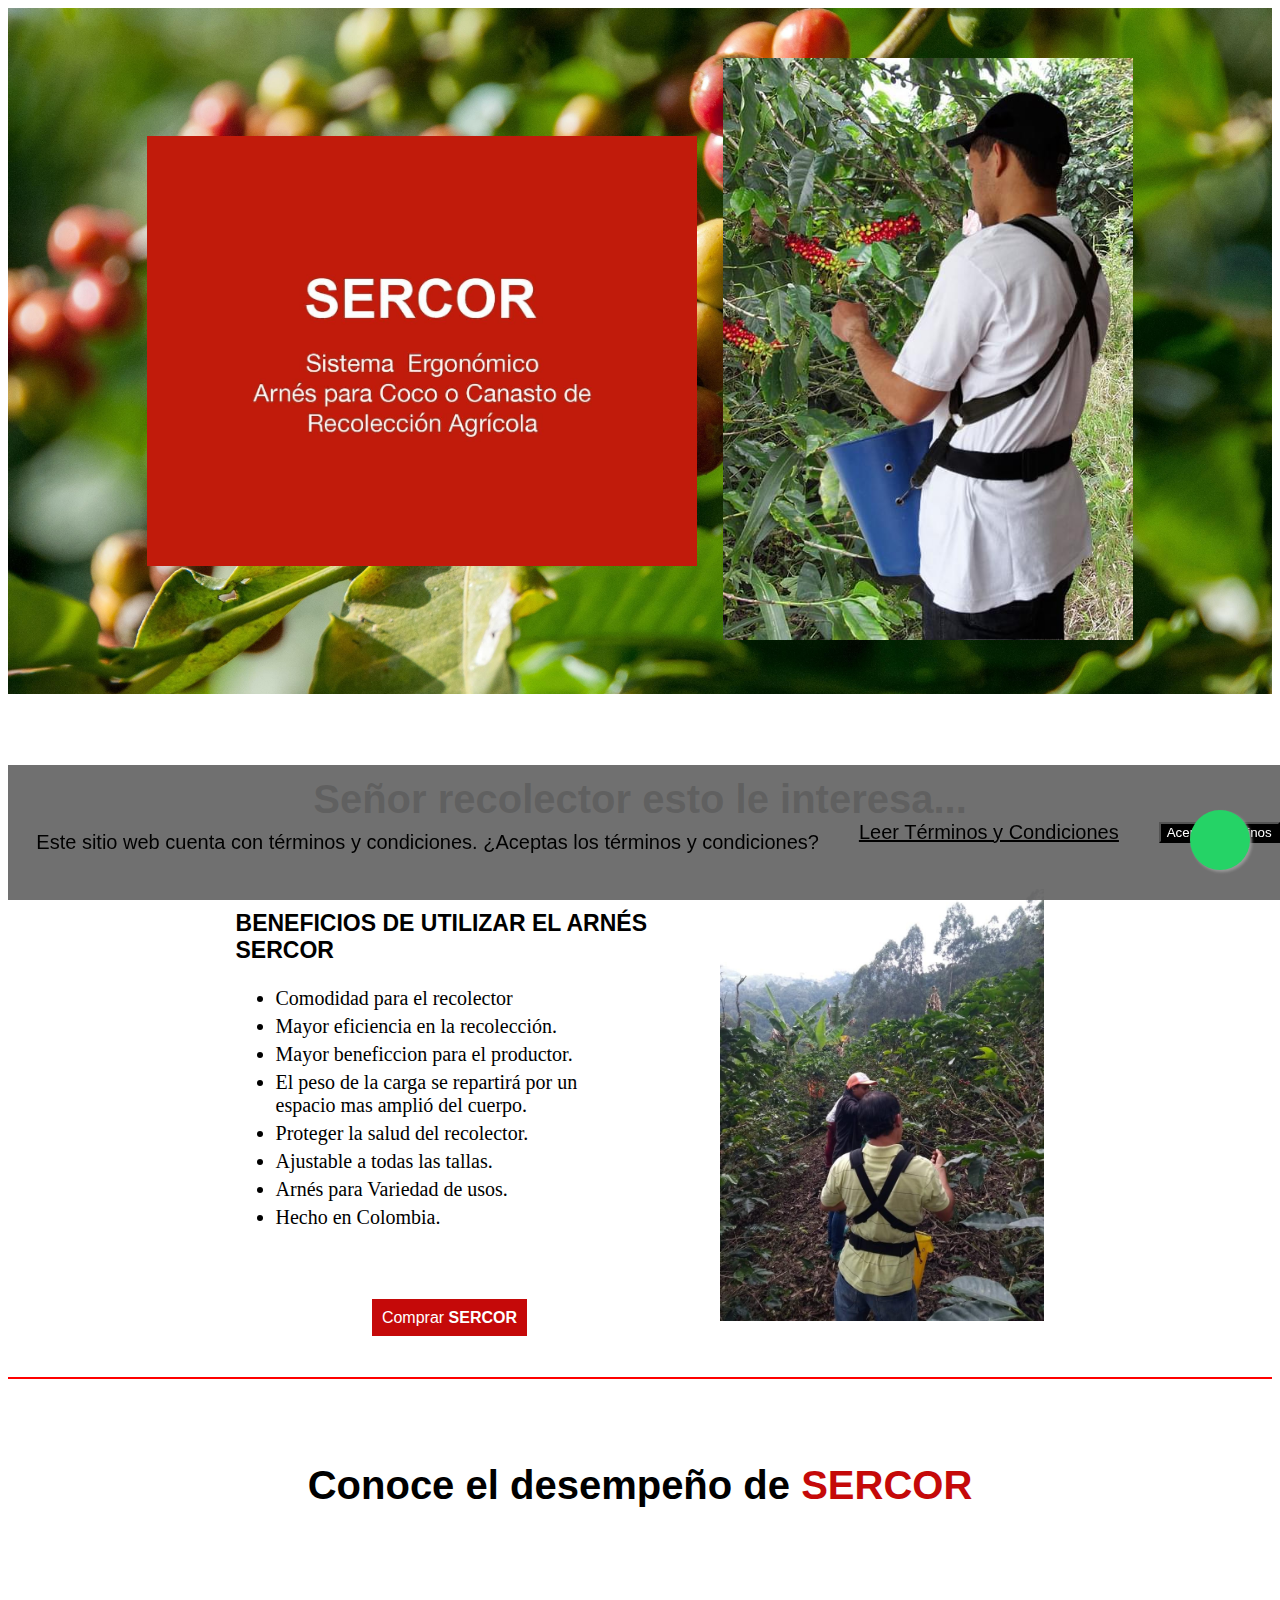
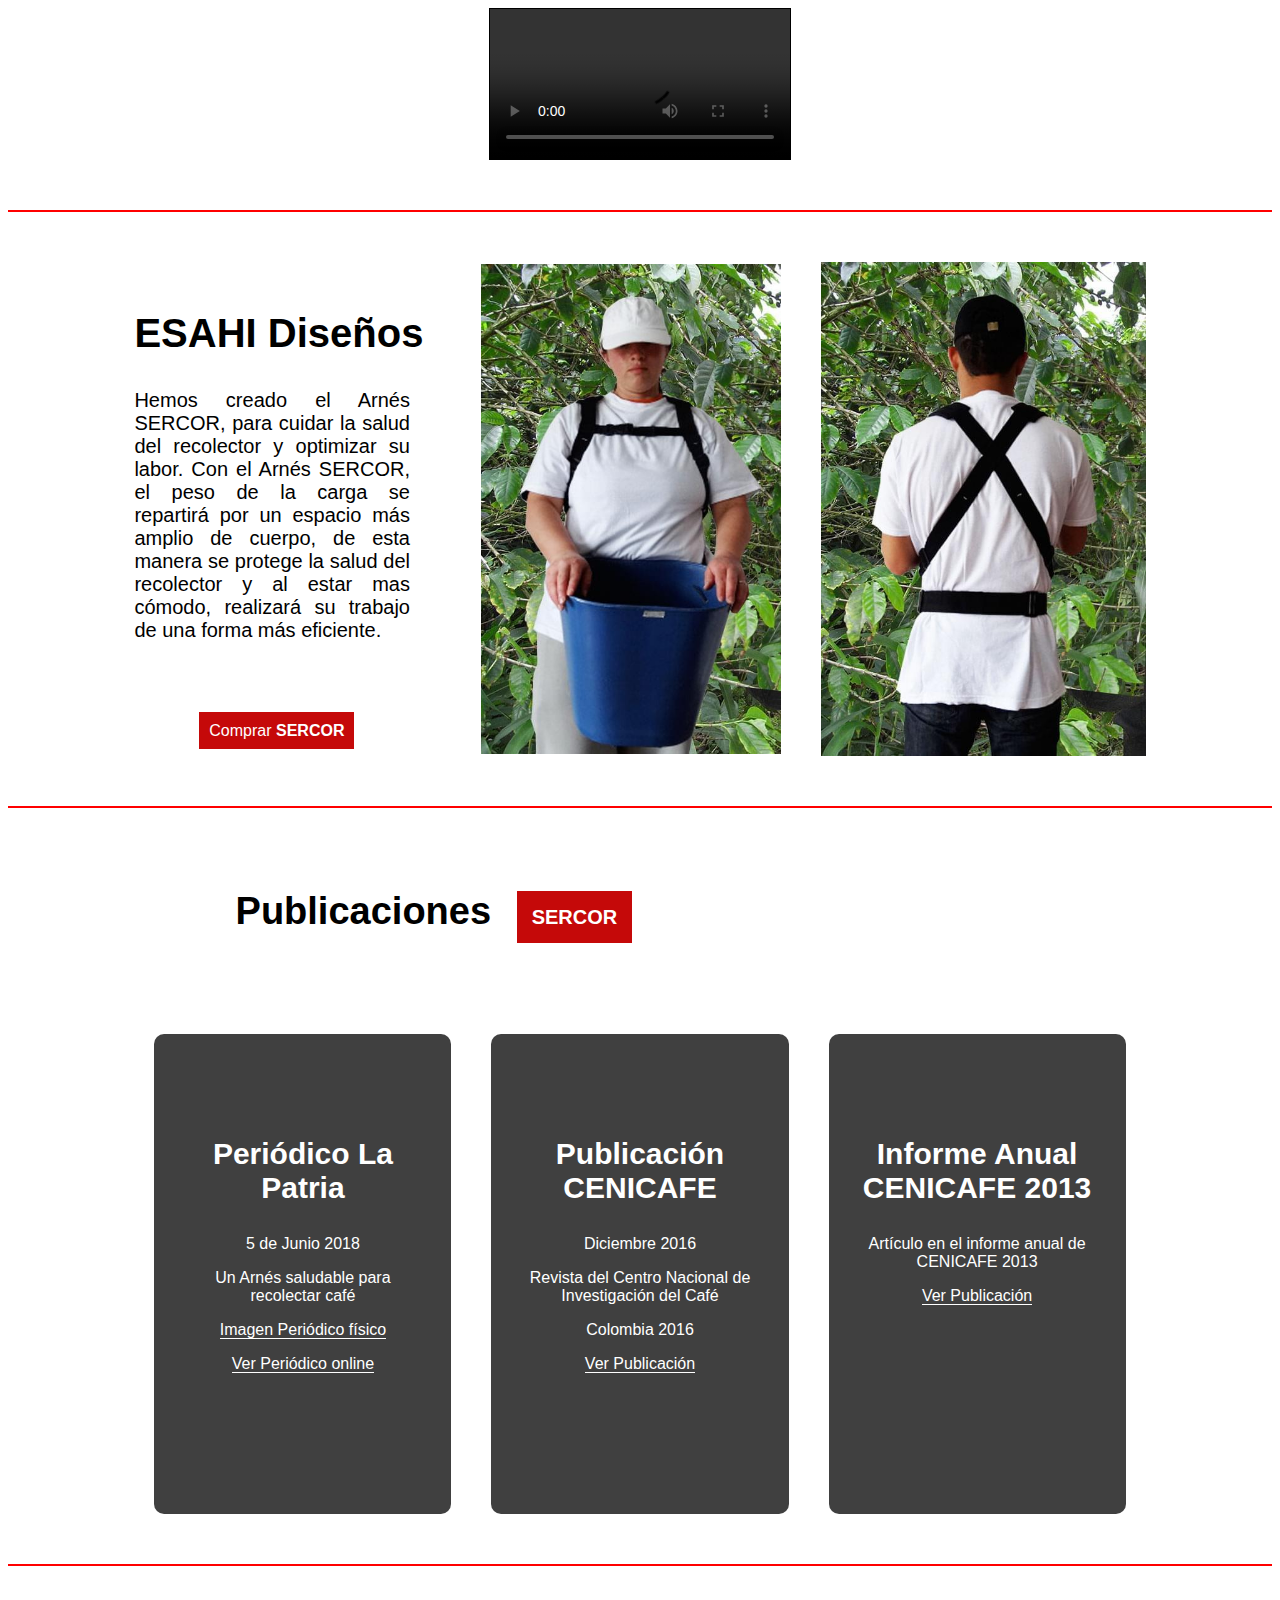
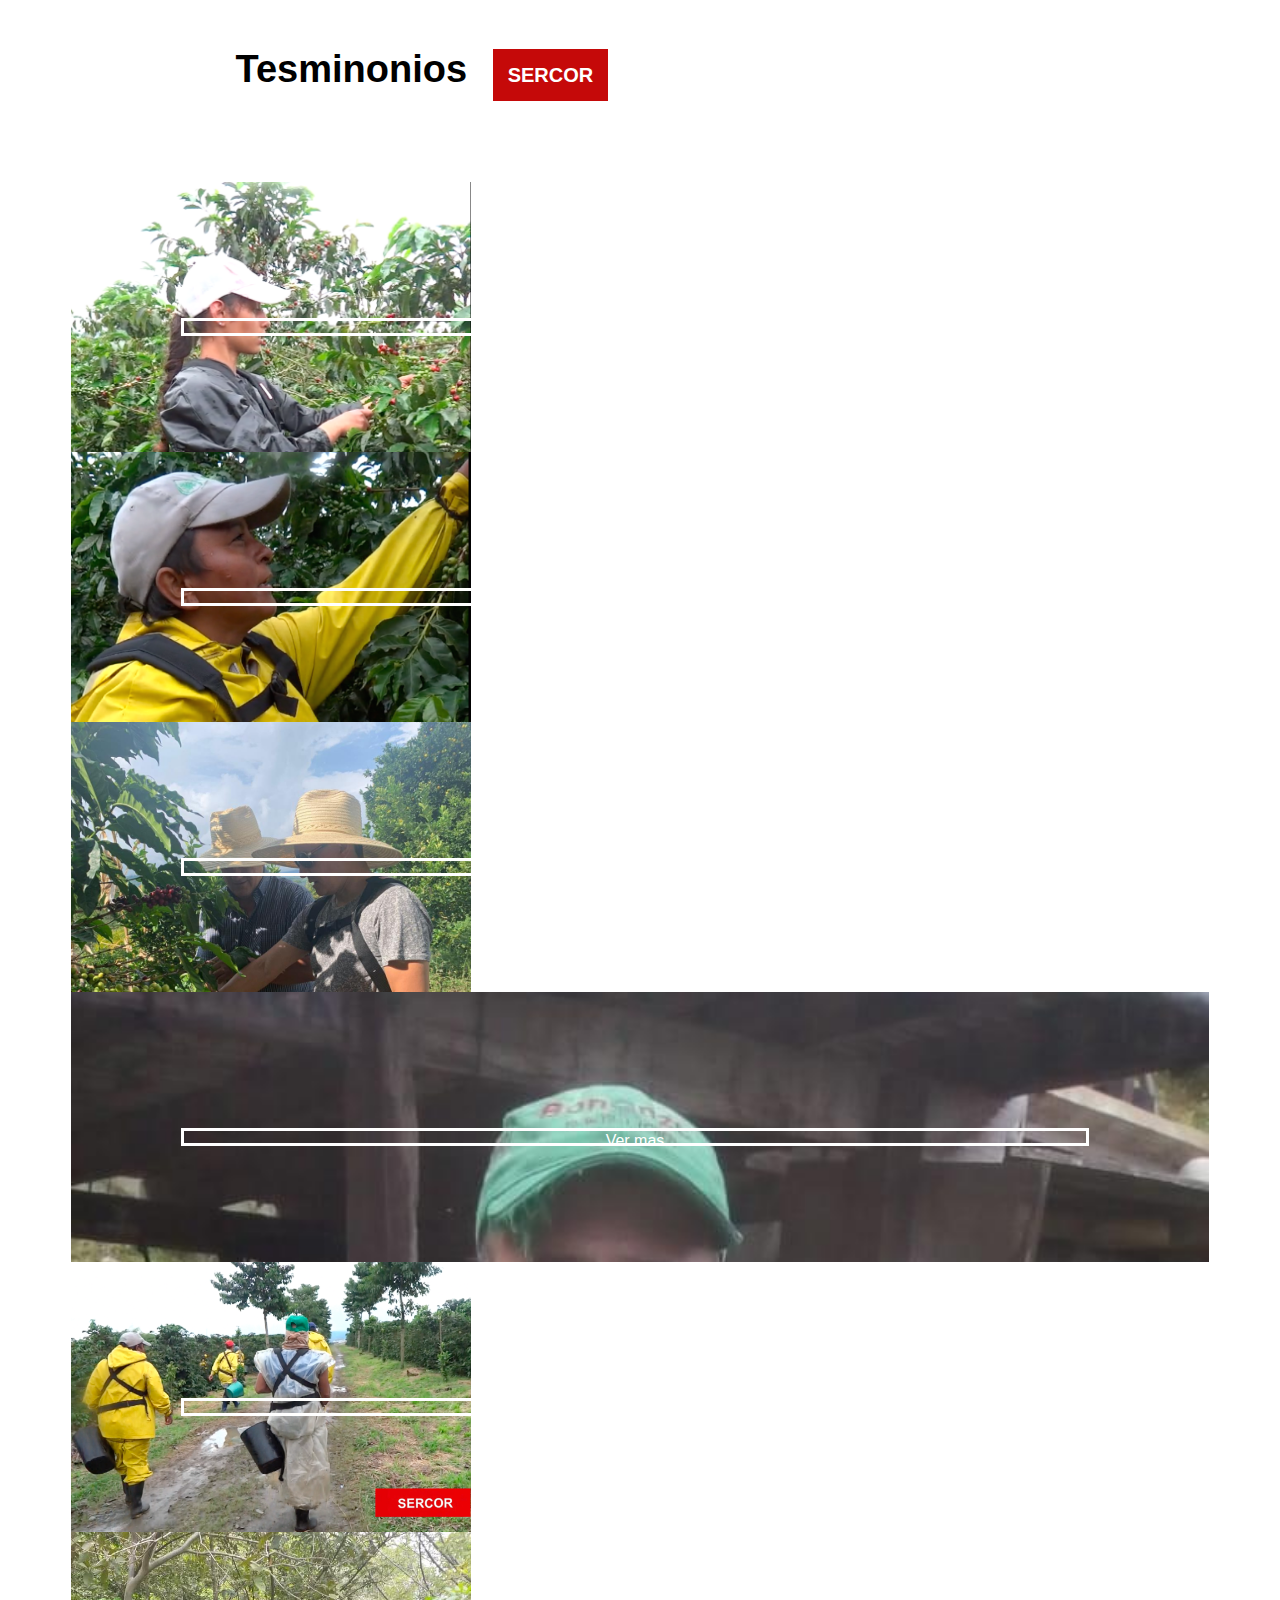
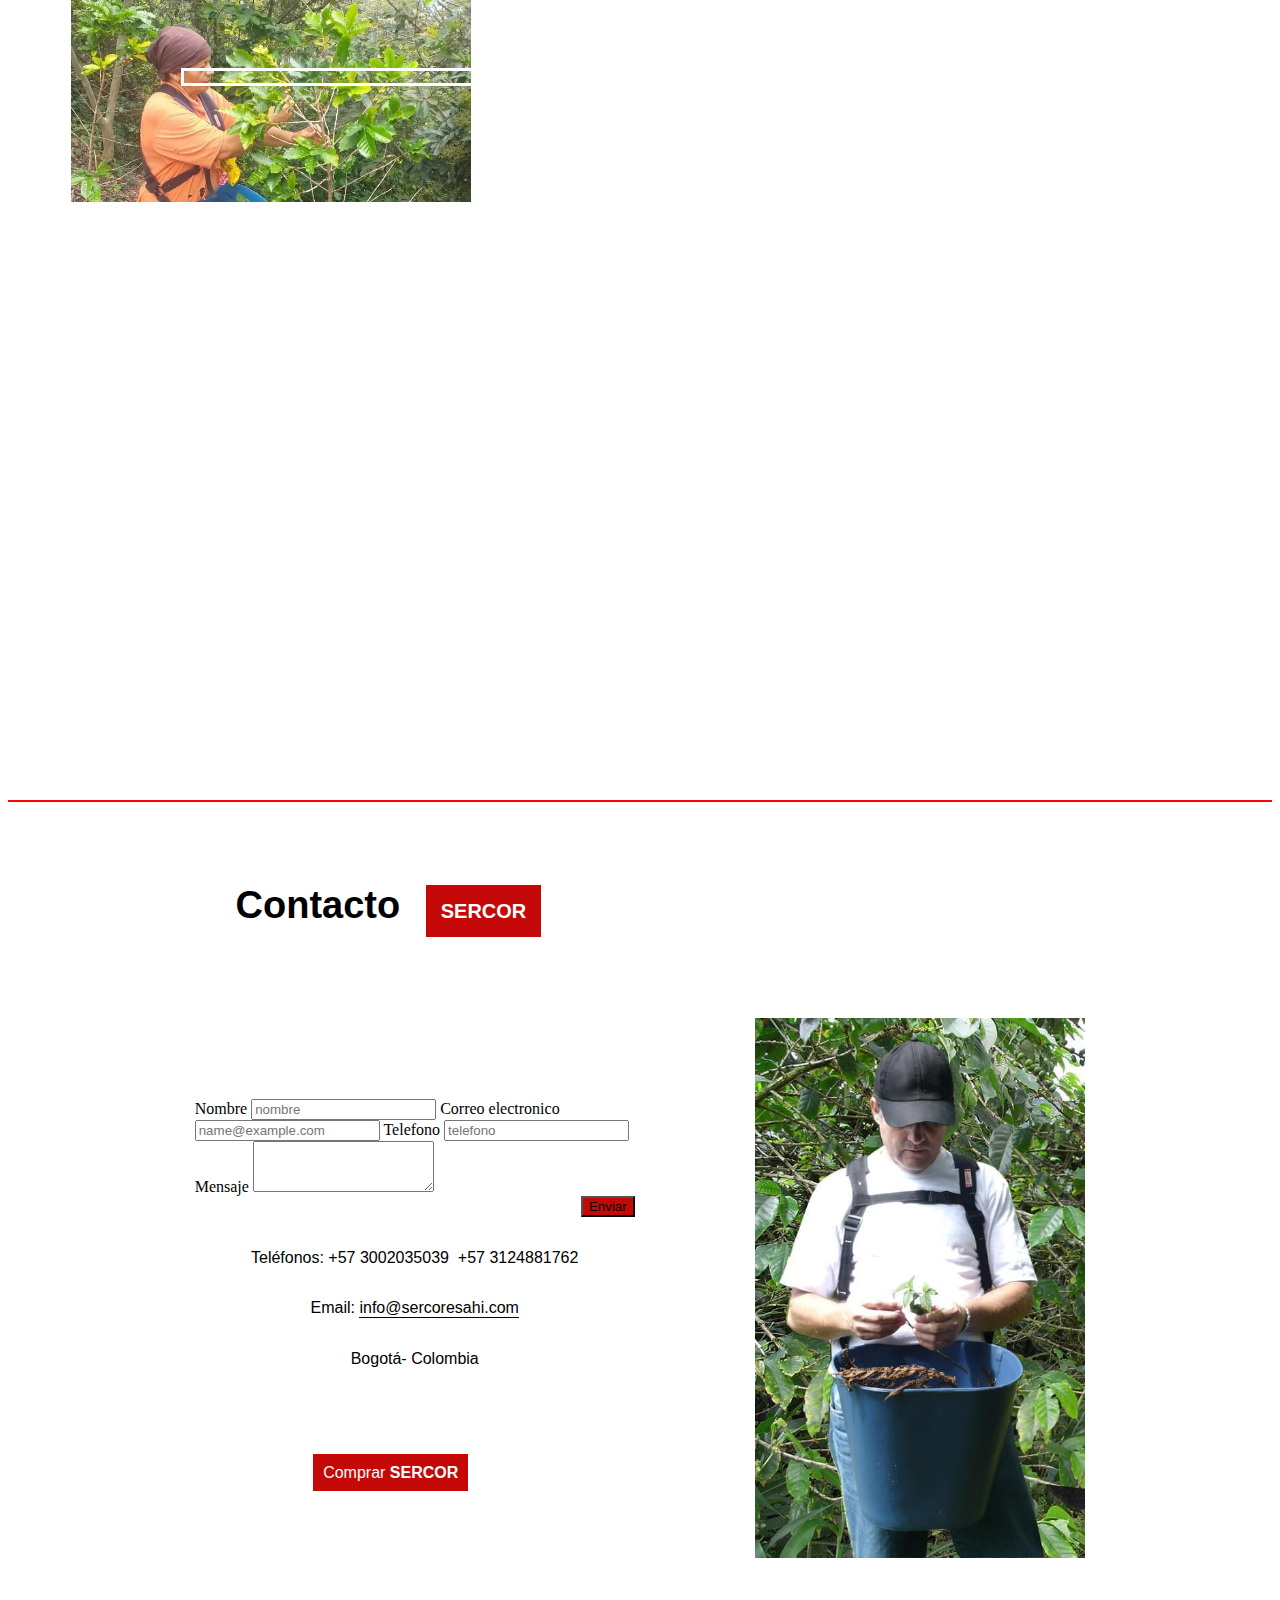
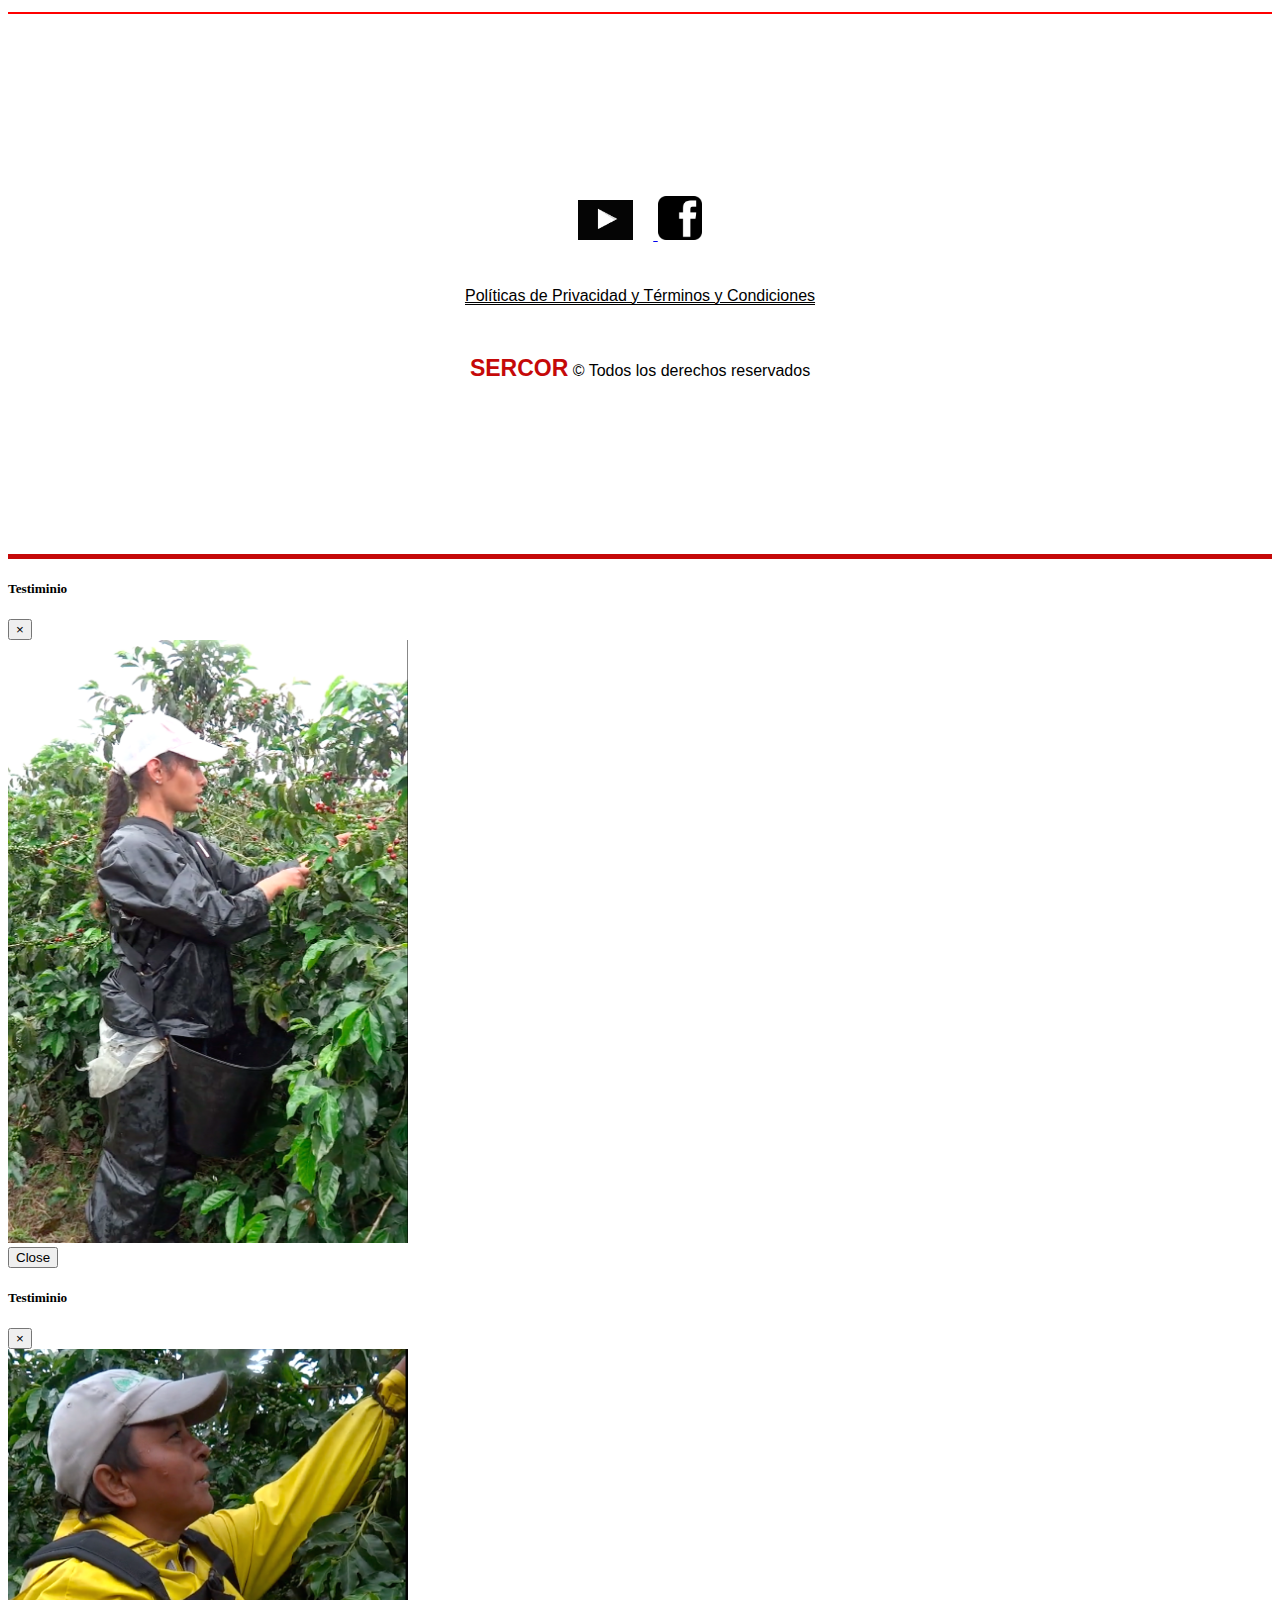
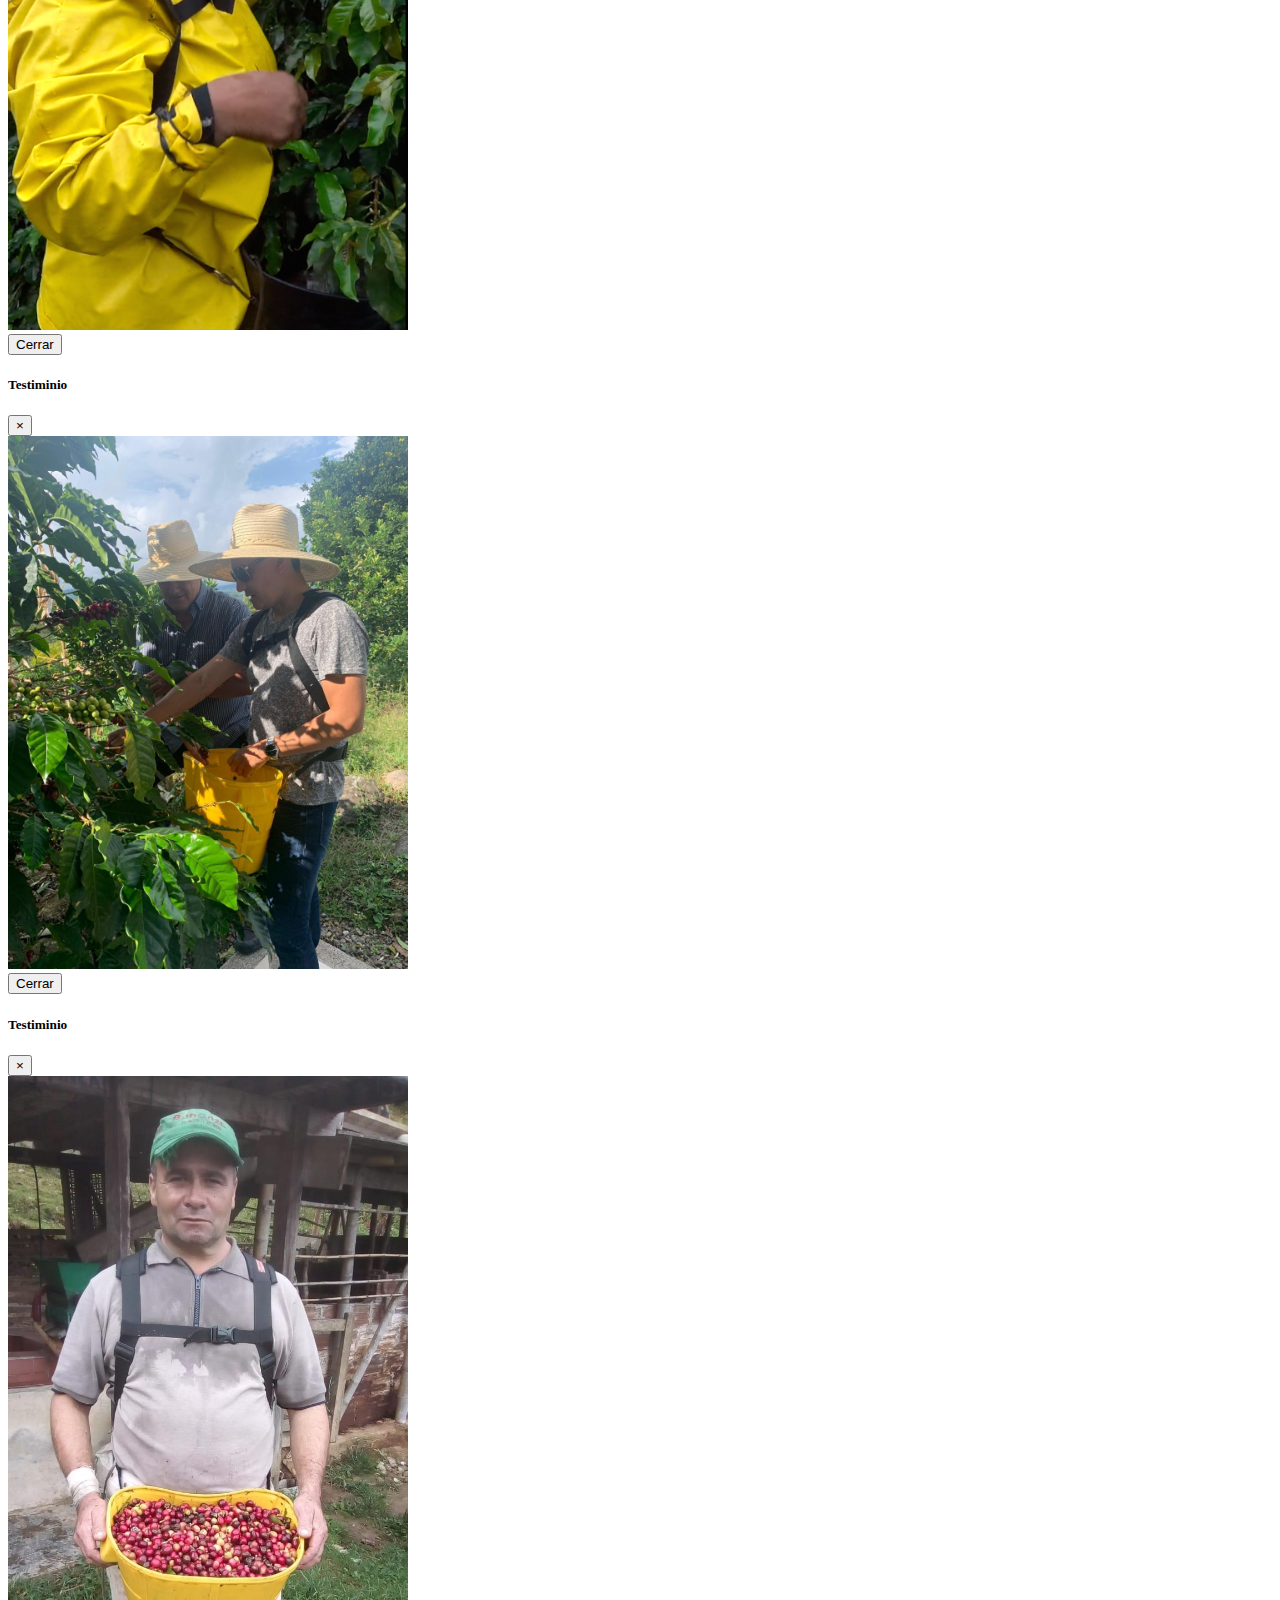
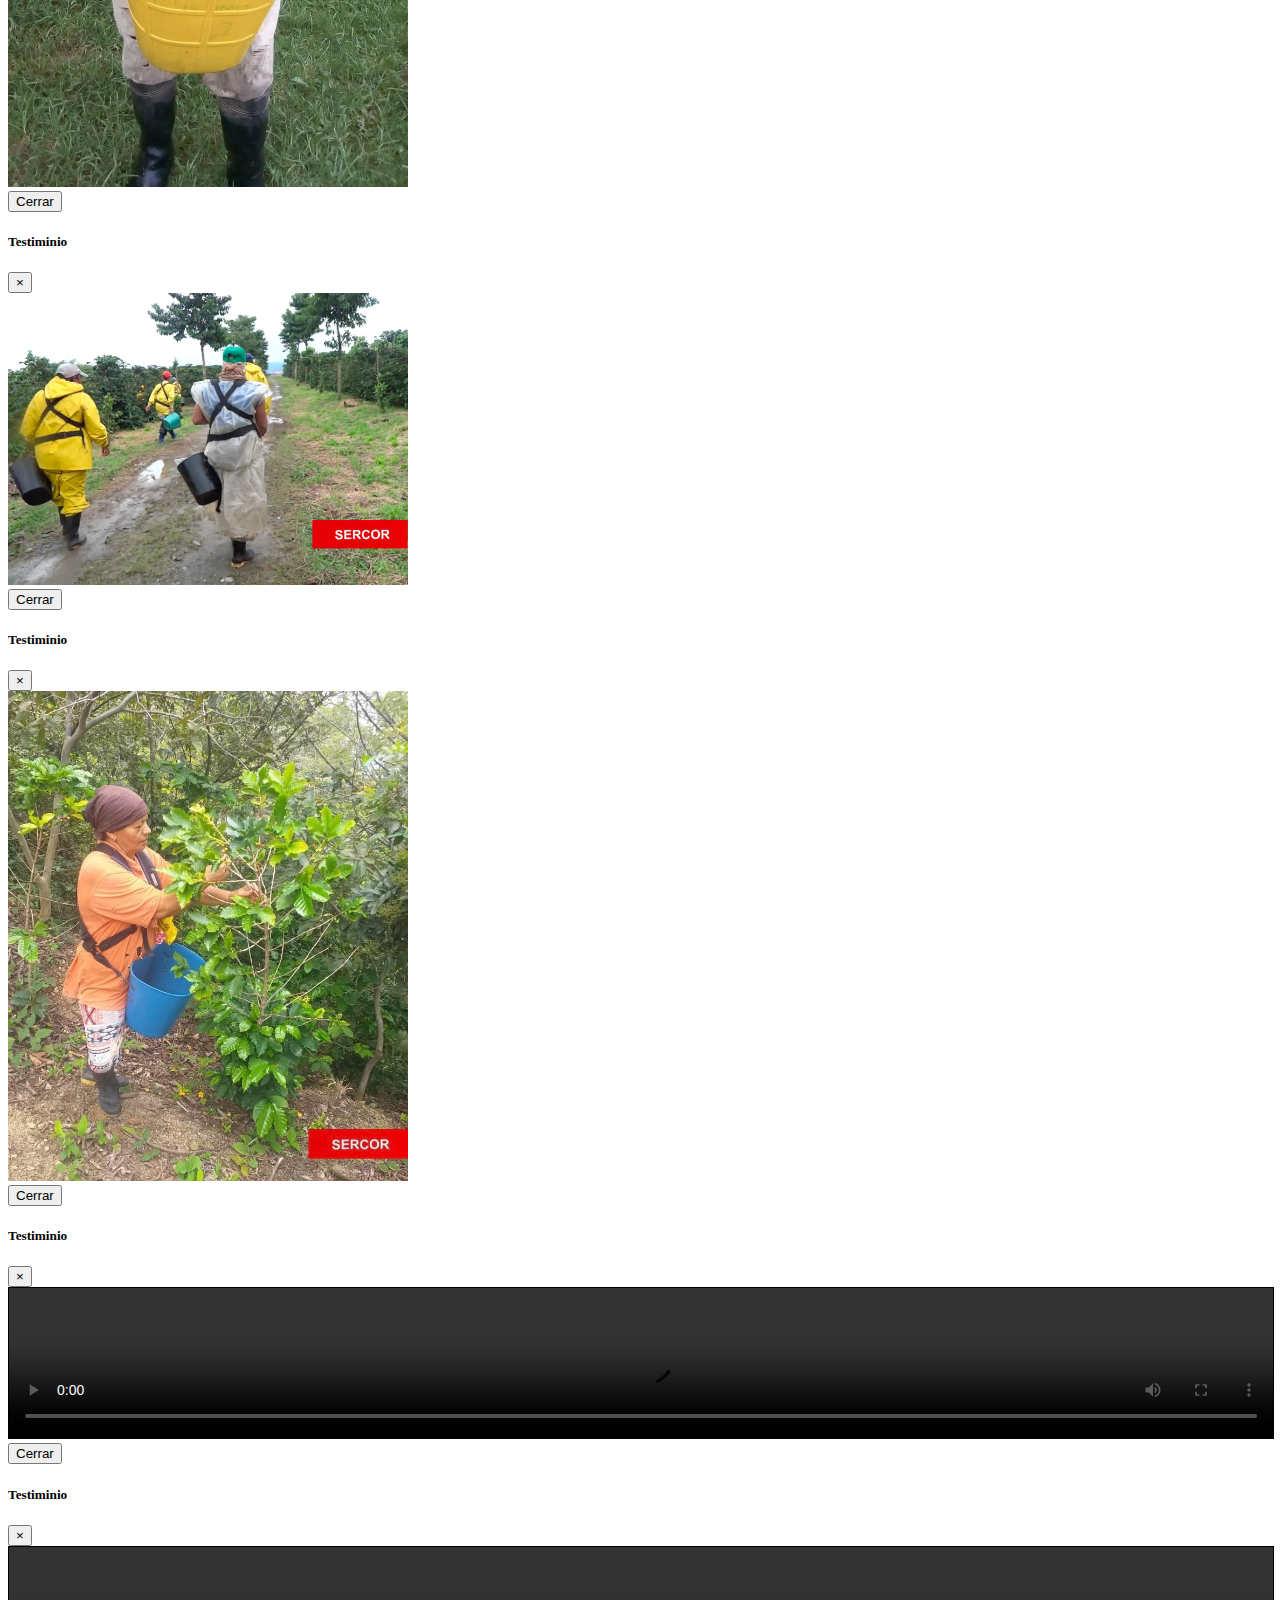
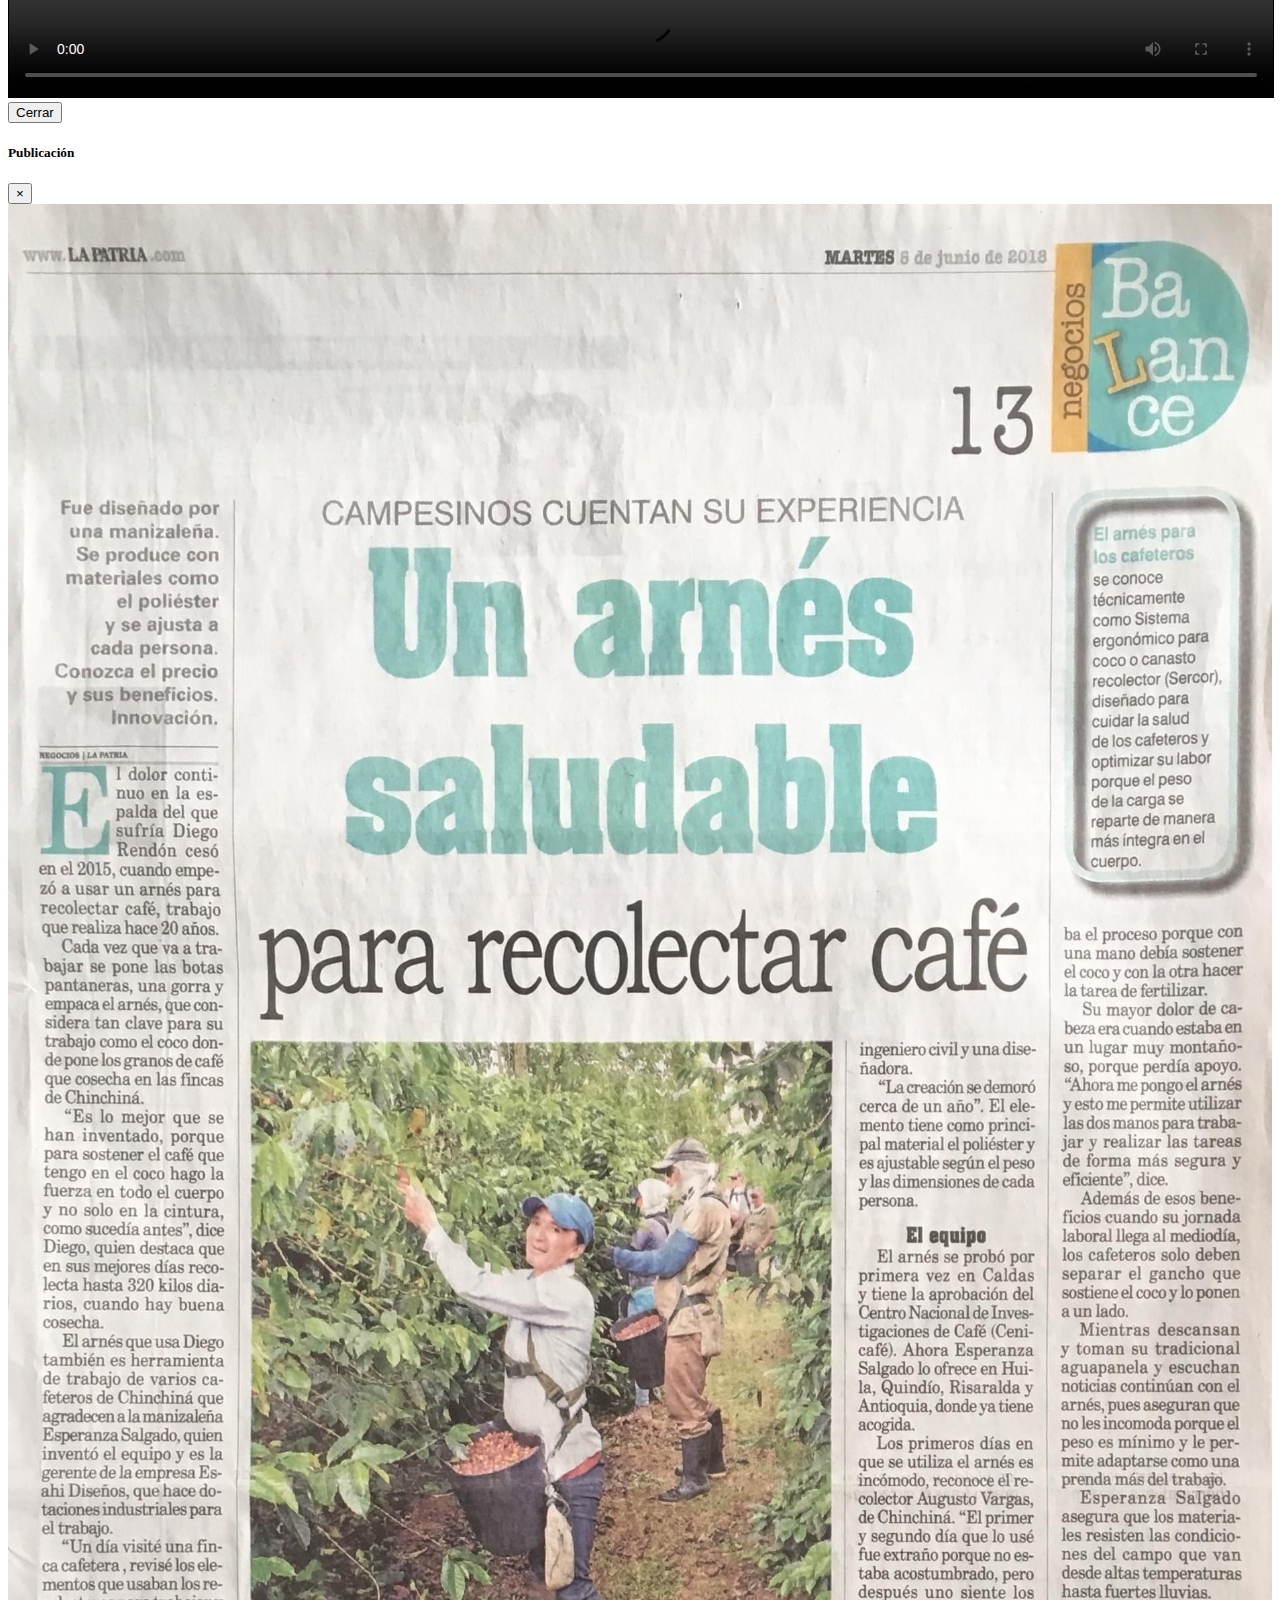
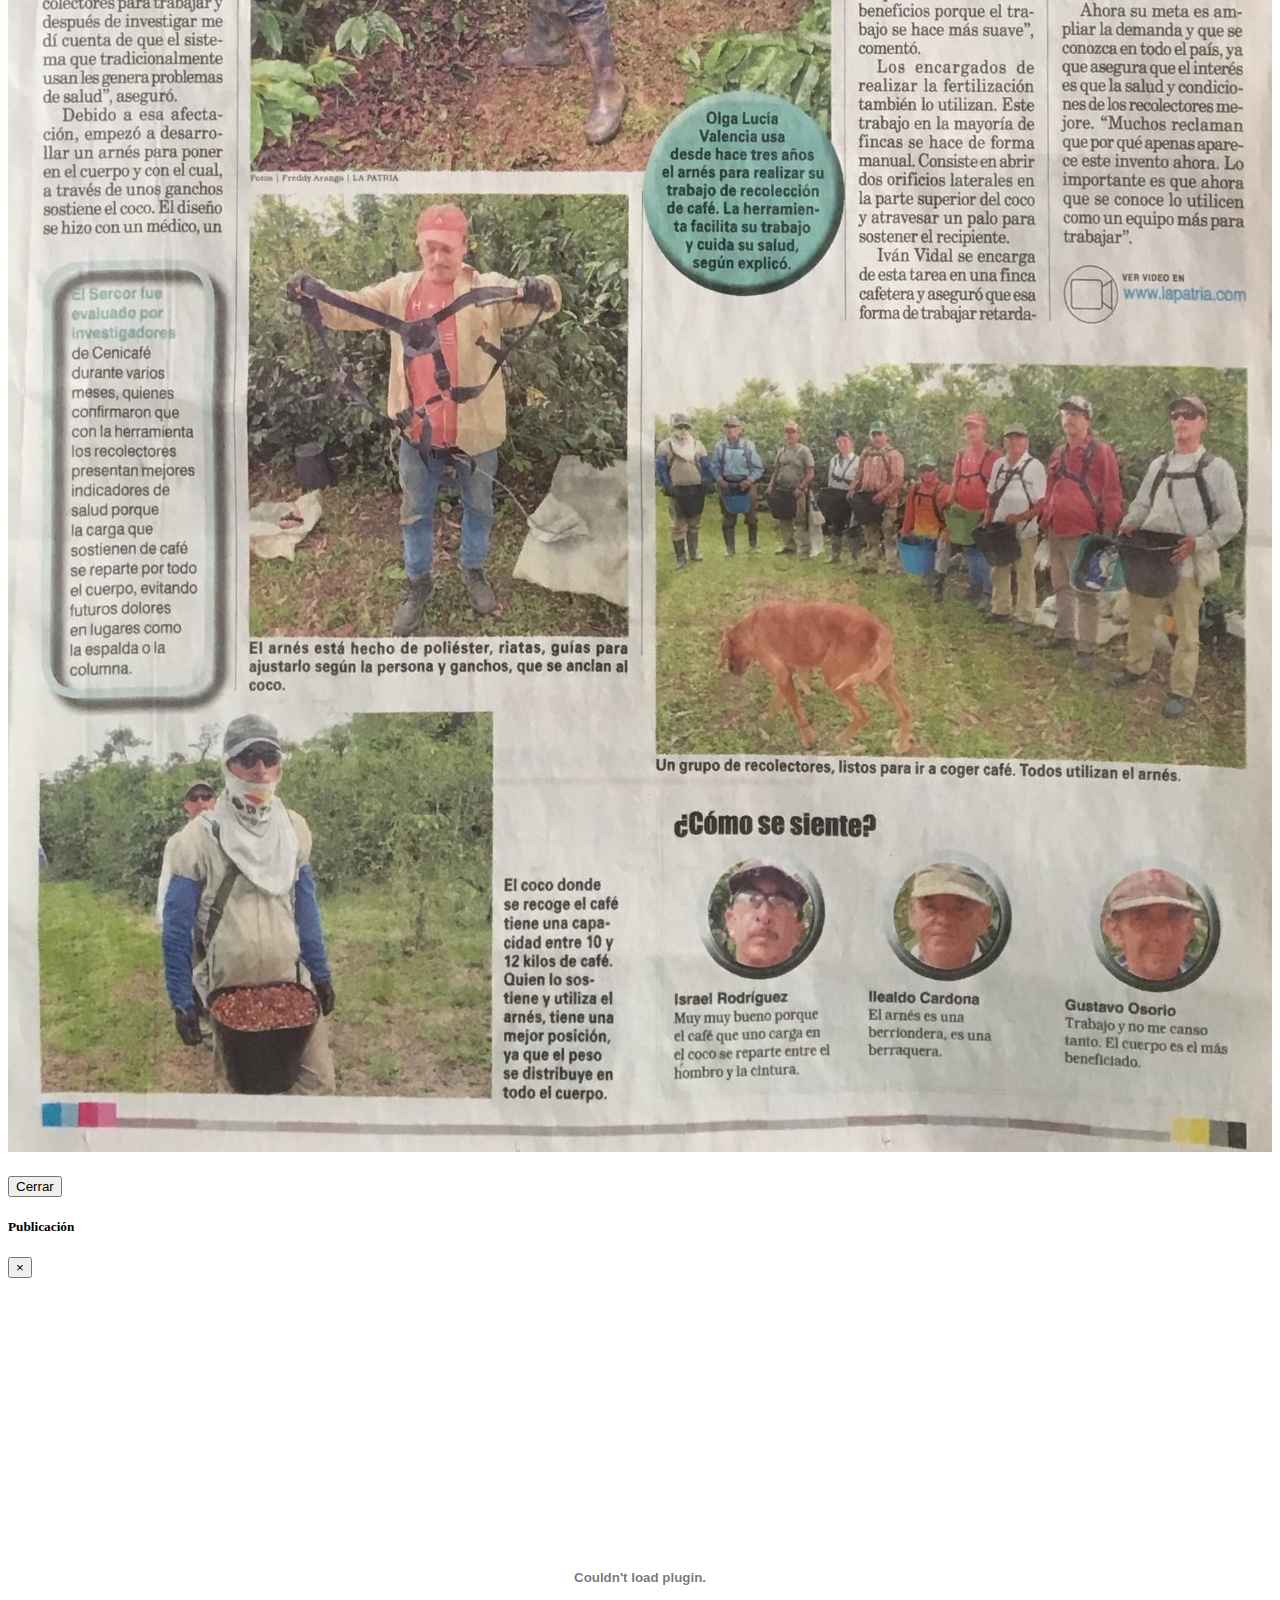
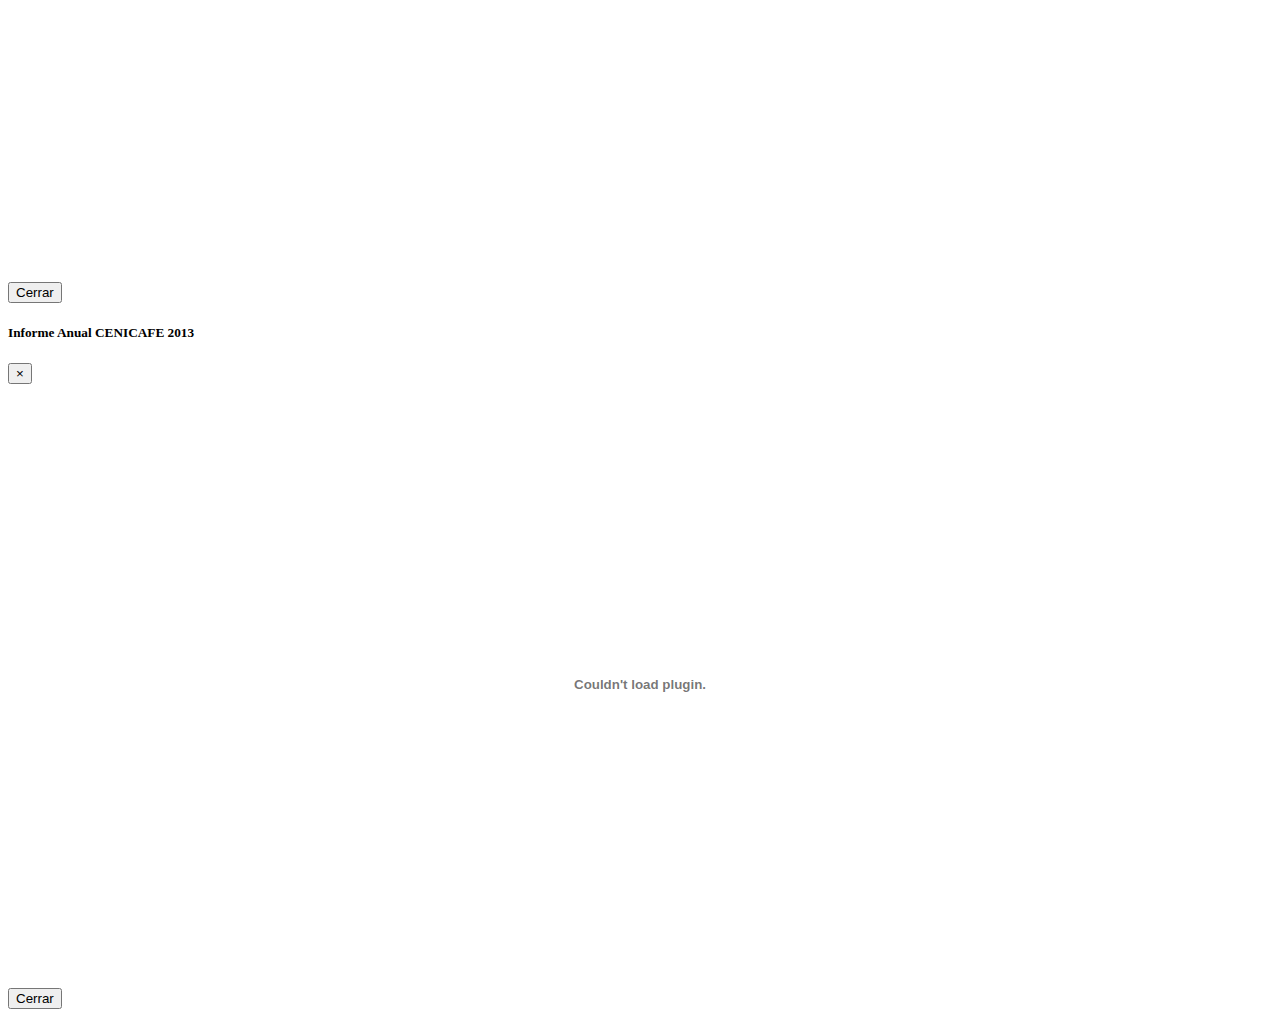
==== index.html @ 4ec70754 "sercor formulario nodemailer" ====
<!DOCTYPE html>
<html lang="en">
  <head>
    <meta charset="utf-8">
    <meta name="viewport" content="user-scalable=no, width=device-width, initial-scale=1, maximum-scale=1">
    <meta http-equiv="X-UA-Compatible" content="ie=edge">
    <title>SERCOR</title>
    <link
      rel="stylesheet"
      href="https://cdn.jsdelivr.net/npm/bootstrap@4.5.3/dist/css/bootstrap.min.css"
      integrity="sha384-TX8t27EcRE3e/ihU7zmQxVncDAy5uIKz4rEkgIXeMed4M0jlfIDPvg6uqKI2xXr2"
      crossorigin="anonymous"
    />
    <link rel="stylesheet" href="./css/estilos.css" />
    <link rel="stylesheet" href="https://pro.fontawesome.com/releases/v5.10.0/css/all.css" integrity="sha384-AYmEC3Yw5cVb3ZcuHtOA93w35dYTsvhLPVnYs9eStHfGJvOvKxVfELGroGkvsg+p" crossorigin="anonymous"/>
  </head>
  <body>

    <a href="https://wa.me/+573002035039" class="float" target="_blank">
      <i class="fab fa-whatsapp my-float"></i>
      </a>

    <article class="pagina1">
      <div class="ctn-img">
        <div>
          <img class="imgRojaSercor" src="./images/img1-1.jpg" alt="sercor" />
        </div>
        <div>
          <img class="imgDosPaginaUno" src="./images/img1-2.jpg" alt="sercor" />
        </div>
      </div>
    </article>
    <article class="pagina2">
      <div class="ctn-pag2">
        <div class="ctn-titulo-pag2">
          <h2 class="titulo-pag2-h2">
            Señor recolector esto le interesa...
          </h2>
        </div>
         <div class="ctnPagDos">
            <div>
              <div>
                <p class="titulo-pag2">BENEFICIOS DE UTILIZAR EL ARNÉS SERCOR</p>
              </div>
              <div>
                <ul class="lista-beneficios">
                  <li>Comodidad para el recolector</li>
                  <li>Mayor eficiencia en la recolección.</li>
                  <li>Mayor beneficcion para el productor.</li>
                  <li>
                    El peso de la carga se repartirá por un espacio mas amplió del
                    cuerpo.
                  </li>
                  <li>Proteger la salud del recolector.</li>
                  <li>Ajustable a todas las tallas.</li>
                  <li>Arnés para Variedad de usos.</li>
                  <li>Hecho en Colombia.</li>
                </ul>
                <div class="ctn-boton">
                  <a href="https://wa.me/3002035039" target="_blanck" class="btn-comprar">
                    Comprar <strong class="resaltado-boton">SERCOR</strong> 
                  </a>
                </div>
              </div>
            </div>
            <div>
              <img class="imgUnoPaginaDos" src="./images/img2-1.JPG" alt="sercor" />
            </div>
         </div>

      </div>
    </article>
    <article class="pagina3">
      <div class="ctn-pag3">
        <h2>Conoce el desempeño de <strong class="resaltado">SERCOR</strong></h2>
        <video src="./assets/videos/videosercor.mp4" controls></video>
      </div>
    </article>
    <article class="pagina4">
      <div class="ctn-pag4">
        <div class="txt-pag-4">
          <h2> <strong>ESAHI</strong> Diseños</h2>
          <p>Hemos creado el Arnés SERCOR, para cuidar la salud del recolector y optimizar su labor.
            Con el Arnés SERCOR, el peso de la carga se repartirá por un espacio más amplio de cuerpo, de esta manera se protege la salud del recolector y al estar mas cómodo, realizará su trabajo de una forma más eficiente.</p>
            <div class="ctn-boton">
              <a href="https://wa.me/3002035039" target="_blanck" class="btn-comprar">
                Comprar <strong class="resaltado-boton">SERCOR</strong> 
              </a>
            </div>
        </div>
        <img class="img-pag4-1 img-fluid" src="./images/img4-1.jpg" alt="sercor">
        <img class="img-pag4-2 img-fluid" src="./images/img4-2.jpg" alt="sercor">
      </div>
    </article>
    <article class="pagina5">
      <div class="ctn-pag5">
        <div class="ctn-titulo">
          <h2>
            Publicaciones <strong class="cuadro-rojo">SERCOR</strong>
          </h2>
        </div>
        <div class="publicaciones">
          <div class="cuadro-publicacion p-2 bd-highlight">
            <p class="primer-txt">Periódico La Patria</p>
            <p>5 de Junio 2018</p>
            <p>Un Arnés saludable para recolectar café</p>
            <a href="" data-toggle="modal" data-target="#publicacion1" class="periodico-online">Imagen Periódico físico</a> <br>
            <p></p>
            <a href="https://www.lapatria.com/economia/un-arnes-saludable-para-recolectar-cafe-417136" target="_blanck">Ver Periódico online</a>        
          </div>
          <div class="cuadro-publicacion p-2 bd-highlight">
            <p class="primer-txt">Publicación CENICAFE</p>
            <p>Diciembre 2016</p>
            <p>Revista del Centro Nacional de Investigación del Café</p>
            <p>Colombia 2016</p>
            <a href="" data-toggle="modal" data-target="#publicacion2">Ver Publicación</a>        
          </div>
          <div class="cuadro-publicacion p-2 bd-highlight" >
            <p class="primer-txt">Informe Anual CENICAFE 2013</p>
            <p>Artículo en el informe anual de CENICAFE 2013</p>
            <a href="" data-toggle="modal" data-target="#publicacion3">Ver Publicación</a>        
          </div>
        </div>

      </div>
    </article>
    <article class="pagina6">
      <div class="ctn-titulo-pag6">
        <h2>
          Tesminonios <strong class="cuadro-rojo">SERCOR</strong>
        </h2>
      </div>
      <div class="ctn-testimonios">
        <div class="card-group">
          <div class="card">
            <div class="img-testimonio1"></div>
            <p class="ver-mas" data-toggle="modal" data-target="#testimonio1">Ver mas</p>
          </div>
          <div class="card">
            <div class="img-testimonio2"></div>
            <p class="ver-mas" data-toggle="modal" data-target="#testimonio2">Ver mas</p>
          </div>
          <div class="card">
            <div class="img-testimonio3"></div>
            <p class="ver-mas" data-toggle="modal" data-target="#testimonio3">Ver mas</p>
          </div>
          <div class="card">
            <div class="img-testimonio4"></div>
            <p class="ver-mas" data-toggle="modal" data-target="#testimonio4">Ver mas</p>
          </div>
        </div>
        <div class="card-group">
          <div class="card">
            <div class="img-testimonio5"></div>
            <p class="ver-mas" data-toggle="modal" data-target="#testimonio5">Ver mas</p>
          </div>
          <div class="card">
            <div class="img-testimonio6"></div>
            <p class="ver-mas" data-toggle="modal" data-target="#testimonio6">Ver mas</p>
          </div>
          <div class="card">
            <video src="./assets/videos/testimonioVideo1.mp4" class="card-img-top"></video>
            <p class="ver-mas" data-toggle="modal" data-target="#testimonio7">Ver mas</p>
            
          </div>
          <div class="card">
            <video src="./assets/videos/testimonioVideo2.mp4" class="card-img-top"></video>
            <p class="ver-mas" data-toggle="modal" data-target="#testimonio8" >Ver mas</p>

          </div>
        </div>
      </div>
    </article>

    <article class="pagina7">
      <div class="ctn-titulo-pag7">
        <h2>
          Contacto <strong class="cuadro-rojo">SERCOR</strong>
        </h2>
      </div>
      <div class="ctn-pag7">
        <div class="ctn-form">
          <form id="my-form"
          action="/send-email"
          method="POST">
            <div class="form-group">
              <label >Nombre</label>
              <input type="text" class="form-control" name="nombre" placeholder="nombre">

              <label >Correo electronico</label>
              <input type="email" class="form-control" name="correo" placeholder="name@example.com">

              <label >Telefono</label>
              <input type="number" class="form-control" name="telefono" placeholder="telefono">
            </div>
            <div class="form-group">
              <label for="exampleFormControlTextarea1">Mensaje</label>
              <textarea class="form-control" name="mensaje" rows="3"></textarea>
            </div>
            <div class="ctn-boton-enviar">
              <button type="submit" class="mt-3 mb-5 btn btn-danger enviar" id="my-form-button">Enviar</button>
            </div>
            <p id="my-form-status"></p>
            <div class="ctn-info-form">
              <p>Teléfonos: +57 3002035039  +57 3124881762</p>
              <div class="txt-email">
                <p>Email: <p class="resaltar-email">info@sercoresahi.com</p> </p>
              </div>
              <p>Bogotá- Colombia</p>
              <div class="ctn-boton">
                <a href="https://wa.me/3002035039" target="_blank" class="btn-comprar">
                  Comprar <strong class="resaltado-boton">SERCOR</strong> 
                </a>
              </div>
            </div>
          </form>
          <div>
            <img class="img-form" src="./images/img-form.jpg" alt="sercor">
          </div>
        </div>
      </div>
    </article>

    <footer>
      <div class="ctn-footer">
        <div class="ctn-logos">
          <a href="https://youtube.com/channel/UC7C7RBDLQex9ZVFKlHhBbsg" target="_blank">
            <img class="logo-you" src="./images/youtube.png" alt="youtube sercor">
          </a>
          <a href="https://www.facebook.com/sercoresahi/" target="_blank">
            <img class="logo-face" src="./images/face.png" alt="facebook sercor">
          </a>
        </div>
        <a class="resaltar-politicas" href="./politicas-privacidad.html" target="_blanck">Políticas de Privacidad y Términos y Condiciones</a>
        <p class="derechos"> <strong class="resaltado-footer">SERCOR</strong>  © Todos los derechos reservados</p>
      </div>
    </footer>
    <!--Terminos y codiciones-->
    <div class="ctn-modal-term" id="ctn-term">
      <div class="ctn-contenido">
        <p>Este sitio web cuenta con términos y condiciones. ¿Aceptas los términos y condiciones?</p>
        <a href="./politicas-privacidad.html"><u>Leer Términos y Condiciones</u> </a>
        <button type="button" class="btn verde" id="btn-terminos">Aceptar Términos</button>
      </div>
    </div>

    <script
      src="https://code.jquery.com/jquery-3.5.1.slim.min.js"
      integrity="sha384-DfXdz2htPH0lsSSs5nCTpuj/zy4C+OGpamoFVy38MVBnE+IbbVYUew+OrCXaRkfj"
      crossorigin="anonymous"
    ></script>
    <script
      src="https://cdn.jsdelivr.net/npm/bootstrap@4.5.3/dist/js/bootstrap.bundle.min.js"
      integrity="sha384-ho+j7jyWK8fNQe+A12Hb8AhRq26LrZ/JpcUGGOn+Y7RsweNrtN/tE3MoK7ZeZDyx"
      crossorigin="anonymous"
    ></script>
    <script src="./js/index.js"></script>

    
  </body>
</html>

<!-- Modal -->
<div class="modal fade" id="testimonio1" tabindex="-1" role="dialog" aria-labelledby="testimonio1Label" aria-hidden="true">
  <div class="modal-dialog modal-dialog-centered"  role="document">
    <div class="modal-content">
      <div class="modal-header">
        <h5 class="modal-title" id="testimonio1Label">Testiminio</h5>
        <button type="button" class="close" data-dismiss="modal" aria-label="Close">
          <span aria-hidden="true">&times;</span>
        </button>
      </div>
      <div class="modal-body">
        <img src="./images/testimonio.png" class="rounded mx-auto d-block img-modal1" alt="testimonio sercor">
      </div>
      <div class="modal-footer">
        <button type="button" class="btn btn-secondary" data-dismiss="modal">Close</button>
      </div>
    </div>
  </div>
</div>

<!-- Modal 2-->
<div class="modal fade" id="testimonio2" tabindex="-1" role="dialog" aria-labelledby="testimonio2Label" aria-hidden="true">
  <div class="modal-dialog modal-dialog-centered"  role="document">
    <div class="modal-content">
      <div class="modal-header">
        <h5 class="modal-title" id="testimonio2Label">Testiminio</h5>
        <button type="button" class="close" data-dismiss="modal" aria-label="Close">
          <span aria-hidden="true">&times;</span>
        </button>
      </div>
      <div class="modal-body">
        <img src="./images/tesminio1.png" class="rounded mx-auto d-block img-modal1" alt="testimonio sercor">

      </div>
      <div class="modal-footer">
        <button type="button" class="btn btn-secondary" data-dismiss="modal">Cerrar</button>
      </div>
    </div>
  </div>
</div>

<!-- Modal 3-->
<div class="modal fade" id="testimonio3" tabindex="-1" role="dialog" aria-labelledby="testimonio3Label" aria-hidden="true">
  <div class="modal-dialog modal-dialog-centered"  role="document">
    <div class="modal-content">
      <div class="modal-header">
        <h5 class="modal-title" id="testimonio3Label">Testiminio</h5>
        <button type="button" class="close" data-dismiss="modal" aria-label="Close">
          <span aria-hidden="true">&times;</span>
        </button>
      </div>
      <div class="modal-body">
        <img src="./images/testimonio2.JPG" class="rounded mx-auto d-block img-modal1" alt="testimonio sercor">
      </div>
      <div class="modal-footer">
        <button type="button" class="btn btn-secondary" data-dismiss="modal">Cerrar</button>
      </div>
    </div>
  </div>
</div>

<!-- Modal 4-->
<div class="modal fade" id="testimonio4" tabindex="-1" role="dialog" aria-labelledby="testimonio4Label" aria-hidden="true">
  <div class="modal-dialog modal-dialog-centered"  role="document">
    <div class="modal-content">
      <div class="modal-header">
        <h5 class="modal-title" id="testimonio4Label">Testiminio</h5>
        <button type="button" class="close" data-dismiss="modal" aria-label="Close">
          <span aria-hidden="true">&times;</span>
        </button>
      </div>
      <div class="modal-body">
        <img src="./images/testimonio3.jpg" class="rounded mx-auto d-block img-modal1" alt="testimonio sercor">
      </div>
      <div class="modal-footer">
        <button type="button" class="btn btn-secondary" data-dismiss="modal">Cerrar</button>
      </div>
    </div>
  </div>
</div>

<!-- Modal 5-->
<div class="modal fade" id="testimonio5" tabindex="-1" role="dialog" aria-labelledby="testimonio5Label" aria-hidden="true">
  <div class="modal-dialog modal-dialog-centered"  role="document">
    <div class="modal-content">
      <div class="modal-header">
        <h5 class="modal-title" id="testimonio5Label">Testiminio</h5>
        <button type="button" class="close" data-dismiss="modal" aria-label="Close">
          <span aria-hidden="true">&times;</span>
        </button>
      </div>
      <div class="modal-body">
        <img src="./images/testimonio4.png" class="rounded mx-auto d-block img-modal1" alt="testimonio sercor">
      </div>
      <div class="modal-footer">
        <button type="button" class="btn btn-secondary" data-dismiss="modal">Cerrar</button>
      </div>
    </div>
  </div>
</div>

<!-- Modal 6-->
<div class="modal fade" id="testimonio6" tabindex="-1" role="dialog" aria-labelledby="testimonio6Label" aria-hidden="true">
  <div class="modal-dialog modal-dialog-centered"  role="document">
    <div class="modal-content">
      <div class="modal-header">
        <h5 class="modal-title" id="testimonio6Label">Testiminio</h5>
        <button type="button" class="close" data-dismiss="modal" aria-label="Close">
          <span aria-hidden="true">&times;</span>
        </button>
      </div>
      <div class="modal-body">
        <img src="./images/testimonio6.jpg" class="rounded mx-auto d-block img-modal1" alt="testimonio sercor">
      </div>
      <div class="modal-footer">
        <button type="button" class="btn btn-secondary" data-dismiss="modal">Cerrar</button>
      </div>
    </div>
  </div>
</div>

<!-- Modal 7-->
<div class="modal fade bd-example-modal-lg" id="testimonio7" tabindex="-1" role="dialog" aria-labelledby="testimonio7Label" aria-hidden="true">
  <div class="modal-dialog modal-lg"  role="document">
    <div class="modal-content">
      <div class="modal-header">
        <h5 class="modal-title" id="testimonio7Label">Testiminio</h5>
        <button type="button" class="close" data-dismiss="modal" aria-label="Close">
          <span aria-hidden="true">&times;</span>
        </button>
      </div>
      <div class="modal-body">
        <video src="./assets/videos/testimonioVideo1.mp4" class="rounded mx-auto d-block video-testimonio" controls alt="testimonio sercor"></video>
      </div>
      <div class="modal-footer">
        <button type="button" class="btn btn-secondary" data-dismiss="modal">Cerrar</button>
      </div>
    </div>
  </div>
</div>

<!-- Modal 8-->
<div class="modal fade bd-example-modal-lg" id="testimonio8" tabindex="-1" role="dialog" aria-labelledby="testimonio8Label"  aria-hidden="true">
  <div class="modal-dialog modal-lg"  role="document">
    <div class="modal-content">
      <div class="modal-header">
        <h5 class="modal-title" id="testimonio8Label">Testiminio</h5>
        <button type="button" class="close" data-dismiss="modal" aria-label="Close">
          <span aria-hidden="true">&times;</span>
        </button>
      </div>
      <div class="modal-body">
        <video src="./assets/videos/testimonioVideo2.mp4" class="rounded mx-auto d-block video-testimonio" controls alt="testimonio sercor"></video>
      </div>
      <div class="modal-footer">
        <button type="button" class="btn btn-secondary" data-dismiss="modal">Cerrar</button>
      </div>
    </div>
  </div>
</div>

<!-- Modal publicacion 1-->
<div class="modal fade bd-example-modal-lg" id="publicacion1" tabindex="-1" role="dialog" aria-labelledby="publicacion1Label"  aria-hidden="true">
  <div class="modal-dialog modal-lg"  role="document">
    <div class="modal-content">
      <div class="modal-header">
        <h5 class="modal-title" id="publicacion1Label">Publicación</h5>
        <button type="button" class="close" data-dismiss="modal" aria-label="Close">
          <span aria-hidden="true">&times;</span>
        </button>
      </div>
      <div class="modal-body">
        <img src="./images/lapatria.jpg" class="rounded mx-auto d-block periodico-online " alt="testimonio sercor">
      </div>
      <div class="modal-footer">
        <button type="button" class="btn btn-secondary" data-dismiss="modal">Cerrar</button>
      </div>
    </div>
  </div>
</div>

<!-- Modal publicacion 2-->
<div class="modal fade bd-example-modal-lg" id="publicacion2" tabindex="-1" role="dialog" aria-labelledby="publicacion2Label"  aria-hidden="true">
  <div class="modal-dialog modal-lg"  role="document">
    <div class="modal-content">
      <div class="modal-header">
        <h5 class="modal-title" id="publicacion2Label">Publicación</h5>
        <button type="button" class="close" data-dismiss="modal" aria-label="Close">
          <span aria-hidden="true">&times;</span>
        </button>
      </div>
      <div class="modal-body">
        <embed src="assets/pdf/Articulo SERCOR.pdf" type="application/pdf" width="100%" height="600px" />
      </div>
      <div class="modal-footer">
        <button type="button" class="btn btn-secondary" data-dismiss="modal">Cerrar</button>
      </div>
    </div>
  </div>
</div>

<!-- Modal publicacion 3-->
<div class="modal fade bd-example-modal-lg" id="publicacion3" tabindex="-1" role="dialog" aria-labelledby="publicacion3Label"  aria-hidden="true">
  <div class="modal-dialog modal-lg"  role="document">
    <div class="modal-content">
      <div class="modal-header">
        <h5 class="modal-title" id="publicacion3Label">Informe Anual CENICAFE 2013</h5>
        <button type="button" class="close" data-dismiss="modal" aria-label="Close">
          <span aria-hidden="true">&times;</span>
        </button>
      </div>
      <div class="modal-body">
        <embed src="assets/pdf/INFORME ANUAL CENICAFE 2013 ZZ.pdf" type="application/pdf" width="100%" height="600px" />
      </div>
      <div class="modal-footer">
        <button type="button" class="btn btn-secondary" data-dismiss="modal">Cerrar</button>
      </div>
    </div>
  </div>
</div>
---- css/estilos.css ----
.pagina1{background-image:url(../images/fondo1.jpg);background-repeat:no-repeat;background-size:cover;background-position:50%;height:auto;padding-bottom:90px;padding-top:90px}.pagina3,.pagina4,.pagina5{display:flex;align-items:center}.pagina3,.pagina4,.pagina5,.pagina6{height:auto;width:100%;border-bottom:2px solid red;padding-bottom:90px;padding-top:90px}.pagina2,.pagina7{height:auto;width:100%;border-bottom:2px solid red;padding-bottom:90px;padding-top:90px}.ctn-pag2,.ctn-pag3,.pagina2,.pagina7{display:flex;align-items:center;flex-direction:column}.ctn-pag2,.ctn-pag3{width:80%;margin:0 auto}.ctn-pag3 video,.video-testimonio{border:1px solid #000}.ctn-pag3 h2{margin-bottom:100px;font-weight:700;font-size:40px}.ctn-pag4,.ctnPagDos{display:flex;flex-direction:row;align-items:center;justify-content:space-around}.ctn-pag4,.ctn-pag7,.ctnPagDos{width:80%;margin:0 auto}.ctn-form{display:flex;flex-direction:row;align-items:center;justify-content:space-around}.ctn-pag5{width:80%;margin:0 auto;display:flex;flex-direction:column}.img-pag4-1{max-width:400px;margin-right:40px}.img-form,.img-pag4-1{width:100%;height:auto}.img-form{max-width:370px}.txt-pag-4{margin-right:40px}.txt-pag-4 h2{font-weight:700;font-size:40px}.txt-pag-4 p{font-size:20px;text-align:justify;width:90%}.img-pag4-2{width:100%;max-width:430px;height:auto}.ctn-img{width:80%;display:flex;flex-direction:row;justify-content:space-around;margin:0 auto;align-items:center}.imgRojaSercor{width:100%;max-width:700px;height:auto;vertical-align:middle}.imgDosPaginaUno,.imgUnoPaginaDos{width:100%;max-width:600px;height:auto;line-height:100vh}.btn-comprar{background-color:red;border:0;padding:10px}.btn-comprar,.btn-comprar:hover{color:#fff;text-decoration:none}.ctn-boton{width:80%;text-align:center;margin-top:80px;margin-left:5px}.ctn-boton a{background-color:#c50909}.cuadro-publicacion{padding:40px 30px;background-color:rgba(0,0,0,.75);border-radius:10px;margin:0 20px;text-align:center;width:25%;height:400px}.ctn-links{display:flex;flex-direction:column;width:auto;margin:0 auto}.ctn-titulo{width:80%;text-align:left;padding-bottom:70px;margin:0 auto}.ctn-titulo-pag6,.ctn-titulo-pag7{width:64%;text-align:left;padding-bottom:60px;margin:0 auto}.ctn-titulo-pag6 h2,.ctn-titulo-pag7 h2,.ctn-titulo h2{font-weight:700;font-size:38px}.ctn-titulo-pag2{width:80%;text-align:center;margin:0 auto}.primer-txt{margin-top:63px;font-size:30px;font-weight:700;color:#fff}.cuadro-publicacion p{color:#fff}.cuadro-publicacion a{border-bottom:1px solid #fff}.cuadro-publicacion a,.cuadro-publicacion a:hover{color:#fff;text-decoration:none}.card-img-top{max-width:100%;width:500px;height:350px}.img-testimonio1{background-image:url(../images/testimonio.png)}.img-testimonio1,.img-testimonio2{background-repeat:no-repeat;background-size:cover;width:430px;height:350px}.img-testimonio2{background-image:url(../images/tesminio1.png)}.img-testimonio3{background-image:url(../images/testimonio2.JPG);width:430px}.img-testimonio3,.img-testimonio4{background-repeat:no-repeat;background-size:cover;height:350px}.img-testimonio4{background-image:url(../images/testimonio3.jpg)}.img-testimonio5{background-image:url(../images/testimonio4.png)}.img-testimonio5,.img-testimonio6{background-repeat:no-repeat;background-size:cover;width:430px;height:350px}.img-testimonio6{background-image:url(../images/testimonio6.jpg)}.ctn-testimonios{width:90%;margin:0 auto}.card{position:relative}.card:hover:before{content:"";position:absolute;top:0;bottom:0;left:0;right:0;background-color:rgba(0,0,0,.6)}form{width:440px}.ctn-info-form{display:flex;flex-direction:column}.ctn-info-form p{text-align:center}.ctn-logos{margin-bottom:43px}.logo-you{max-width:55px;margin-right:20px}.logo-face,.logo-you{width:100%;margin-top:60px}.logo-face{max-width:44px}.cuadro-rojo{padding:15px;margin-left:15px;background-color:#c50909;color:#fff;font-size:20px}.resaltado{color:#c50909}.resaltado-footer{color:#c50909;font-size:23px}.resaltado-boton{color:#fff}.txt-email{display:flex;width:100%;justify-content:center}.resaltar-email{border-bottom:1px solid #000}.ctn-footer{width:80%;text-align:center;margin:0 auto}.resaltar-politicas{color:#000;border-bottom:1px solid #000;margin-top:20px}.derechos{margin-bottom:50px;margin-top:50px}.ver-mas{position:absolute;top:151px;bottom:150px;left:186px;right:160px;padding:1px;color:#fff;text-align:center;border:3px solid #fff}.img-modal1{width:100%;max-width:400px}.video-testimonio{width:100%}.periodico-online{width:100%;max-width:100%;margin-bottom:20px}.lista-beneficios li{font-size:20px;width:70%;margin-bottom:5px}.titulo-pag2{font-weight:700;font-size:23px}.titulo-pag2-h2{font-weight:700;font-size:40px;margin-bottom:65px}.float{position:fixed;width:60px;height:60px;bottom:30px;right:30px;background-color:#25d366;color:#fff;border-radius:50px;text-align:center;font-size:40px;box-shadow:2px 2px 3px #999;z-index:100}.float:hover{text-decoration:none;color:#25d366;background-color:#fff}.my-float{margin-top:10px}.form-group label{margin-bottom:0;margin-top:15px}.enviar{background-color:#c50909}.ctn-boton-enviar{width:100%;text-align:end}.publicaciones{display:flex;flex-direction:row;justify-content:space-around}footer{height:60vh;display:flex;flex-direction:column;justify-content:center;border-bottom:5px solid #c50909}.ctn-modal-term{width:100%;height:15vh;position:fixed;bottom:0;background-color:hsla(0,0%,40%,.938);display:flex;align-items:center}.ctn-contenido{flex-direction:row;width:100%;text-align:center;vertical-align:middle}.ctn-contenido a,.ctn-contenido button,.ctn-contenido p{margin-left:20px}.ctn-contenido a{color:#000}.verde{background-color:#000;color:#fff}@media only screen and (max-width:1400px){.img-pag4-1{max-width:300px}.img-pag4-2{max-width:325px}.card-img-top{width:400px;height:270px}.img-form{max-width:330px}.pagina1,.pagina2,.pagina3,.pagina4,.pagina5,.pagina6,.pagina7{padding-bottom:50px;padding-top:50px}.pagina3,.pagina6,.pagina7{height:auto}.imgUnoPaginaDos{max-width:400px}.imgRojaSercor{max-width:550px}.imgDosPaginaUno{max-width:410px}.ver-mas{position:absolute;top:120px;bottom:100px;left:110px;right:120px;padding:1px;color:#fff;text-align:center;border:3px solid #fff}.img-testimonio1,.img-testimonio2,.img-testimonio3{width:400px;height:270px}.img-testimonio4{height:270px}.img-testimonio5,.img-testimonio6{width:400px;height:270px}.ctn-boton{margin-left:20px}}@media only screen and (max-width:500px){.pagina1,.pagina2,.pagina4,.pagina5{padding-bottom:50px;padding-top:50px}.ctn-pag2{width:100%}.ctn-boton{margin-bottom:60px;margin-top:60px;width:90%}.ctn-img{width:90%;display:flex;flex-direction:column}.imgRojaSercor{max-width:650px;margin-bottom:30px}.imgDosPaginaUno{max-width:710px}.ctnPagDos{display:flex;flex-direction:column}.pagina3,.pagina6,.pagina7{height:auto;padding-bottom:50px;padding-top:50px}.pagina3 video{width:100%}.ctn-pag3{width:95%}.ctn-pag3 h2{margin-bottom:30px}.ctn-pag4{display:flex;flex-direction:column;margin-top:20px;margin-bottom:20px}.img-pag4-1{padding-top:20px;padding-bottom:20px}.img-pag4-1,.img-pag4-2{max-width:200px;margin:0}.txt-pag-4{margin:0}.ctn-pag5{width:90%;margin:0 auto}.ctn-pag5,.publicaciones{display:flex;flex-direction:column;justify-content:center}.publicaciones{text-align:center}.cuadro-publicacion{padding:40px 30px;width:100%;height:360px;margin:0 0 20px}.cuadro-rojo{margin-top:20px}.ver-mas{position:absolute;top:120px;bottom:100px;left:120px;right:130px;padding:1px;color:#fff;text-align:center;border:3px solid #fff}.card:before{content:"";position:absolute;top:0;bottom:0;left:0;right:0;background-color:rgba(0,0,0,.6)}.ctn-form{display:flex;flex-direction:column;align-items:center}form{width:325px}.img-form{max-width:240px;margin:20px 0}.lista-beneficios li{font-size:17px;width:100%}.titulo-pag2-h2{font-size:30px;margin-bottom:25px}.titulo-pag2{font-size:19px}.ctn-titulo-pag2{margin-top:40px}.img-testimonio1,.img-testimonio2,.img-testimonio3,.img-testimonio5,.img-testimonio6{width:321px}.ctn-contenido{display:flex;flex-direction:column;width:95%;text-align:center;margin:0 auto;padding-top:20px}.ctn-contenido button{margin-top:10px}.ctn-contenido a{font-size:19px;margin:0}.ctn-contenido p{margin:0}.ctn-modal-term{height:30vh;width:auto}}.pol-pri,a,h1,h2,p{font-family:Arial,sans-serif}h1{text-align:center}.ctn-politicas{width:100%;height:100vh}.ctn-politicas h1{margin-top:60px;margin-bottom:30px}.ctn-politicas p{text-align:justify}.ctn-contenido{display:flex;justify-content:center;height:100%;align-items:center}.ctn-contenido a,.ctn-contenido p{font-size:20px;margin-right:20px;margin-bottom:0}.lista-term li,.resalt,.txt-term{font-size:20px}@media only screen and (max-width:500px){.ctn-politicas{width:90%;padding-bottom:40px}.resaltado{font-size:33px}.titulo-term{font-size:30px}.titulo-dos-term{font-size:25px}}
/*# sourceMappingURL=estilos.css.map */
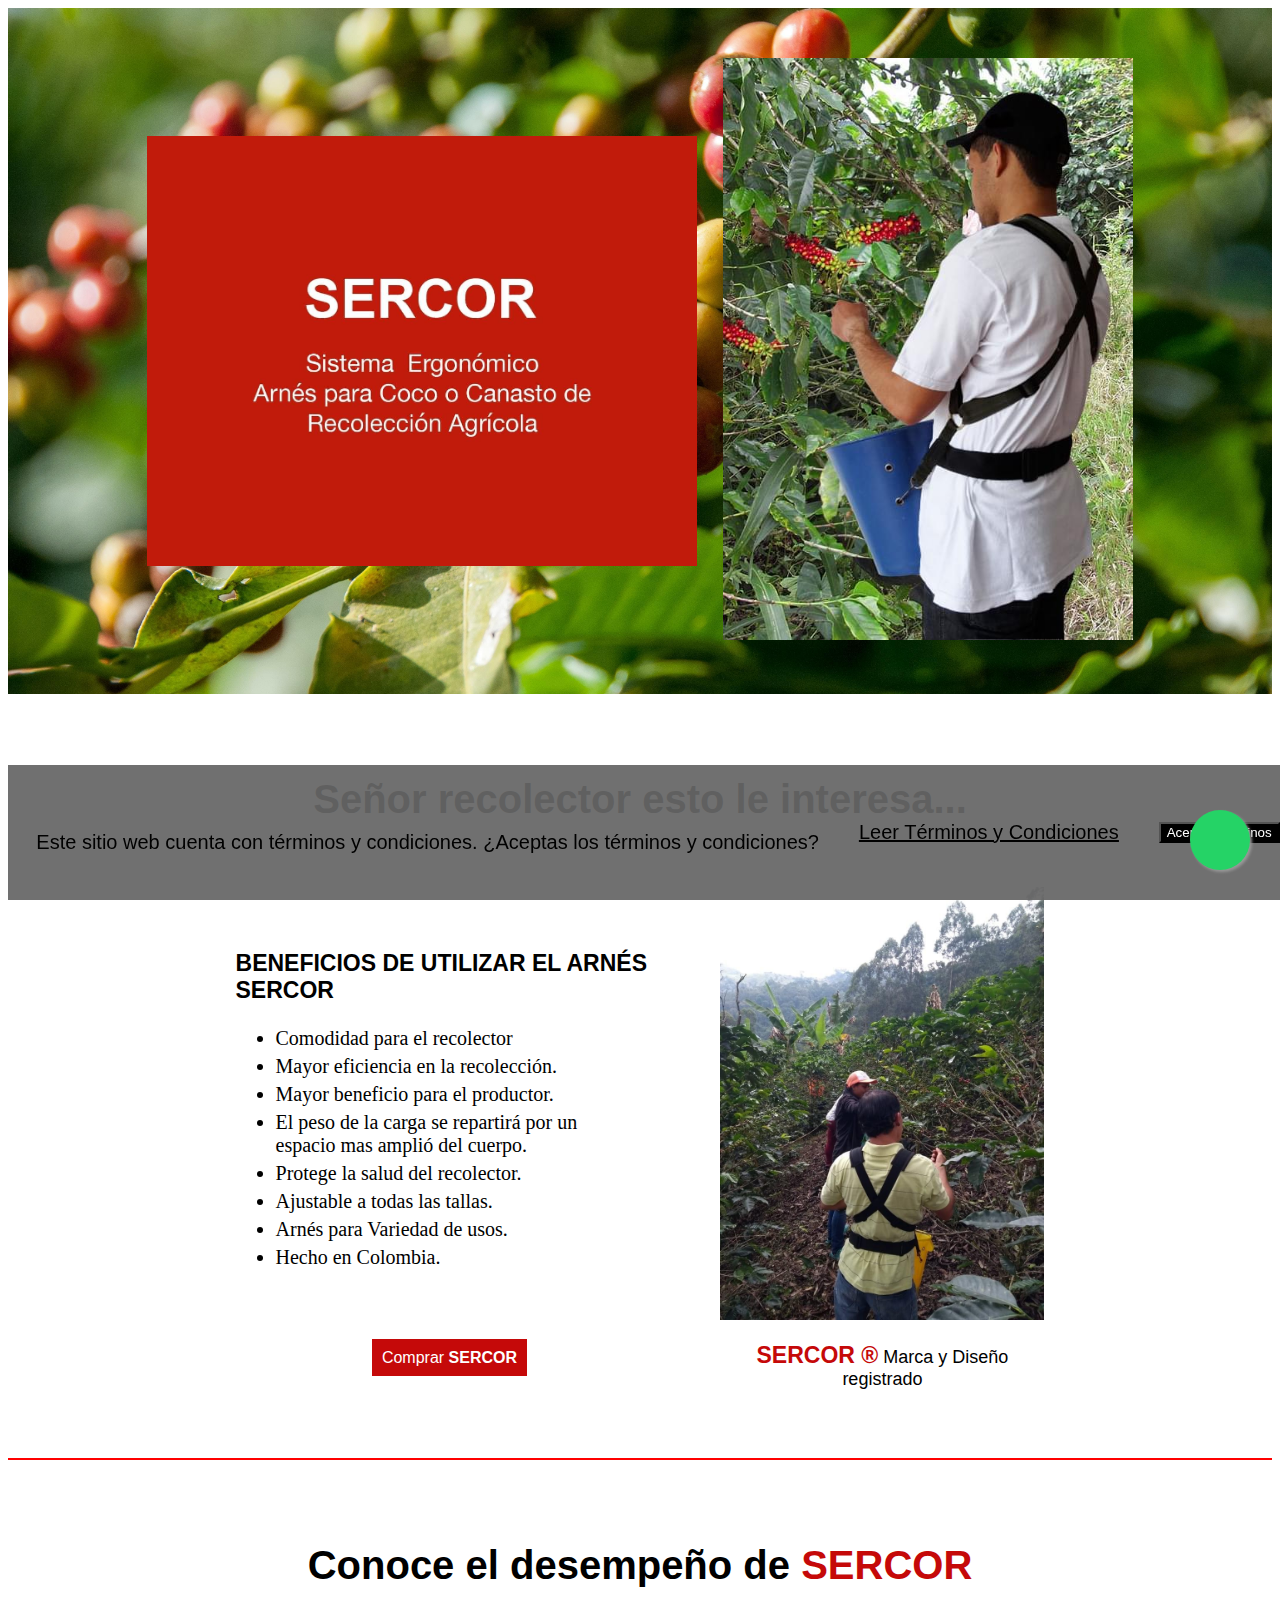
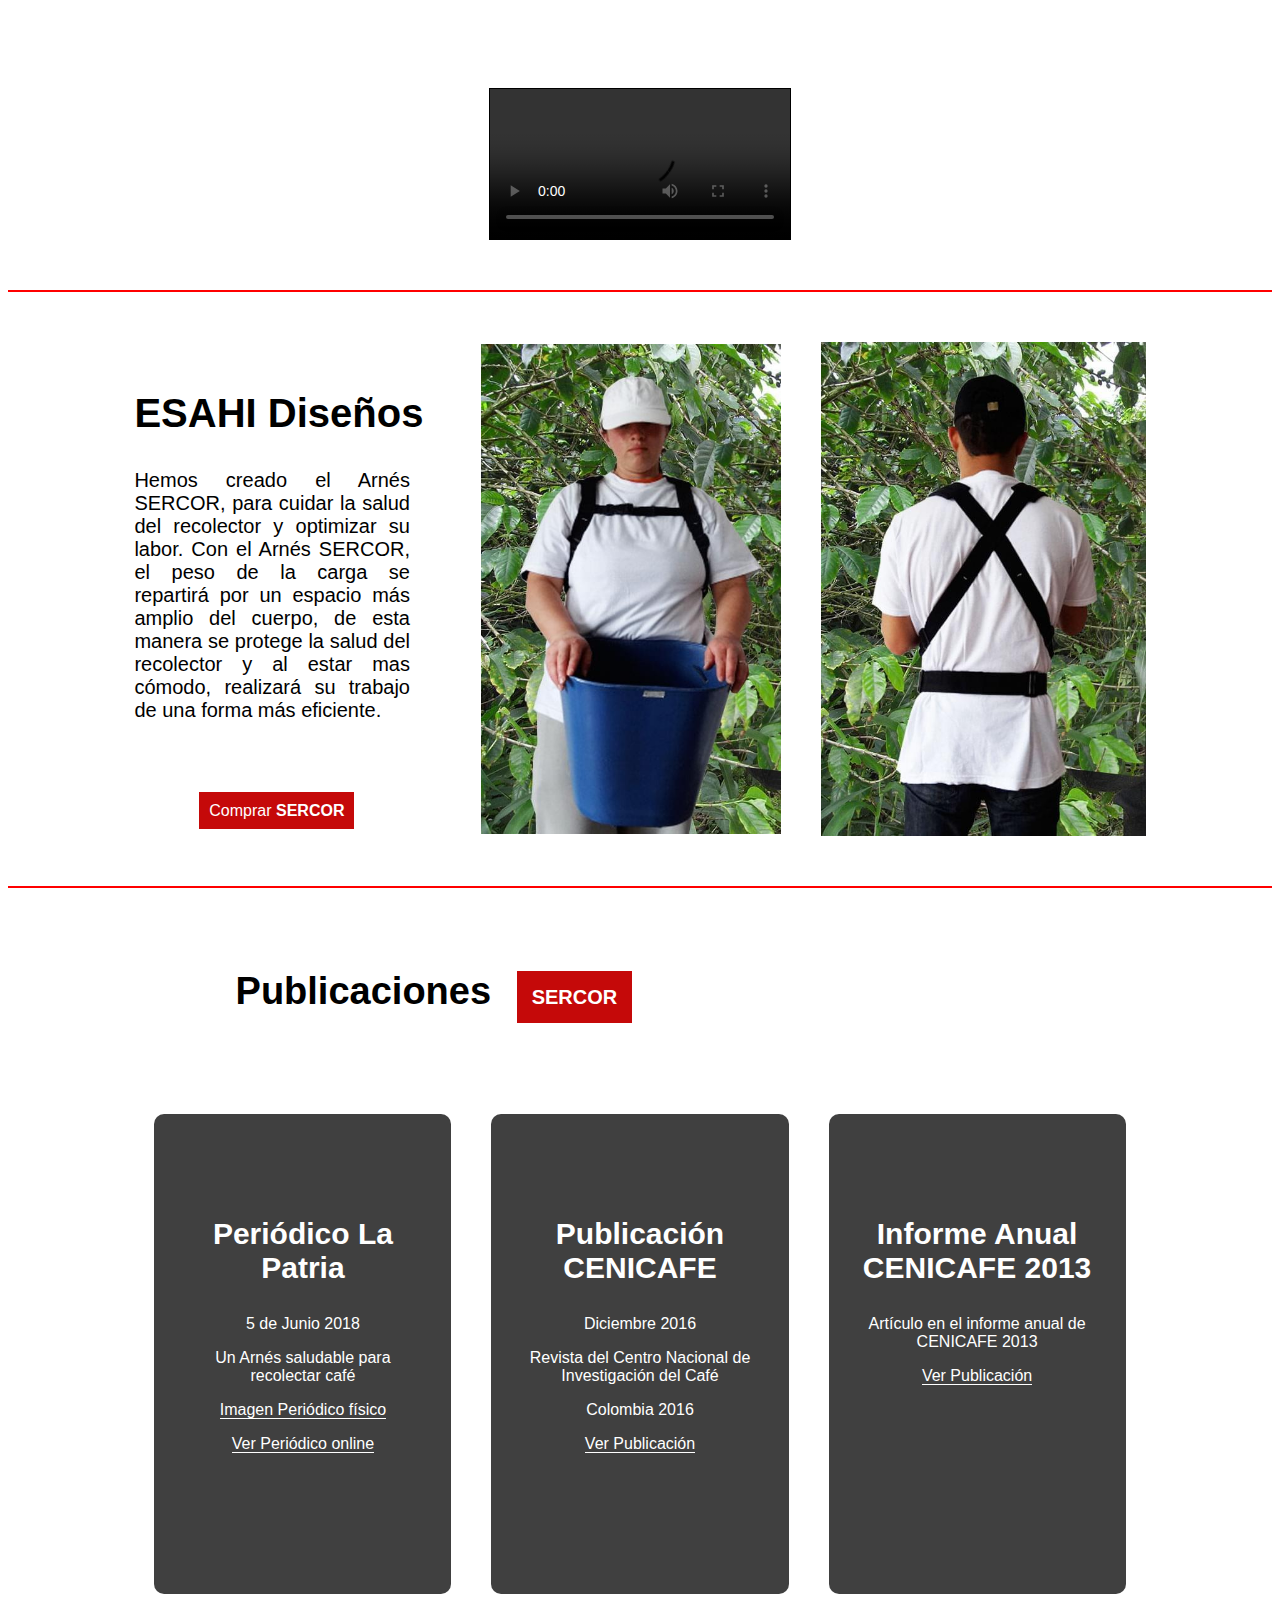
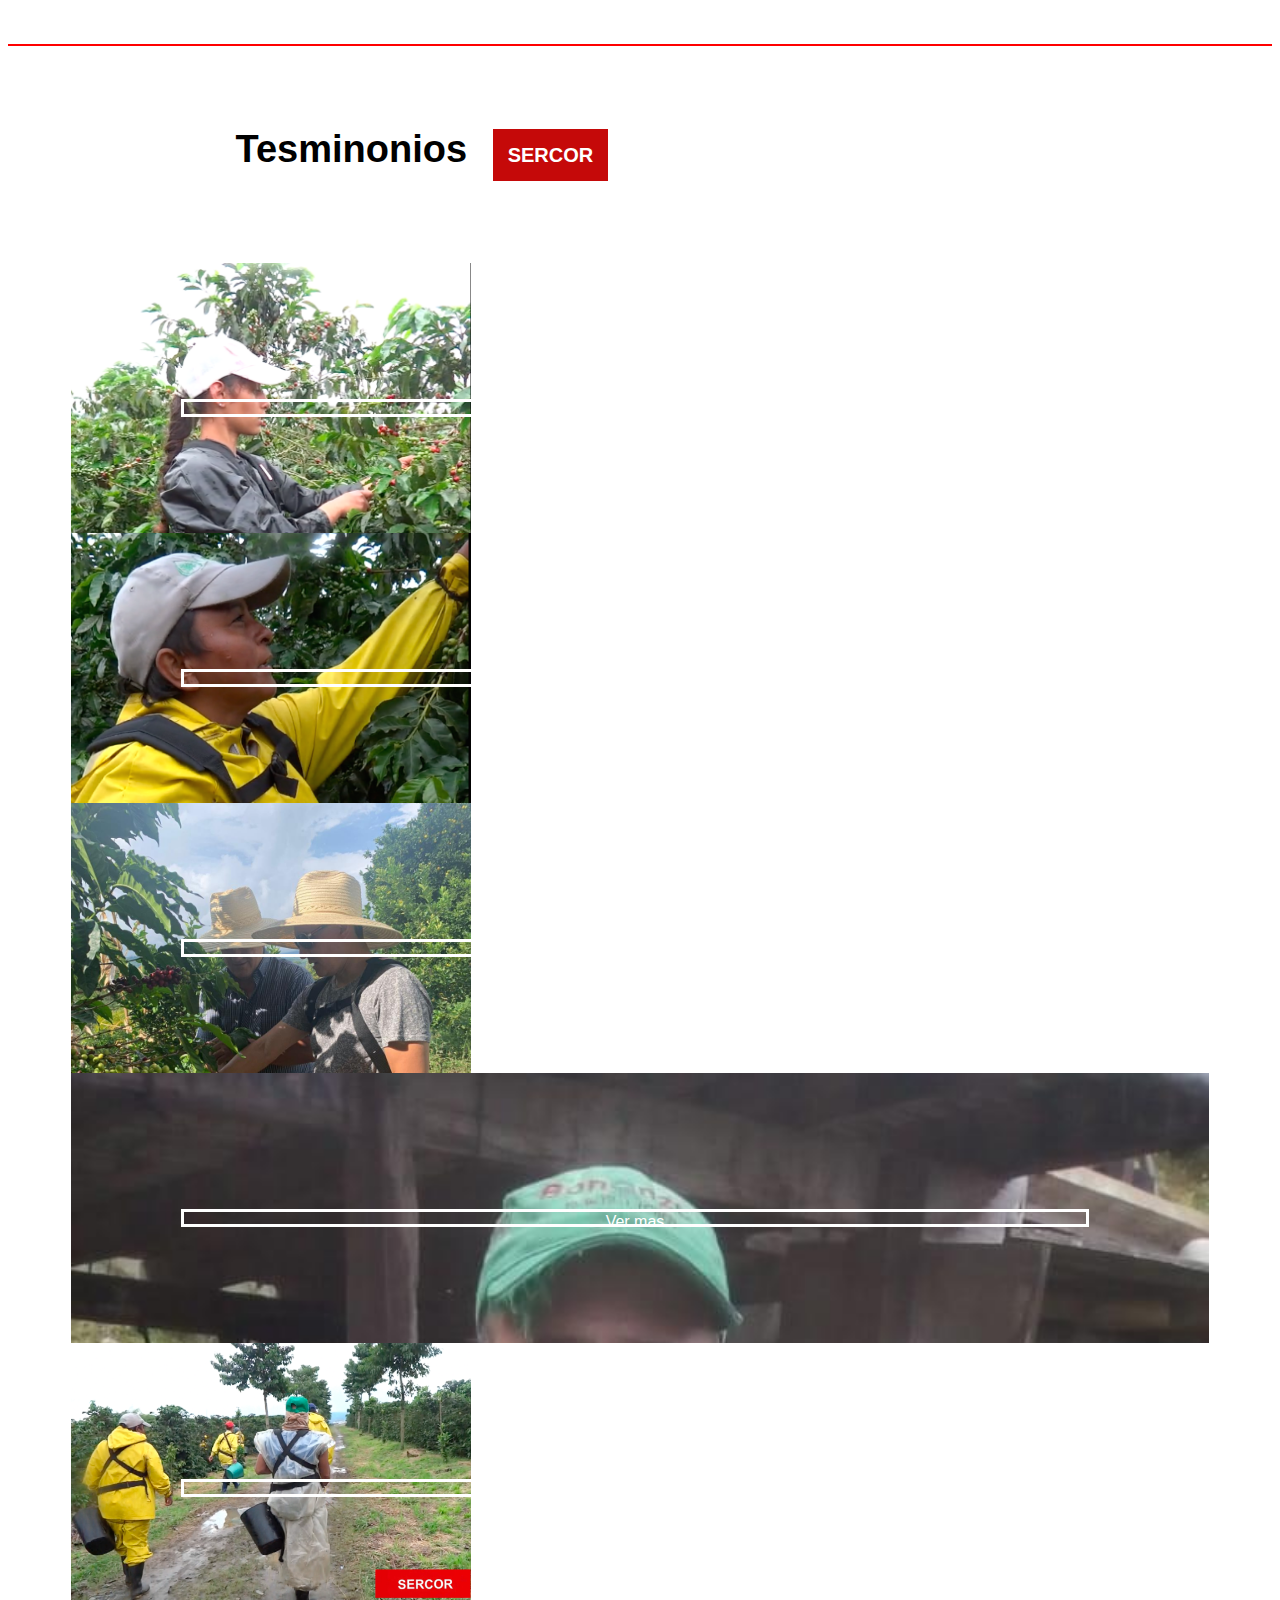
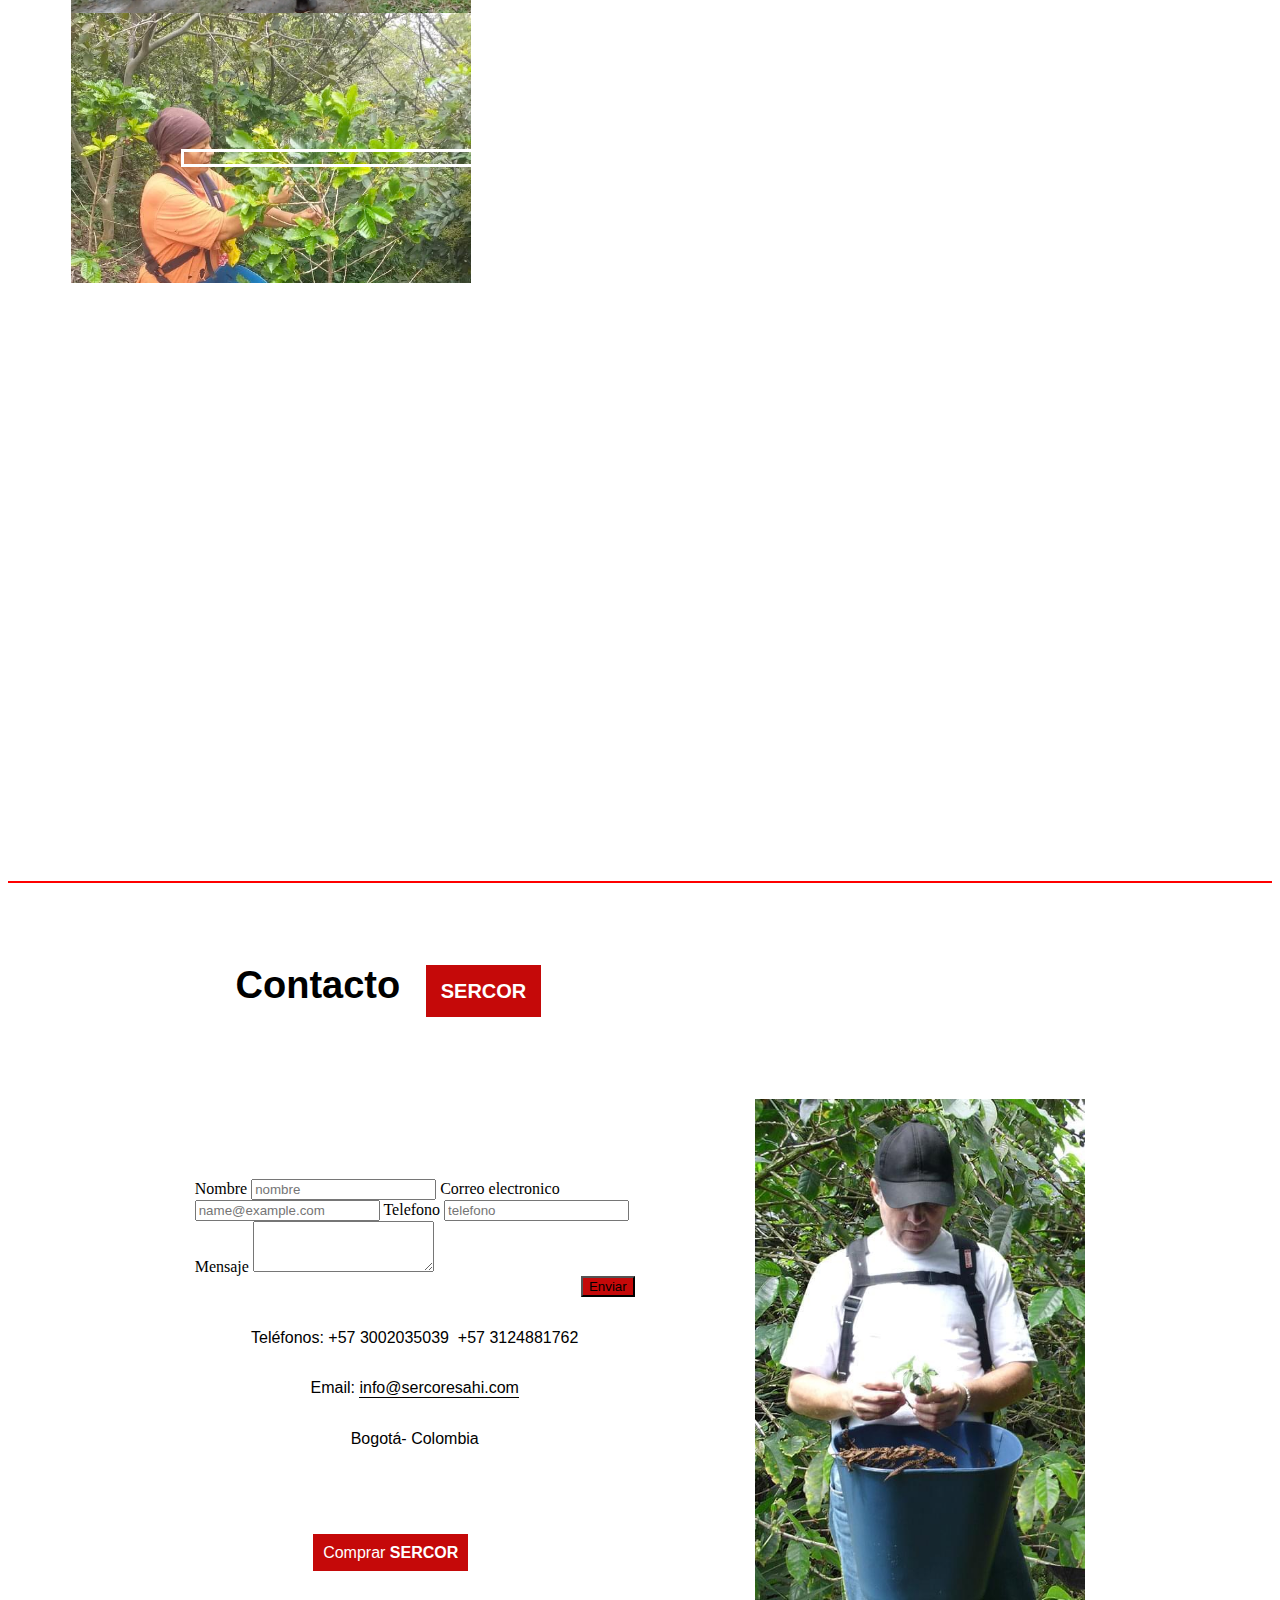
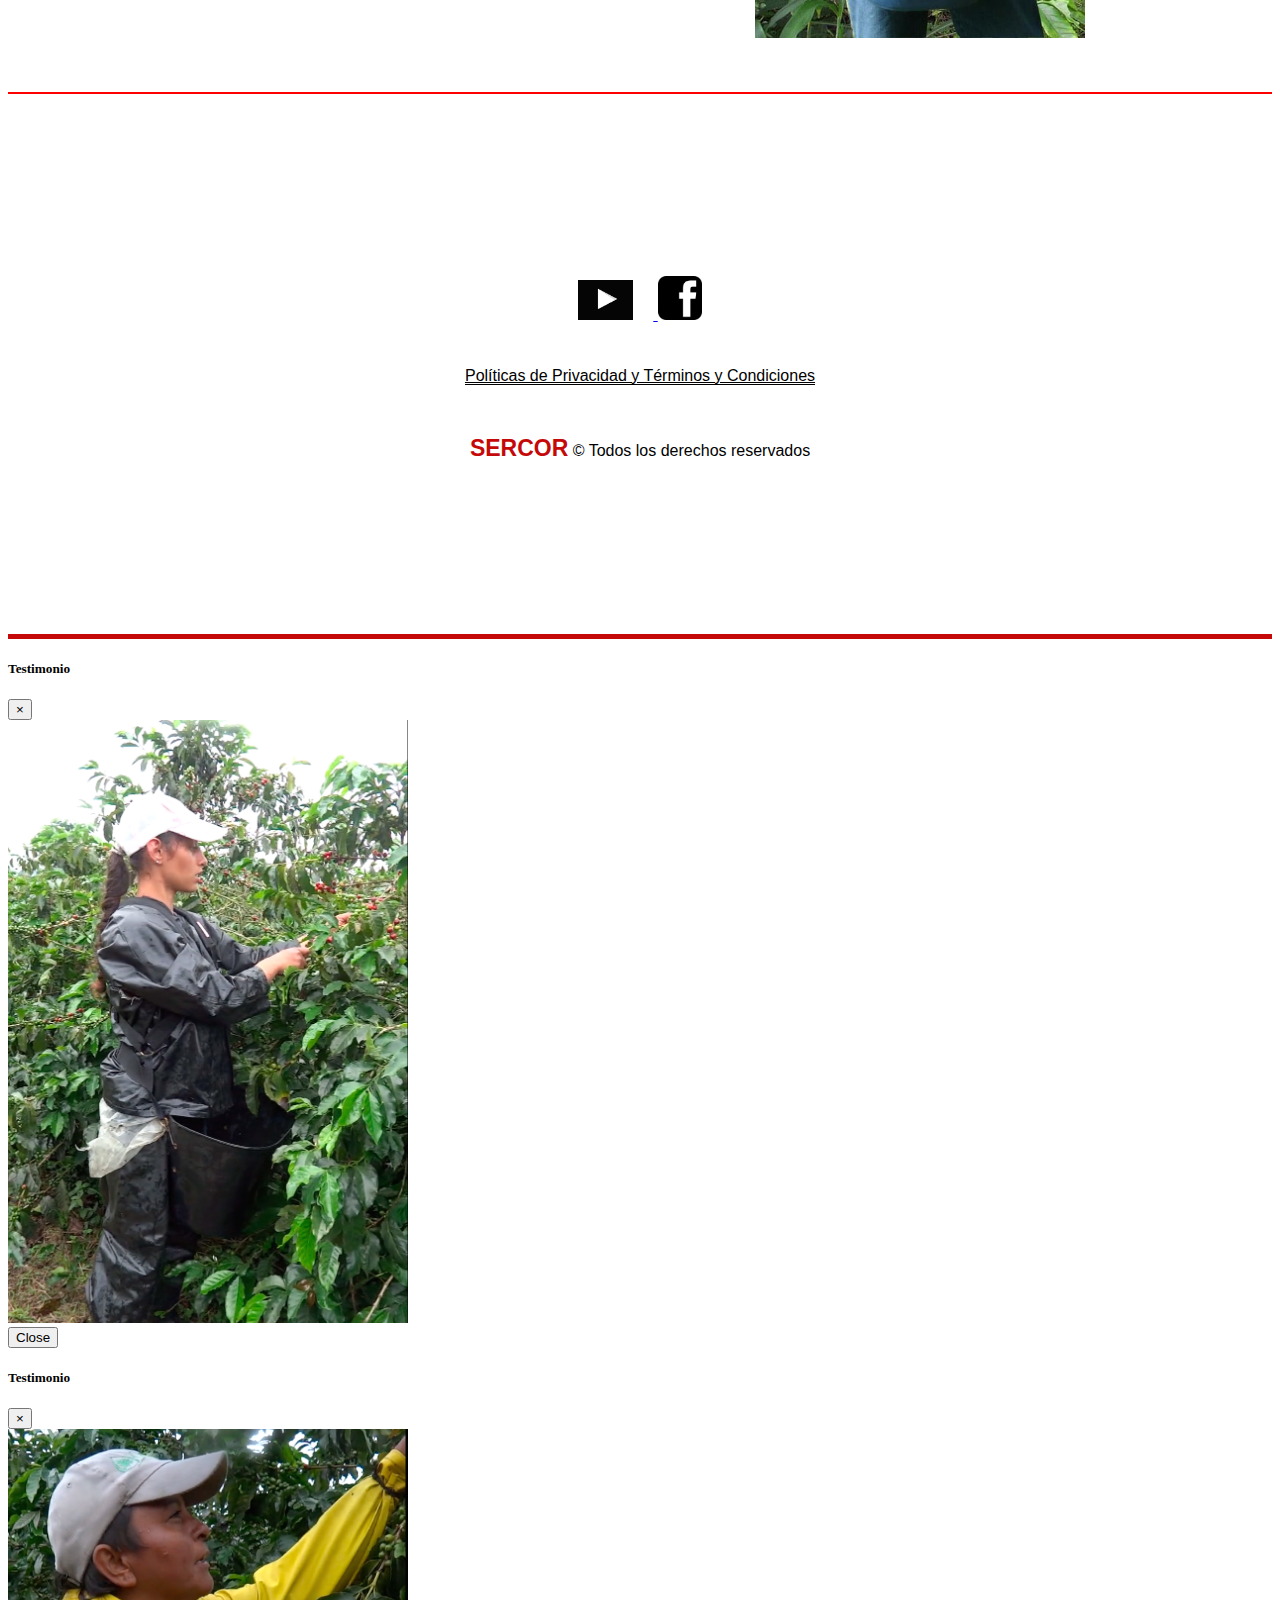
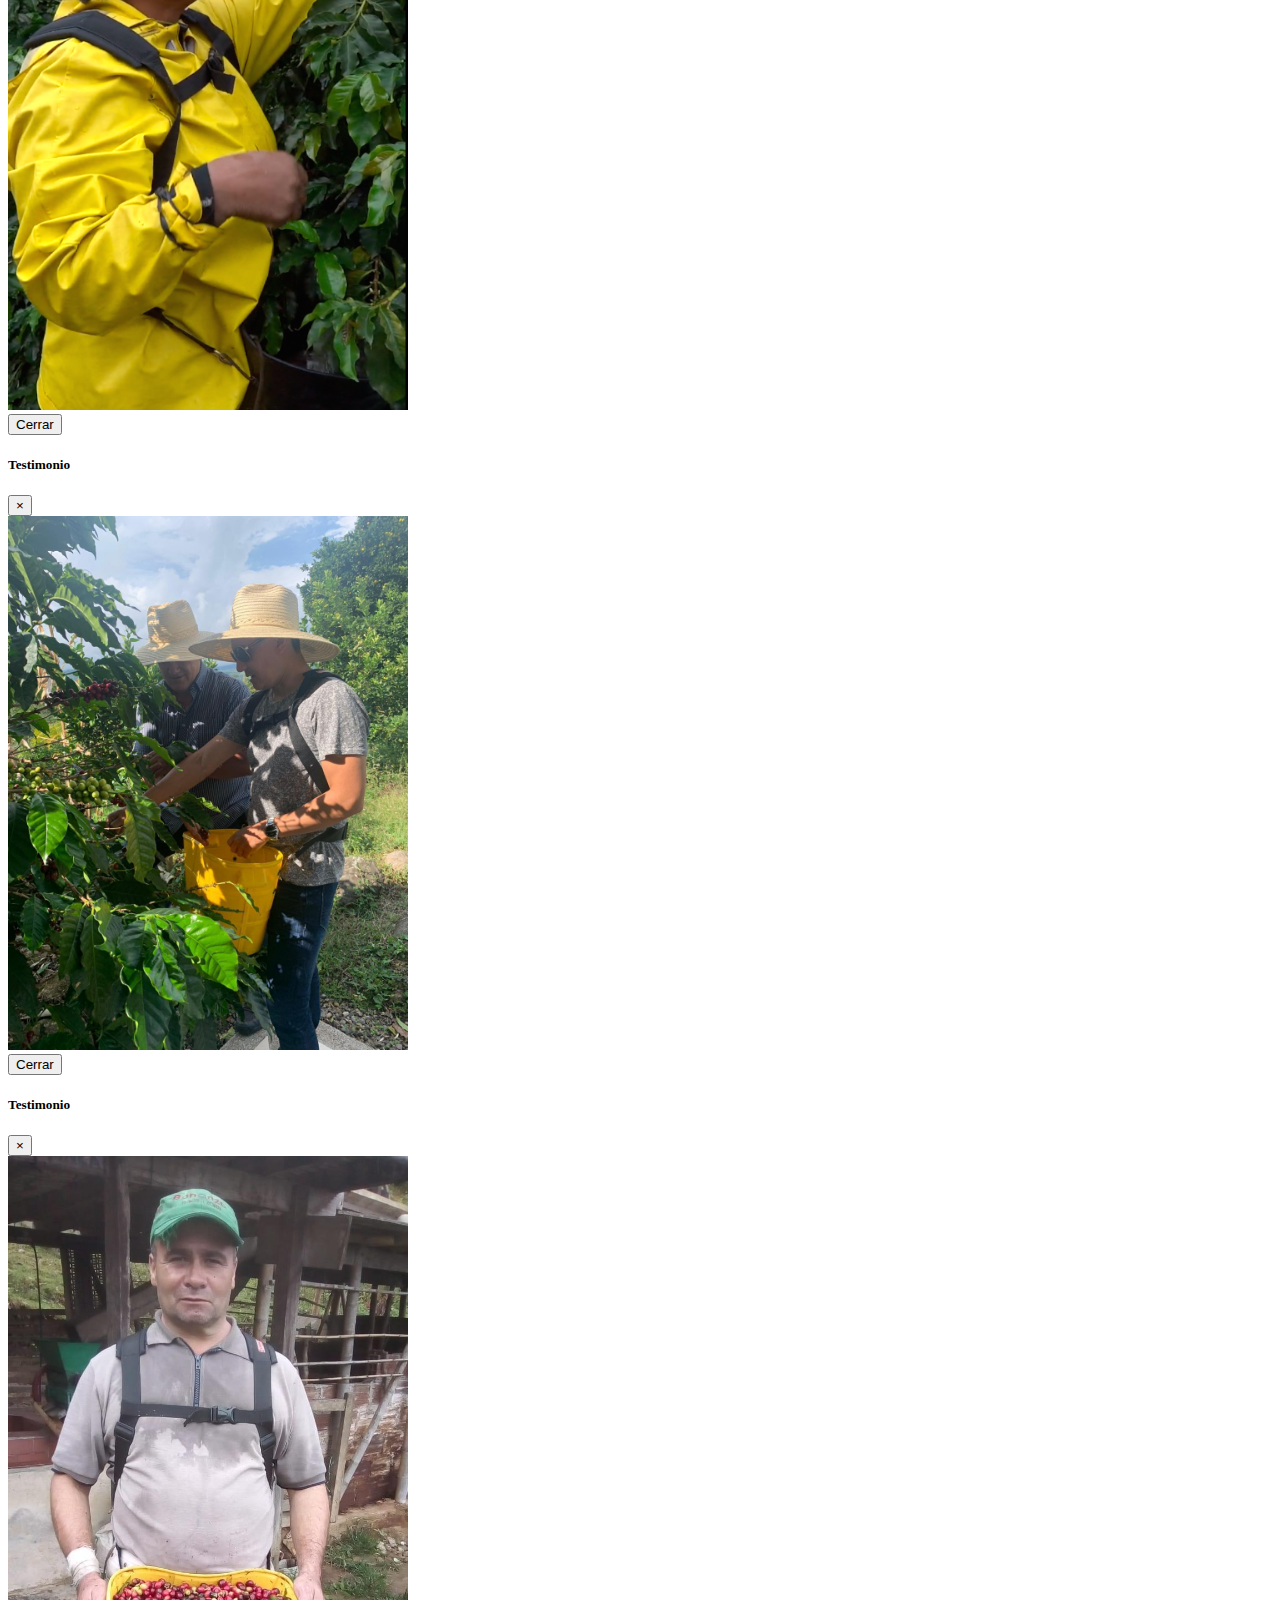
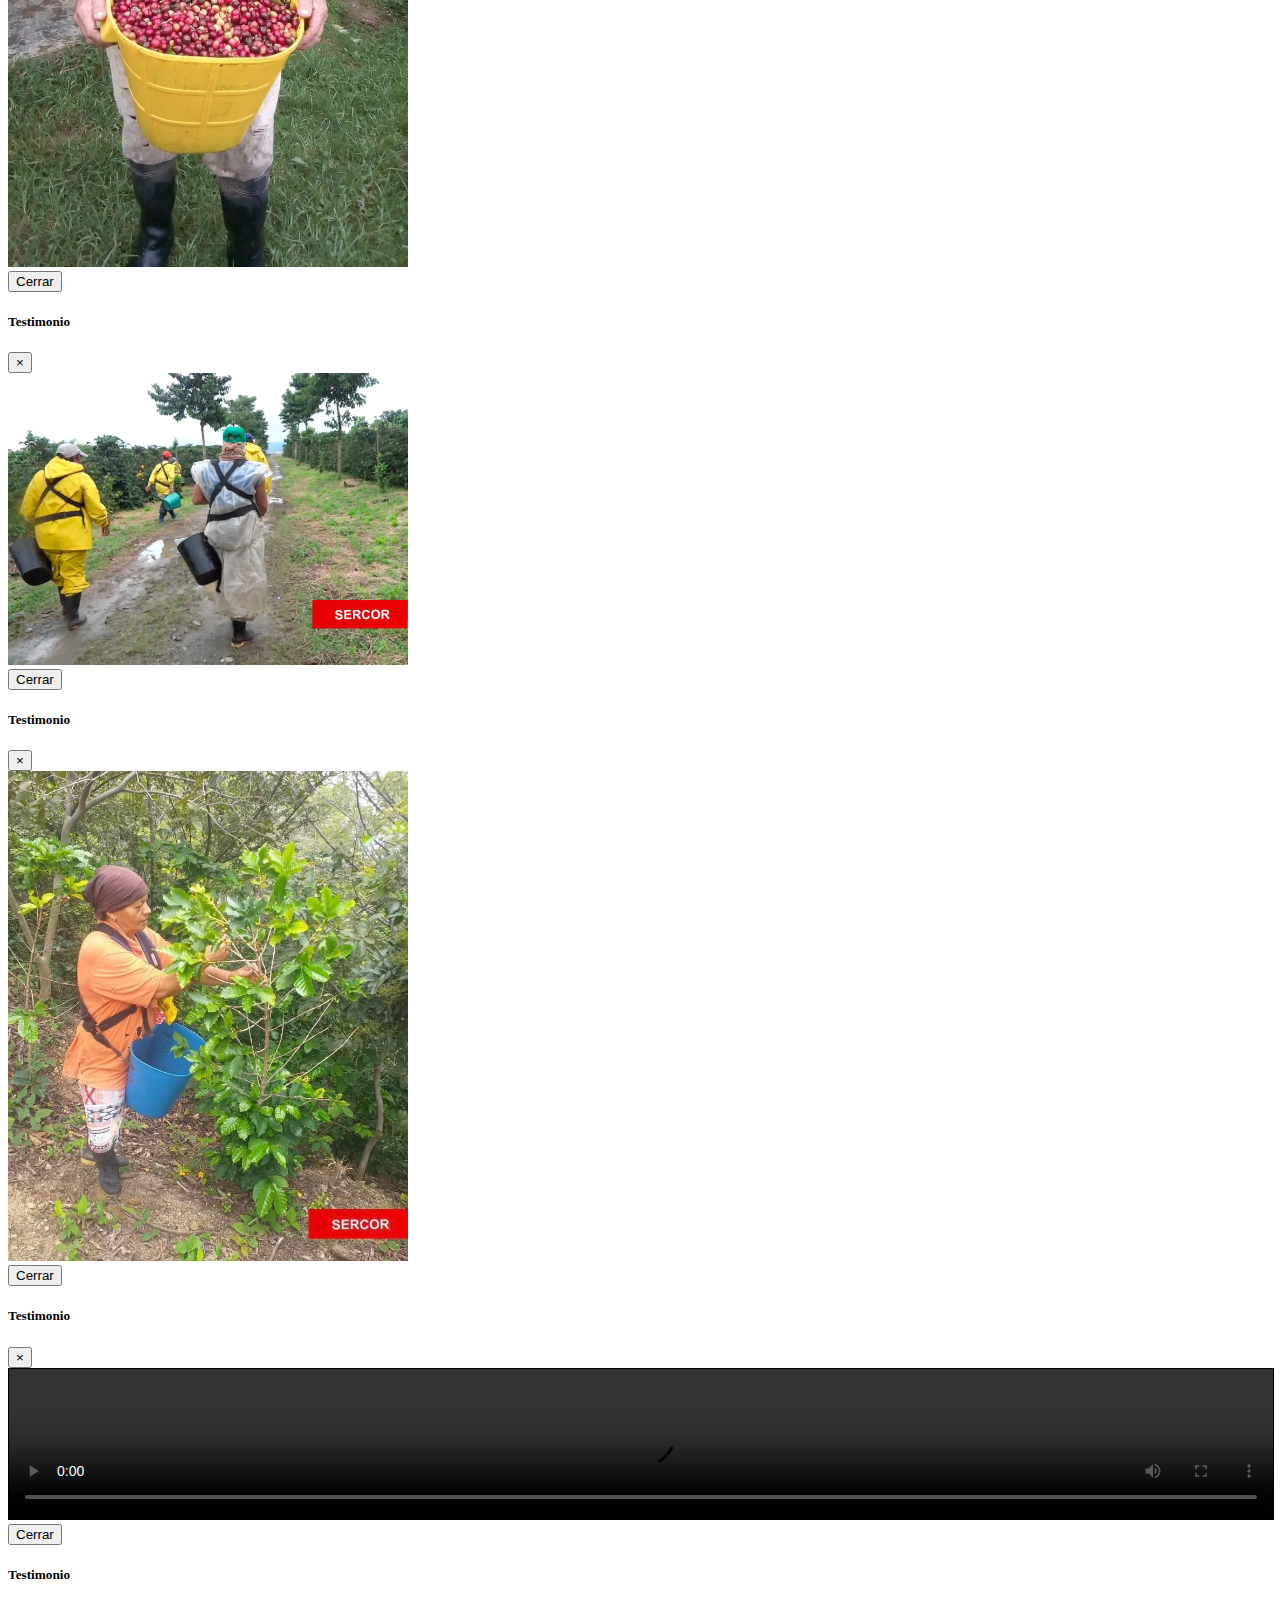
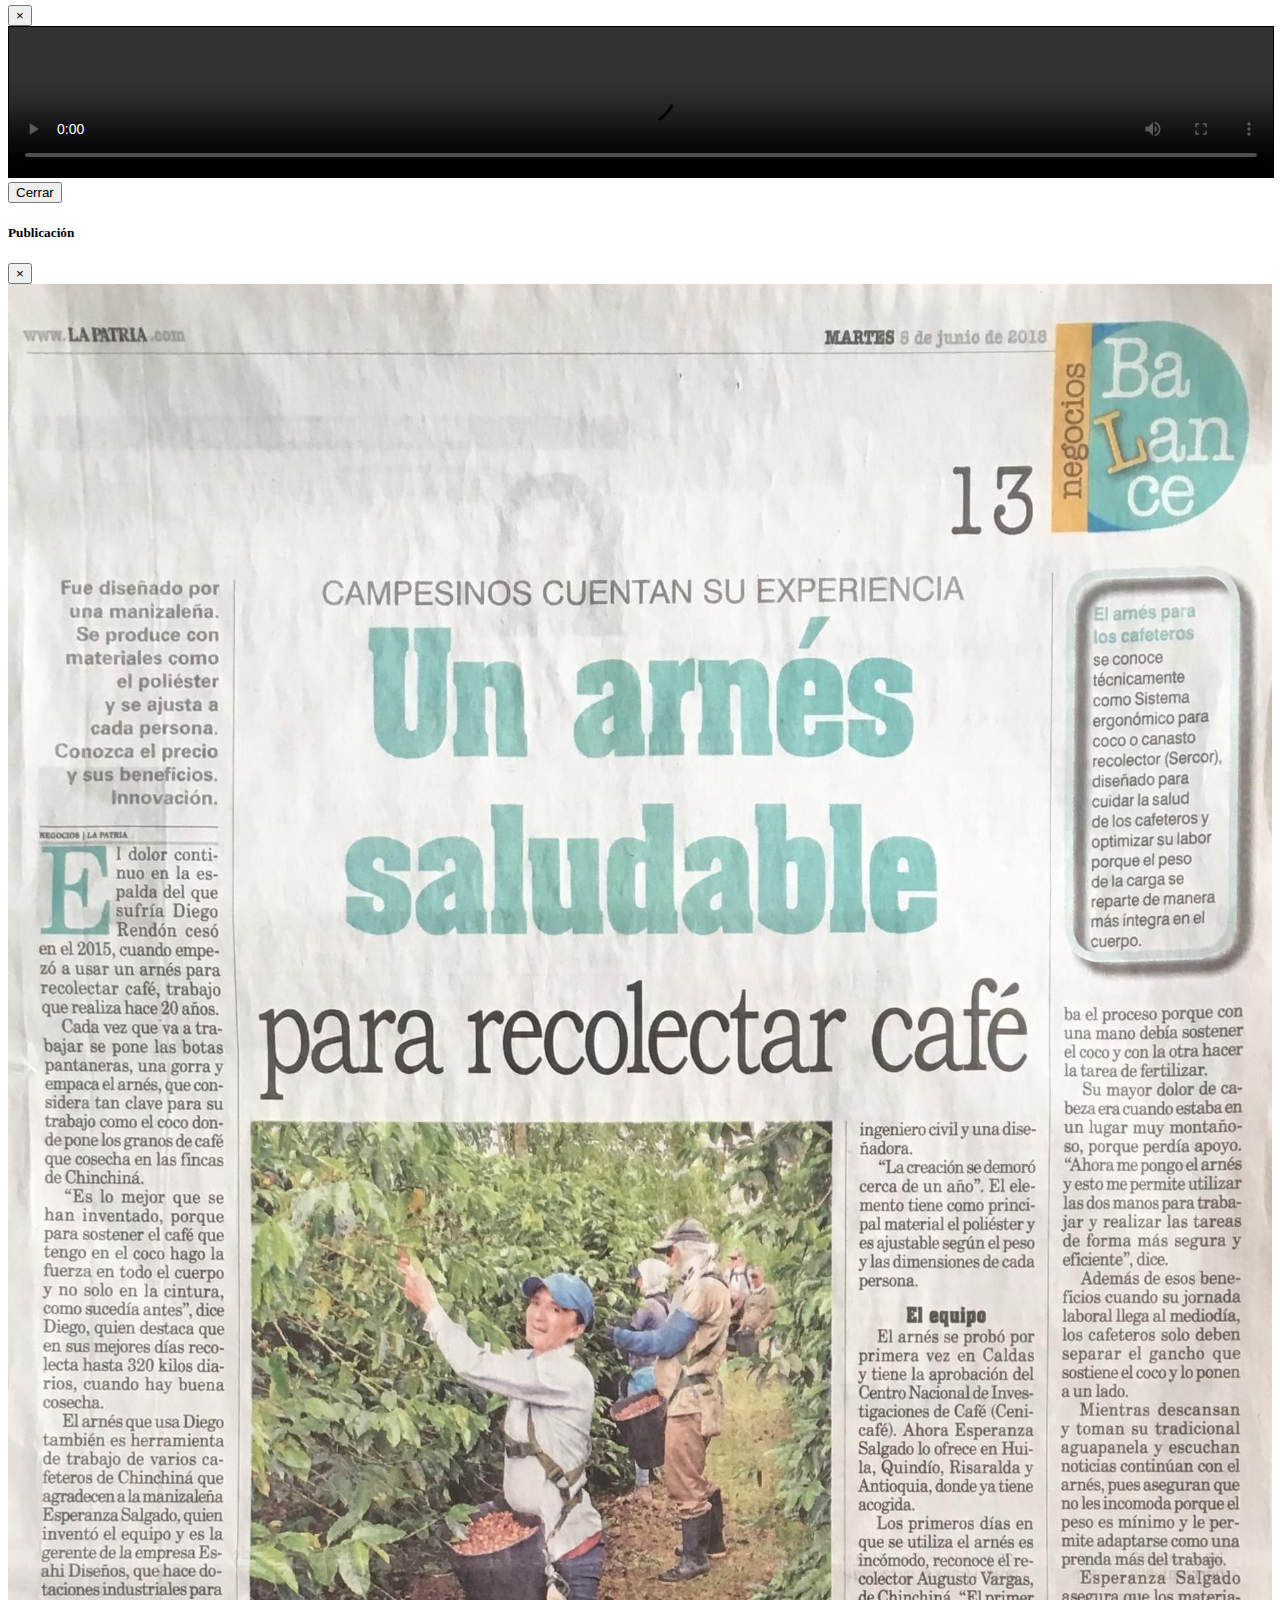
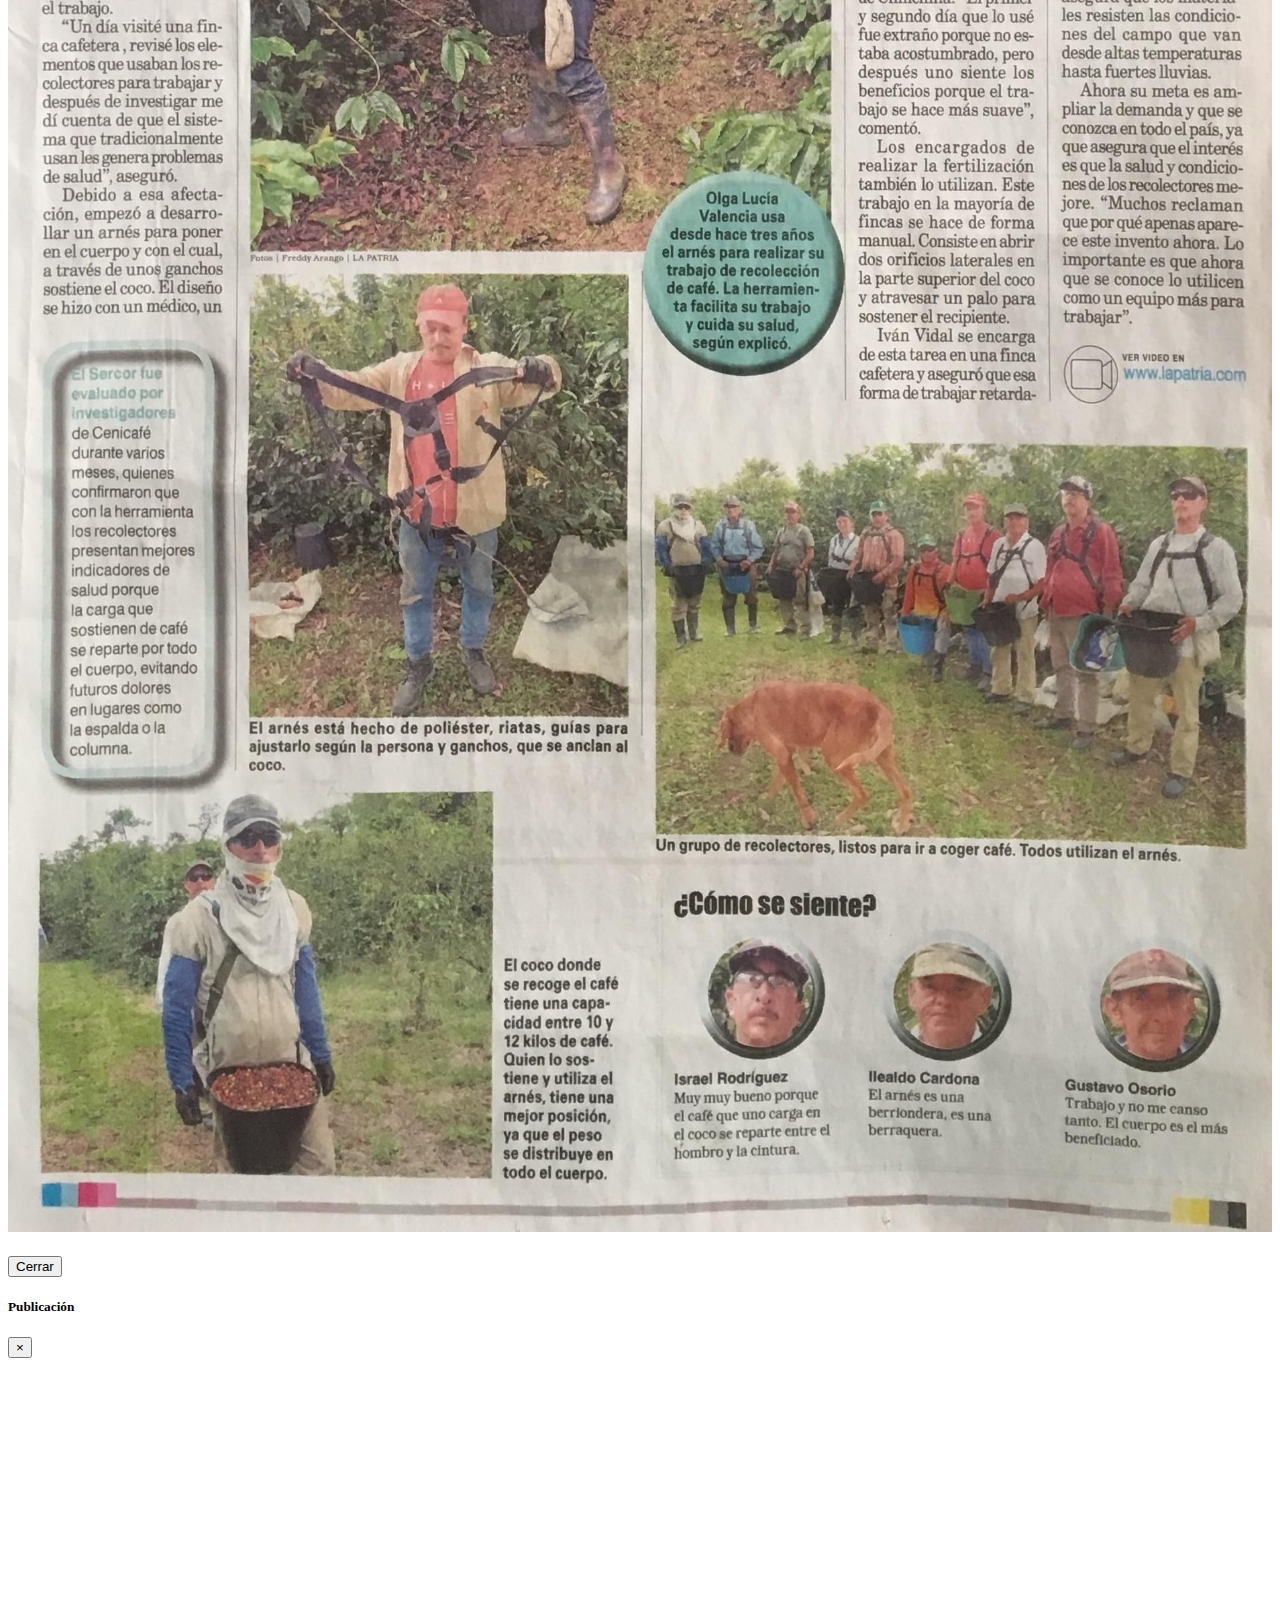
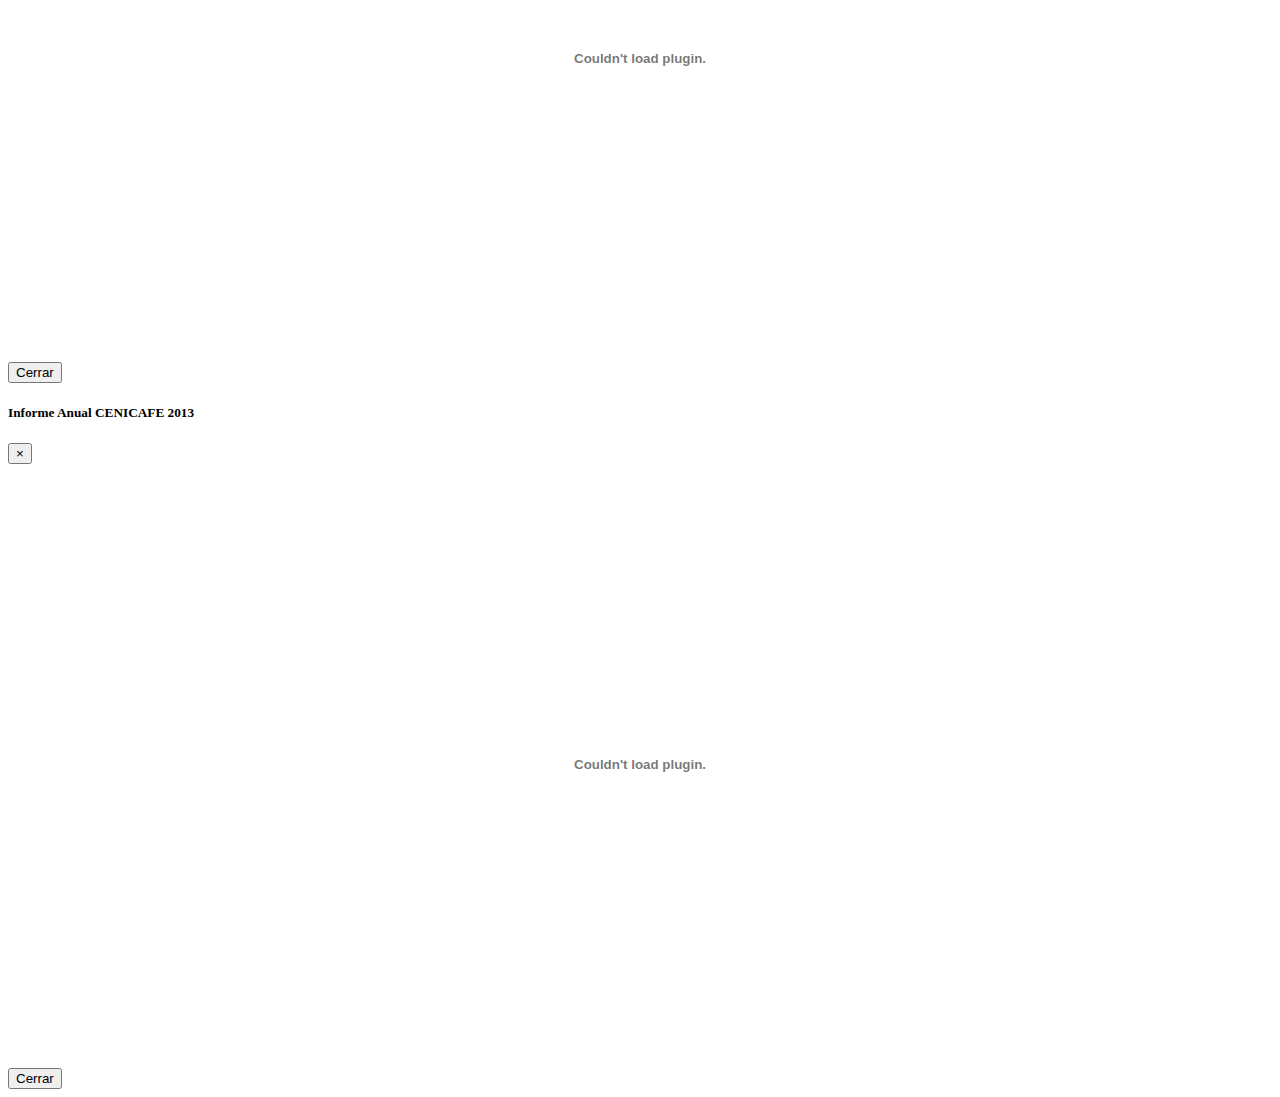
==== commit 76fc35b8: "cambios ortograficos" ====
--- a/index.html
+++ b/index.html
@@ -46,12 +46,12 @@
                 <ul class="lista-beneficios">
                   <li>Comodidad para el recolector</li>
                   <li>Mayor eficiencia en la recolección.</li>
-                  <li>Mayor beneficcion para el productor.</li>
+                  <li>Mayor beneficio para el productor.</li>
                   <li>
                     El peso de la carga se repartirá por un espacio mas amplió del
                     cuerpo.
                   </li>
-                  <li>Proteger la salud del recolector.</li>
+                  <li>Protege la salud del recolector.</li>
                   <li>Ajustable a todas las tallas.</li>
                   <li>Arnés para Variedad de usos.</li>
                   <li>Hecho en Colombia.</li>
@@ -65,6 +65,9 @@
             </div>
             <div>
               <img class="imgUnoPaginaDos" src="./images/img2-1.JPG" alt="sercor" />
+              <div class="ctn-marca">
+                <p><strong class="resaltado-footer">SERCOR ®</strong> Marca y Diseño registrado</p>
+              </div>
             </div>
          </div>
 
@@ -81,7 +84,7 @@
         <div class="txt-pag-4">
           <h2> <strong>ESAHI</strong> Diseños</h2>
           <p>Hemos creado el Arnés SERCOR, para cuidar la salud del recolector y optimizar su labor.
-            Con el Arnés SERCOR, el peso de la carga se repartirá por un espacio más amplio de cuerpo, de esta manera se protege la salud del recolector y al estar mas cómodo, realizará su trabajo de una forma más eficiente.</p>
+            Con el Arnés SERCOR, el peso de la carga se repartirá por un espacio más amplio del cuerpo, de esta manera se protege la salud del recolector y al estar mas cómodo, realizará su trabajo de una forma más eficiente.</p>
             <div class="ctn-boton">
               <a href="https://wa.me/3002035039" target="_blanck" class="btn-comprar">
                 Comprar <strong class="resaltado-boton">SERCOR</strong> 
@@ -265,7 +268,7 @@
   <div class="modal-dialog modal-dialog-centered"  role="document">
     <div class="modal-content">
       <div class="modal-header">
-        <h5 class="modal-title" id="testimonio1Label">Testiminio</h5>
+        <h5 class="modal-title" id="testimonio1Label">Testimonio</h5>
         <button type="button" class="close" data-dismiss="modal" aria-label="Close">
           <span aria-hidden="true">&times;</span>
         </button>
@@ -285,7 +288,7 @@
   <div class="modal-dialog modal-dialog-centered"  role="document">
     <div class="modal-content">
       <div class="modal-header">
-        <h5 class="modal-title" id="testimonio2Label">Testiminio</h5>
+        <h5 class="modal-title" id="testimonio2Label">Testimonio</h5>
         <button type="button" class="close" data-dismiss="modal" aria-label="Close">
           <span aria-hidden="true">&times;</span>
         </button>
@@ -306,7 +309,7 @@
   <div class="modal-dialog modal-dialog-centered"  role="document">
     <div class="modal-content">
       <div class="modal-header">
-        <h5 class="modal-title" id="testimonio3Label">Testiminio</h5>
+        <h5 class="modal-title" id="testimonio3Label">Testimonio</h5>
         <button type="button" class="close" data-dismiss="modal" aria-label="Close">
           <span aria-hidden="true">&times;</span>
         </button>
@@ -326,7 +329,7 @@
   <div class="modal-dialog modal-dialog-centered"  role="document">
     <div class="modal-content">
       <div class="modal-header">
-        <h5 class="modal-title" id="testimonio4Label">Testiminio</h5>
+        <h5 class="modal-title" id="testimonio4Label">Testimonio</h5>
         <button type="button" class="close" data-dismiss="modal" aria-label="Close">
           <span aria-hidden="true">&times;</span>
         </button>
@@ -346,7 +349,7 @@
   <div class="modal-dialog modal-dialog-centered"  role="document">
     <div class="modal-content">
       <div class="modal-header">
-        <h5 class="modal-title" id="testimonio5Label">Testiminio</h5>
+        <h5 class="modal-title" id="testimonio5Label">Testimonio</h5>
         <button type="button" class="close" data-dismiss="modal" aria-label="Close">
           <span aria-hidden="true">&times;</span>
         </button>
@@ -366,7 +369,7 @@
   <div class="modal-dialog modal-dialog-centered"  role="document">
     <div class="modal-content">
       <div class="modal-header">
-        <h5 class="modal-title" id="testimonio6Label">Testiminio</h5>
+        <h5 class="modal-title" id="testimonio6Label">Testimonio</h5>
         <button type="button" class="close" data-dismiss="modal" aria-label="Close">
           <span aria-hidden="true">&times;</span>
         </button>
@@ -386,7 +389,7 @@
   <div class="modal-dialog modal-lg"  role="document">
     <div class="modal-content">
       <div class="modal-header">
-        <h5 class="modal-title" id="testimonio7Label">Testiminio</h5>
+        <h5 class="modal-title" id="testimonio7Label">Testimonio</h5>
         <button type="button" class="close" data-dismiss="modal" aria-label="Close">
           <span aria-hidden="true">&times;</span>
         </button>
@@ -406,7 +409,7 @@
   <div class="modal-dialog modal-lg"  role="document">
     <div class="modal-content">
       <div class="modal-header">
-        <h5 class="modal-title" id="testimonio8Label">Testiminio</h5>
+        <h5 class="modal-title" id="testimonio8Label">Testimonio</h5>
         <button type="button" class="close" data-dismiss="modal" aria-label="Close">
           <span aria-hidden="true">&times;</span>
         </button>
--- a/css/estilos.css
+++ b/css/estilos.css
@@ -1,2 +1,2 @@
-.pagina1{background-image:url(../images/fondo1.jpg);background-repeat:no-repeat;background-size:cover;background-position:50%;height:auto;padding-bottom:90px;padding-top:90px}.pagina3,.pagina4,.pagina5{display:flex;align-items:center}.pagina3,.pagina4,.pagina5,.pagina6{height:auto;width:100%;border-bottom:2px solid red;padding-bottom:90px;padding-top:90px}.pagina2,.pagina7{height:auto;width:100%;border-bottom:2px solid red;padding-bottom:90px;padding-top:90px}.ctn-pag2,.ctn-pag3,.pagina2,.pagina7{display:flex;align-items:center;flex-direction:column}.ctn-pag2,.ctn-pag3{width:80%;margin:0 auto}.ctn-pag3 video,.video-testimonio{border:1px solid #000}.ctn-pag3 h2{margin-bottom:100px;font-weight:700;font-size:40px}.ctn-pag4,.ctnPagDos{display:flex;flex-direction:row;align-items:center;justify-content:space-around}.ctn-pag4,.ctn-pag7,.ctnPagDos{width:80%;margin:0 auto}.ctn-form{display:flex;flex-direction:row;align-items:center;justify-content:space-around}.ctn-pag5{width:80%;margin:0 auto;display:flex;flex-direction:column}.img-pag4-1{max-width:400px;margin-right:40px}.img-form,.img-pag4-1{width:100%;height:auto}.img-form{max-width:370px}.txt-pag-4{margin-right:40px}.txt-pag-4 h2{font-weight:700;font-size:40px}.txt-pag-4 p{font-size:20px;text-align:justify;width:90%}.img-pag4-2{width:100%;max-width:430px;height:auto}.ctn-img{width:80%;display:flex;flex-direction:row;justify-content:space-around;margin:0 auto;align-items:center}.imgRojaSercor{width:100%;max-width:700px;height:auto;vertical-align:middle}.imgDosPaginaUno,.imgUnoPaginaDos{width:100%;max-width:600px;height:auto;line-height:100vh}.btn-comprar{background-color:red;border:0;padding:10px}.btn-comprar,.btn-comprar:hover{color:#fff;text-decoration:none}.ctn-boton{width:80%;text-align:center;margin-top:80px;margin-left:5px}.ctn-boton a{background-color:#c50909}.cuadro-publicacion{padding:40px 30px;background-color:rgba(0,0,0,.75);border-radius:10px;margin:0 20px;text-align:center;width:25%;height:400px}.ctn-links{display:flex;flex-direction:column;width:auto;margin:0 auto}.ctn-titulo{width:80%;text-align:left;padding-bottom:70px;margin:0 auto}.ctn-titulo-pag6,.ctn-titulo-pag7{width:64%;text-align:left;padding-bottom:60px;margin:0 auto}.ctn-titulo-pag6 h2,.ctn-titulo-pag7 h2,.ctn-titulo h2{font-weight:700;font-size:38px}.ctn-titulo-pag2{width:80%;text-align:center;margin:0 auto}.primer-txt{margin-top:63px;font-size:30px;font-weight:700;color:#fff}.cuadro-publicacion p{color:#fff}.cuadro-publicacion a{border-bottom:1px solid #fff}.cuadro-publicacion a,.cuadro-publicacion a:hover{color:#fff;text-decoration:none}.card-img-top{max-width:100%;width:500px;height:350px}.img-testimonio1{background-image:url(../images/testimonio.png)}.img-testimonio1,.img-testimonio2{background-repeat:no-repeat;background-size:cover;width:430px;height:350px}.img-testimonio2{background-image:url(../images/tesminio1.png)}.img-testimonio3{background-image:url(../images/testimonio2.JPG);width:430px}.img-testimonio3,.img-testimonio4{background-repeat:no-repeat;background-size:cover;height:350px}.img-testimonio4{background-image:url(../images/testimonio3.jpg)}.img-testimonio5{background-image:url(../images/testimonio4.png)}.img-testimonio5,.img-testimonio6{background-repeat:no-repeat;background-size:cover;width:430px;height:350px}.img-testimonio6{background-image:url(../images/testimonio6.jpg)}.ctn-testimonios{width:90%;margin:0 auto}.card{position:relative}.card:hover:before{content:"";position:absolute;top:0;bottom:0;left:0;right:0;background-color:rgba(0,0,0,.6)}form{width:440px}.ctn-info-form{display:flex;flex-direction:column}.ctn-info-form p{text-align:center}.ctn-logos{margin-bottom:43px}.logo-you{max-width:55px;margin-right:20px}.logo-face,.logo-you{width:100%;margin-top:60px}.logo-face{max-width:44px}.cuadro-rojo{padding:15px;margin-left:15px;background-color:#c50909;color:#fff;font-size:20px}.resaltado{color:#c50909}.resaltado-footer{color:#c50909;font-size:23px}.resaltado-boton{color:#fff}.txt-email{display:flex;width:100%;justify-content:center}.resaltar-email{border-bottom:1px solid #000}.ctn-footer{width:80%;text-align:center;margin:0 auto}.resaltar-politicas{color:#000;border-bottom:1px solid #000;margin-top:20px}.derechos{margin-bottom:50px;margin-top:50px}.ver-mas{position:absolute;top:151px;bottom:150px;left:186px;right:160px;padding:1px;color:#fff;text-align:center;border:3px solid #fff}.img-modal1{width:100%;max-width:400px}.video-testimonio{width:100%}.periodico-online{width:100%;max-width:100%;margin-bottom:20px}.lista-beneficios li{font-size:20px;width:70%;margin-bottom:5px}.titulo-pag2{font-weight:700;font-size:23px}.titulo-pag2-h2{font-weight:700;font-size:40px;margin-bottom:65px}.float{position:fixed;width:60px;height:60px;bottom:30px;right:30px;background-color:#25d366;color:#fff;border-radius:50px;text-align:center;font-size:40px;box-shadow:2px 2px 3px #999;z-index:100}.float:hover{text-decoration:none;color:#25d366;background-color:#fff}.my-float{margin-top:10px}.form-group label{margin-bottom:0;margin-top:15px}.enviar{background-color:#c50909}.ctn-boton-enviar{width:100%;text-align:end}.publicaciones{display:flex;flex-direction:row;justify-content:space-around}footer{height:60vh;display:flex;flex-direction:column;justify-content:center;border-bottom:5px solid #c50909}.ctn-modal-term{width:100%;height:15vh;position:fixed;bottom:0;background-color:hsla(0,0%,40%,.938);display:flex;align-items:center}.ctn-contenido{flex-direction:row;width:100%;text-align:center;vertical-align:middle}.ctn-contenido a,.ctn-contenido button,.ctn-contenido p{margin-left:20px}.ctn-contenido a{color:#000}.verde{background-color:#000;color:#fff}@media only screen and (max-width:1400px){.img-pag4-1{max-width:300px}.img-pag4-2{max-width:325px}.card-img-top{width:400px;height:270px}.img-form{max-width:330px}.pagina1,.pagina2,.pagina3,.pagina4,.pagina5,.pagina6,.pagina7{padding-bottom:50px;padding-top:50px}.pagina3,.pagina6,.pagina7{height:auto}.imgUnoPaginaDos{max-width:400px}.imgRojaSercor{max-width:550px}.imgDosPaginaUno{max-width:410px}.ver-mas{position:absolute;top:120px;bottom:100px;left:110px;right:120px;padding:1px;color:#fff;text-align:center;border:3px solid #fff}.img-testimonio1,.img-testimonio2,.img-testimonio3{width:400px;height:270px}.img-testimonio4{height:270px}.img-testimonio5,.img-testimonio6{width:400px;height:270px}.ctn-boton{margin-left:20px}}@media only screen and (max-width:500px){.pagina1,.pagina2,.pagina4,.pagina5{padding-bottom:50px;padding-top:50px}.ctn-pag2{width:100%}.ctn-boton{margin-bottom:60px;margin-top:60px;width:90%}.ctn-img{width:90%;display:flex;flex-direction:column}.imgRojaSercor{max-width:650px;margin-bottom:30px}.imgDosPaginaUno{max-width:710px}.ctnPagDos{display:flex;flex-direction:column}.pagina3,.pagina6,.pagina7{height:auto;padding-bottom:50px;padding-top:50px}.pagina3 video{width:100%}.ctn-pag3{width:95%}.ctn-pag3 h2{margin-bottom:30px}.ctn-pag4{display:flex;flex-direction:column;margin-top:20px;margin-bottom:20px}.img-pag4-1{padding-top:20px;padding-bottom:20px}.img-pag4-1,.img-pag4-2{max-width:200px;margin:0}.txt-pag-4{margin:0}.ctn-pag5{width:90%;margin:0 auto}.ctn-pag5,.publicaciones{display:flex;flex-direction:column;justify-content:center}.publicaciones{text-align:center}.cuadro-publicacion{padding:40px 30px;width:100%;height:360px;margin:0 0 20px}.cuadro-rojo{margin-top:20px}.ver-mas{position:absolute;top:120px;bottom:100px;left:120px;right:130px;padding:1px;color:#fff;text-align:center;border:3px solid #fff}.card:before{content:"";position:absolute;top:0;bottom:0;left:0;right:0;background-color:rgba(0,0,0,.6)}.ctn-form{display:flex;flex-direction:column;align-items:center}form{width:325px}.img-form{max-width:240px;margin:20px 0}.lista-beneficios li{font-size:17px;width:100%}.titulo-pag2-h2{font-size:30px;margin-bottom:25px}.titulo-pag2{font-size:19px}.ctn-titulo-pag2{margin-top:40px}.img-testimonio1,.img-testimonio2,.img-testimonio3,.img-testimonio5,.img-testimonio6{width:321px}.ctn-contenido{display:flex;flex-direction:column;width:95%;text-align:center;margin:0 auto;padding-top:20px}.ctn-contenido button{margin-top:10px}.ctn-contenido a{font-size:19px;margin:0}.ctn-contenido p{margin:0}.ctn-modal-term{height:30vh;width:auto}}.pol-pri,a,h1,h2,p{font-family:Arial,sans-serif}h1{text-align:center}.ctn-politicas{width:100%;height:100vh}.ctn-politicas h1{margin-top:60px;margin-bottom:30px}.ctn-politicas p{text-align:justify}.ctn-contenido{display:flex;justify-content:center;height:100%;align-items:center}.ctn-contenido a,.ctn-contenido p{font-size:20px;margin-right:20px;margin-bottom:0}.lista-term li,.resalt,.txt-term{font-size:20px}@media only screen and (max-width:500px){.ctn-politicas{width:90%;padding-bottom:40px}.resaltado{font-size:33px}.titulo-term{font-size:30px}.titulo-dos-term{font-size:25px}}
+.pagina1{background-image:url(../images/fondo1.jpg);background-repeat:no-repeat;background-size:cover;background-position:50%;height:auto;padding-bottom:90px;padding-top:90px}.ctn-marca{width:100%;text-align:center;margin-top:15px}.ctn-marca p{font-size:18px}.pagina3,.pagina4,.pagina5{display:flex;align-items:center}.pagina3,.pagina4,.pagina5,.pagina6{height:auto;width:100%;border-bottom:2px solid red;padding-bottom:90px;padding-top:90px}.pagina2,.pagina7{height:auto;width:100%;border-bottom:2px solid red;padding-bottom:90px;padding-top:90px}.ctn-pag2,.ctn-pag3,.pagina2,.pagina7{display:flex;align-items:center;flex-direction:column}.ctn-pag2,.ctn-pag3{width:80%;margin:0 auto}.ctn-pag3 video,.video-testimonio{border:1px solid #000}.ctn-pag3 h2{margin-bottom:100px;font-weight:700;font-size:40px}.ctn-pag4,.ctnPagDos{display:flex;flex-direction:row;align-items:center;justify-content:space-around}.ctn-pag4,.ctn-pag7,.ctnPagDos{width:80%;margin:0 auto}.ctn-form{display:flex;flex-direction:row;align-items:center;justify-content:space-around}.ctn-pag5{width:80%;margin:0 auto;display:flex;flex-direction:column}.img-pag4-1{max-width:400px;margin-right:40px}.img-form,.img-pag4-1{width:100%;height:auto}.img-form{max-width:370px}.txt-pag-4{margin-right:40px}.txt-pag-4 h2{font-weight:700;font-size:40px}.txt-pag-4 p{font-size:20px;text-align:justify;width:90%}.img-pag4-2{width:100%;max-width:430px;height:auto}.ctn-img{width:80%;display:flex;flex-direction:row;justify-content:space-around;margin:0 auto;align-items:center}.imgRojaSercor{width:100%;max-width:700px;height:auto;vertical-align:middle}.imgDosPaginaUno,.imgUnoPaginaDos{width:100%;max-width:600px;height:auto;line-height:100vh}.btn-comprar{background-color:red;border:0;padding:10px}.btn-comprar,.btn-comprar:hover{color:#fff;text-decoration:none}.ctn-boton{width:80%;text-align:center;margin-top:80px;margin-left:5px}.ctn-boton a{background-color:#c50909}.cuadro-publicacion{padding:40px 30px;background-color:rgba(0,0,0,.75);border-radius:10px;margin:0 20px;text-align:center;width:25%;height:400px}.ctn-links{display:flex;flex-direction:column;width:auto;margin:0 auto}.ctn-titulo{width:80%;text-align:left;padding-bottom:70px;margin:0 auto}.ctn-titulo-pag6,.ctn-titulo-pag7{width:64%;text-align:left;padding-bottom:60px;margin:0 auto}.ctn-titulo-pag6 h2,.ctn-titulo-pag7 h2,.ctn-titulo h2{font-weight:700;font-size:38px}.ctn-titulo-pag2{width:80%;text-align:center;margin:0 auto}.primer-txt{margin-top:63px;font-size:30px;font-weight:700;color:#fff}.cuadro-publicacion p{color:#fff}.cuadro-publicacion a{border-bottom:1px solid #fff}.cuadro-publicacion a,.cuadro-publicacion a:hover{color:#fff;text-decoration:none}.card-img-top{max-width:100%;width:500px;height:350px}.img-testimonio1{background-image:url(../images/testimonio.png)}.img-testimonio1,.img-testimonio2{background-repeat:no-repeat;background-size:cover;width:430px;height:350px}.img-testimonio2{background-image:url(../images/tesminio1.png)}.img-testimonio3{background-image:url(../images/testimonio2.JPG);width:430px}.img-testimonio3,.img-testimonio4{background-repeat:no-repeat;background-size:cover;height:350px}.img-testimonio4{background-image:url(../images/testimonio3.jpg)}.img-testimonio5{background-image:url(../images/testimonio4.png)}.img-testimonio5,.img-testimonio6{background-repeat:no-repeat;background-size:cover;width:430px;height:350px}.img-testimonio6{background-image:url(../images/testimonio6.jpg)}.ctn-testimonios{width:90%;margin:0 auto}.card{position:relative}.card:hover:before{content:"";position:absolute;top:0;bottom:0;left:0;right:0;background-color:rgba(0,0,0,.6)}form{width:440px}.ctn-info-form{display:flex;flex-direction:column}.ctn-info-form p{text-align:center}.ctn-logos{margin-bottom:43px}.logo-you{max-width:55px;margin-right:20px}.logo-face,.logo-you{width:100%;margin-top:60px}.logo-face{max-width:44px}.cuadro-rojo{padding:15px;margin-left:15px;background-color:#c50909;color:#fff;font-size:20px}.resaltado{color:#c50909}.resaltado-footer{color:#c50909;font-size:23px}.resaltado-boton{color:#fff}.txt-email{display:flex;width:100%;justify-content:center}.resaltar-email{border-bottom:1px solid #000}.ctn-footer{width:80%;text-align:center;margin:0 auto}.resaltar-politicas{color:#000;border-bottom:1px solid #000;margin-top:20px}.derechos{margin-bottom:50px;margin-top:50px}.ver-mas{position:absolute;top:151px;bottom:150px;left:186px;right:160px;padding:1px;color:#fff;text-align:center;border:3px solid #fff}.img-modal1{width:100%;max-width:400px}.video-testimonio{width:100%}.periodico-online{width:100%;max-width:100%;margin-bottom:20px}.lista-beneficios li{font-size:20px;width:70%;margin-bottom:5px}.titulo-pag2{font-weight:700;font-size:23px}.titulo-pag2-h2{font-weight:700;font-size:40px;margin-bottom:65px}.float{position:fixed;width:60px;height:60px;bottom:30px;right:30px;background-color:#25d366;color:#fff;border-radius:50px;text-align:center;font-size:40px;box-shadow:2px 2px 3px #999;z-index:100}.float:hover{text-decoration:none;color:#25d366;background-color:#fff}.my-float{margin-top:10px}.form-group label{margin-bottom:0;margin-top:15px}.enviar{background-color:#c50909}.ctn-boton-enviar{width:100%;text-align:end}.publicaciones{display:flex;flex-direction:row;justify-content:space-around}footer{height:60vh;display:flex;flex-direction:column;justify-content:center;border-bottom:5px solid #c50909}.ctn-modal-term{width:100%;height:15vh;position:fixed;bottom:0;background-color:hsla(0,0%,40%,.938);display:flex;align-items:center}.ctn-contenido{flex-direction:row;width:100%;text-align:center;vertical-align:middle}.ctn-contenido a,.ctn-contenido button,.ctn-contenido p{margin-left:20px}.ctn-contenido a{color:#000}.verde{background-color:#000;color:#fff}@media only screen and (max-width:1400px){.img-pag4-1{max-width:300px}.img-pag4-2{max-width:325px}.card-img-top{width:400px;height:270px}.img-form{max-width:330px}.pagina1,.pagina2,.pagina3,.pagina4,.pagina5,.pagina6,.pagina7{padding-bottom:50px;padding-top:50px}.pagina3,.pagina6,.pagina7{height:auto}.imgUnoPaginaDos{max-width:400px}.imgRojaSercor{max-width:550px}.imgDosPaginaUno{max-width:410px}.ver-mas{position:absolute;top:120px;bottom:100px;left:110px;right:120px;padding:1px;color:#fff;text-align:center;border:3px solid #fff}.img-testimonio1,.img-testimonio2,.img-testimonio3{width:400px;height:270px}.img-testimonio4{height:270px}.img-testimonio5,.img-testimonio6{width:400px;height:270px}.ctn-boton{margin-left:20px}}@media only screen and (max-width:500px){.pagina1,.pagina2,.pagina4,.pagina5{padding-bottom:50px;padding-top:50px}.ctn-pag2{width:100%}.ctn-boton{margin-bottom:60px;margin-top:60px;width:90%}.ctn-img{width:90%;display:flex;flex-direction:column}.imgRojaSercor{max-width:650px;margin-bottom:30px}.imgDosPaginaUno{max-width:710px}.ctnPagDos{display:flex;flex-direction:column}.pagina3,.pagina6,.pagina7{height:auto;padding-bottom:50px;padding-top:50px}.pagina3 video{width:100%}.ctn-pag3{width:95%}.ctn-pag3 h2{margin-bottom:30px}.ctn-pag4{display:flex;flex-direction:column;margin-top:20px;margin-bottom:20px}.img-pag4-1{padding-top:20px;padding-bottom:20px}.img-pag4-1,.img-pag4-2{max-width:200px;margin:0}.txt-pag-4{margin:0}.ctn-pag5{width:90%;margin:0 auto}.ctn-pag5,.publicaciones{display:flex;flex-direction:column;justify-content:center}.publicaciones{text-align:center}.cuadro-publicacion{padding:40px 30px;width:100%;height:360px;margin:0 0 20px}.cuadro-rojo{margin-top:20px}.ver-mas{position:absolute;top:120px;bottom:100px;left:120px;right:130px;padding:1px;color:#fff;text-align:center;border:3px solid #fff}.card:before{content:"";position:absolute;top:0;bottom:0;left:0;right:0;background-color:rgba(0,0,0,.6)}.ctn-form{display:flex;flex-direction:column;align-items:center}form{width:325px}.img-form{max-width:240px;margin:20px 0}.lista-beneficios li{font-size:17px;width:100%}.titulo-pag2-h2{font-size:30px;margin-bottom:25px}.titulo-pag2{font-size:19px}.ctn-titulo-pag2{margin-top:40px}.img-testimonio1,.img-testimonio2,.img-testimonio3,.img-testimonio5,.img-testimonio6{width:321px}.ctn-contenido{display:flex;flex-direction:column;width:95%;text-align:center;margin:0 auto;padding-top:20px}.ctn-contenido button{margin-top:10px}.ctn-contenido a{font-size:19px;margin:0}.ctn-contenido p{margin:0}.ctn-modal-term{height:30vh;width:auto}}.pol-pri,a,h1,h2,p{font-family:Arial,sans-serif}h1{text-align:center}.ctn-politicas{width:100%;height:100vh}.ctn-politicas h1{margin-top:60px;margin-bottom:30px}.ctn-politicas p{text-align:justify}.ctn-contenido{display:flex;justify-content:center;height:100%;align-items:center}.ctn-contenido a,.ctn-contenido p{font-size:20px;margin-right:20px;margin-bottom:0}.lista-term li,.resalt,.txt-term{font-size:20px}@media only screen and (max-width:500px){.ctn-politicas{width:90%;padding-bottom:40px}.resaltado{font-size:33px}.titulo-term{font-size:30px}.titulo-dos-term{font-size:25px}}
 /*# sourceMappingURL=estilos.css.map */
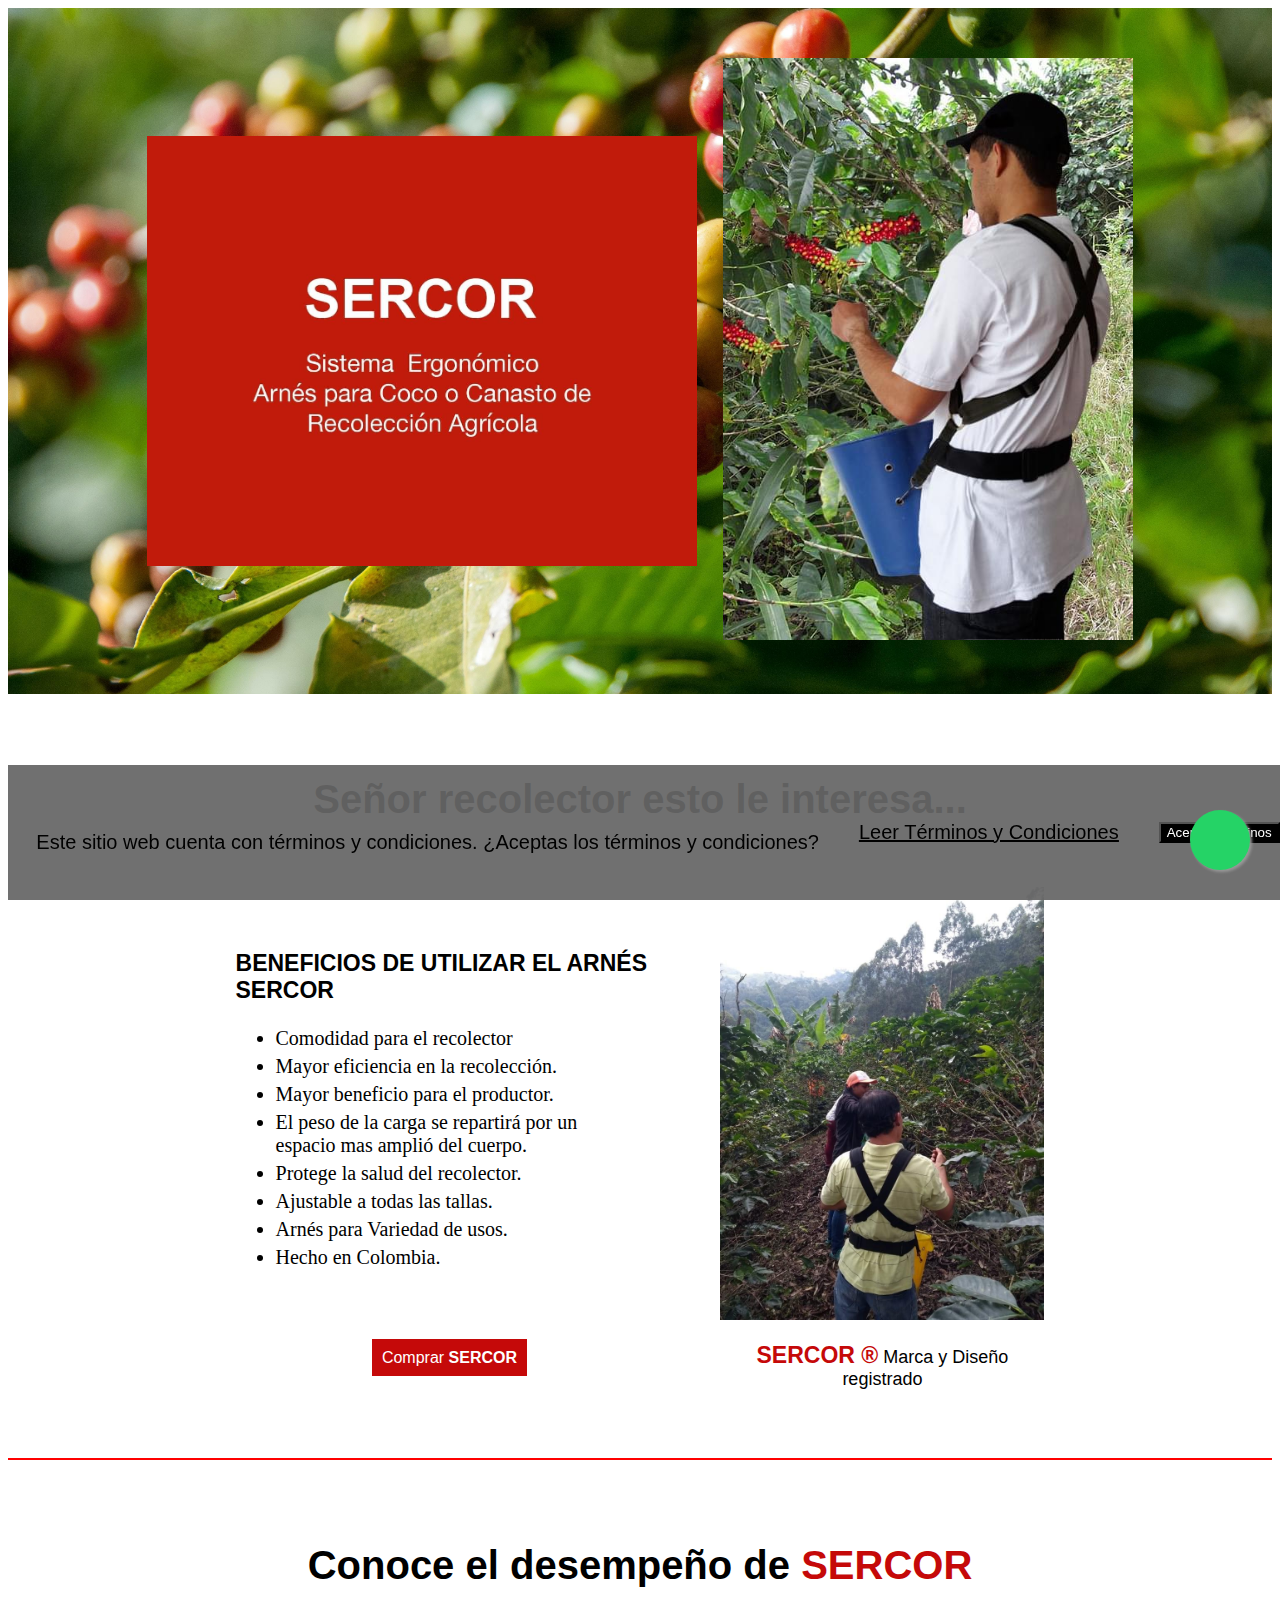
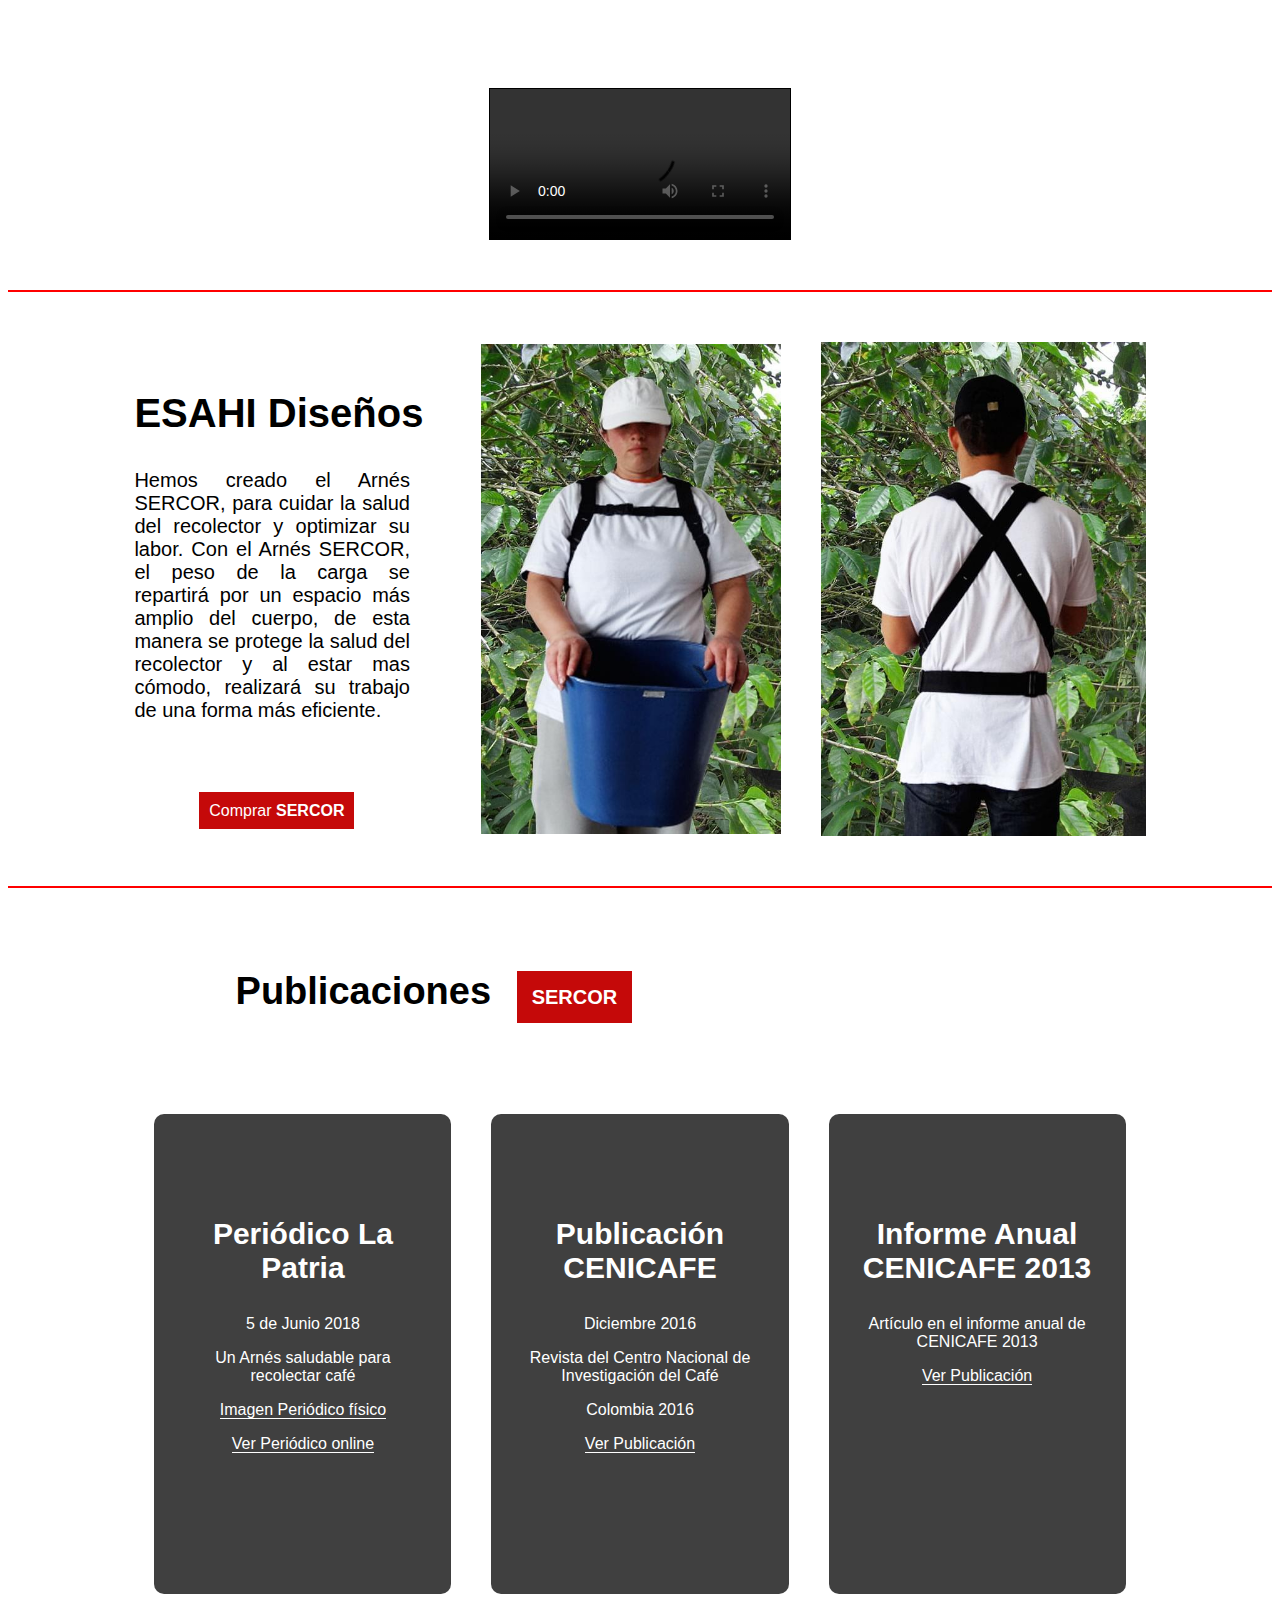
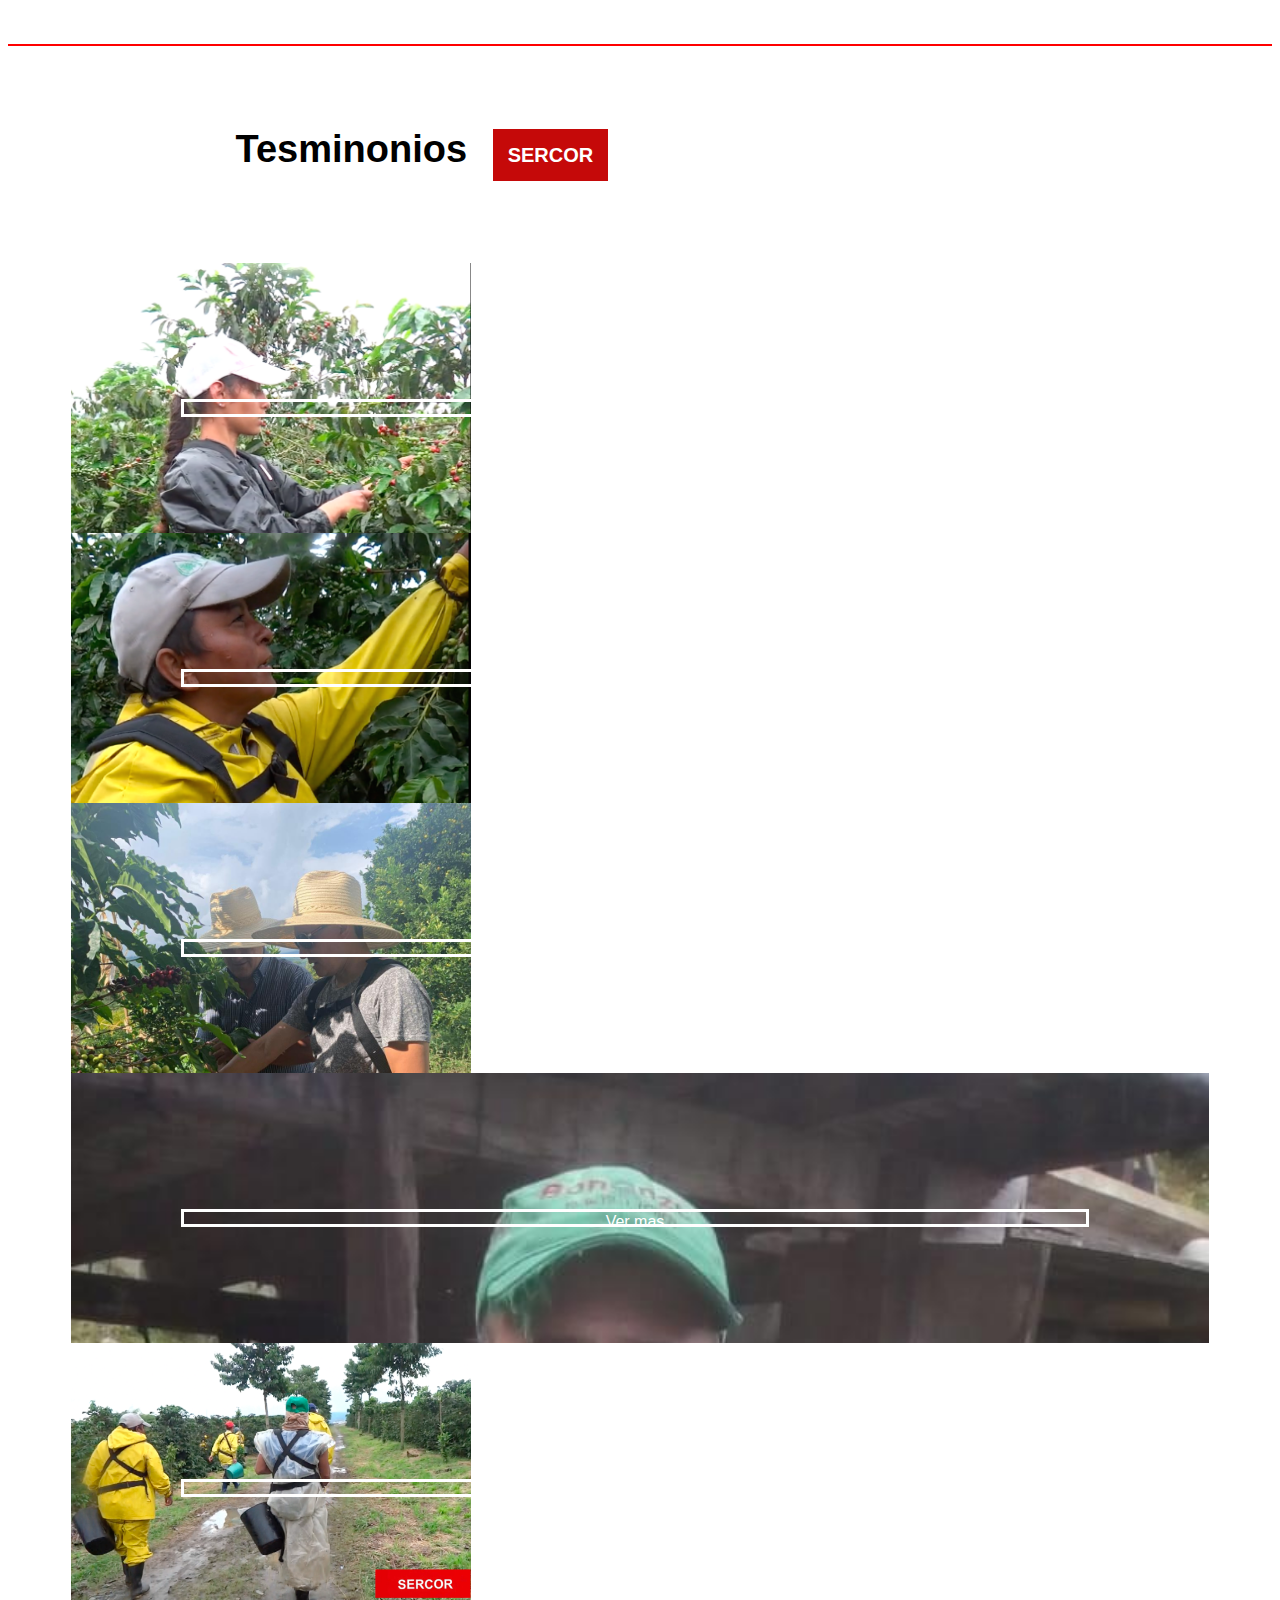
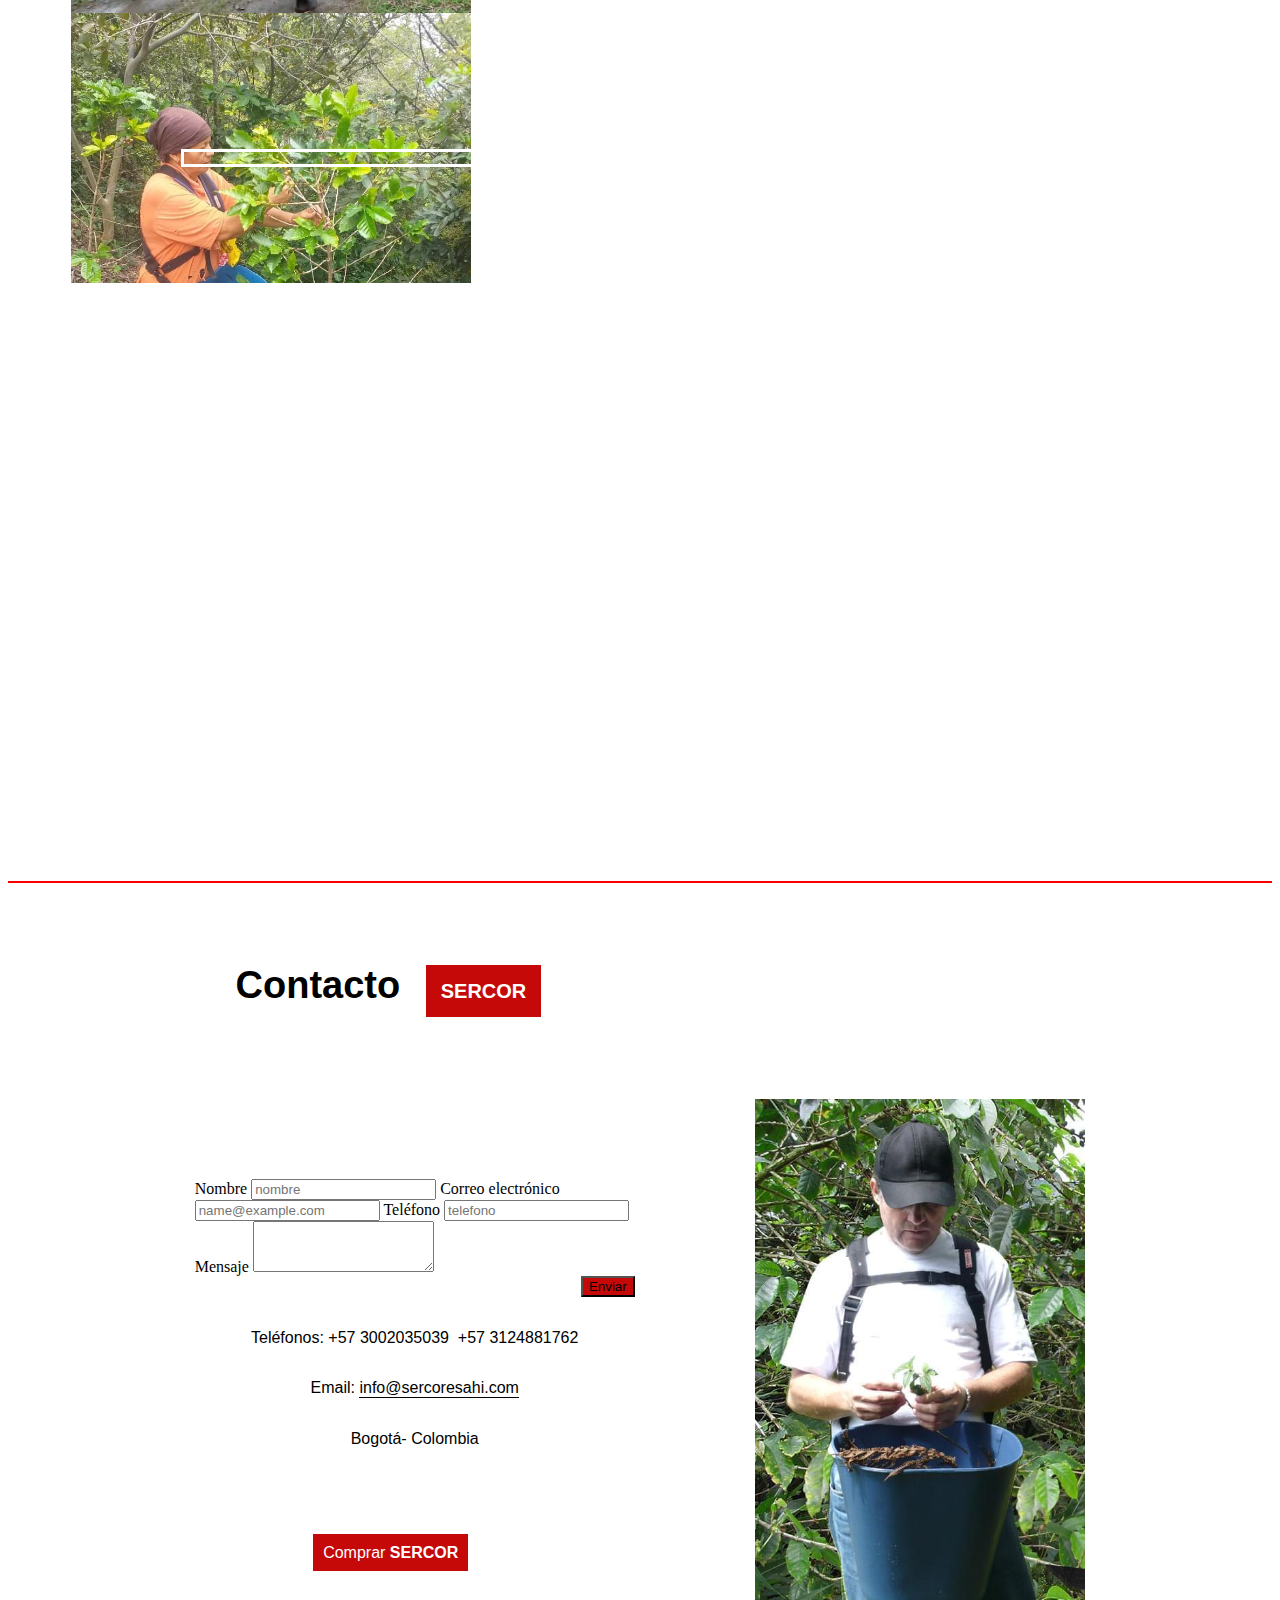
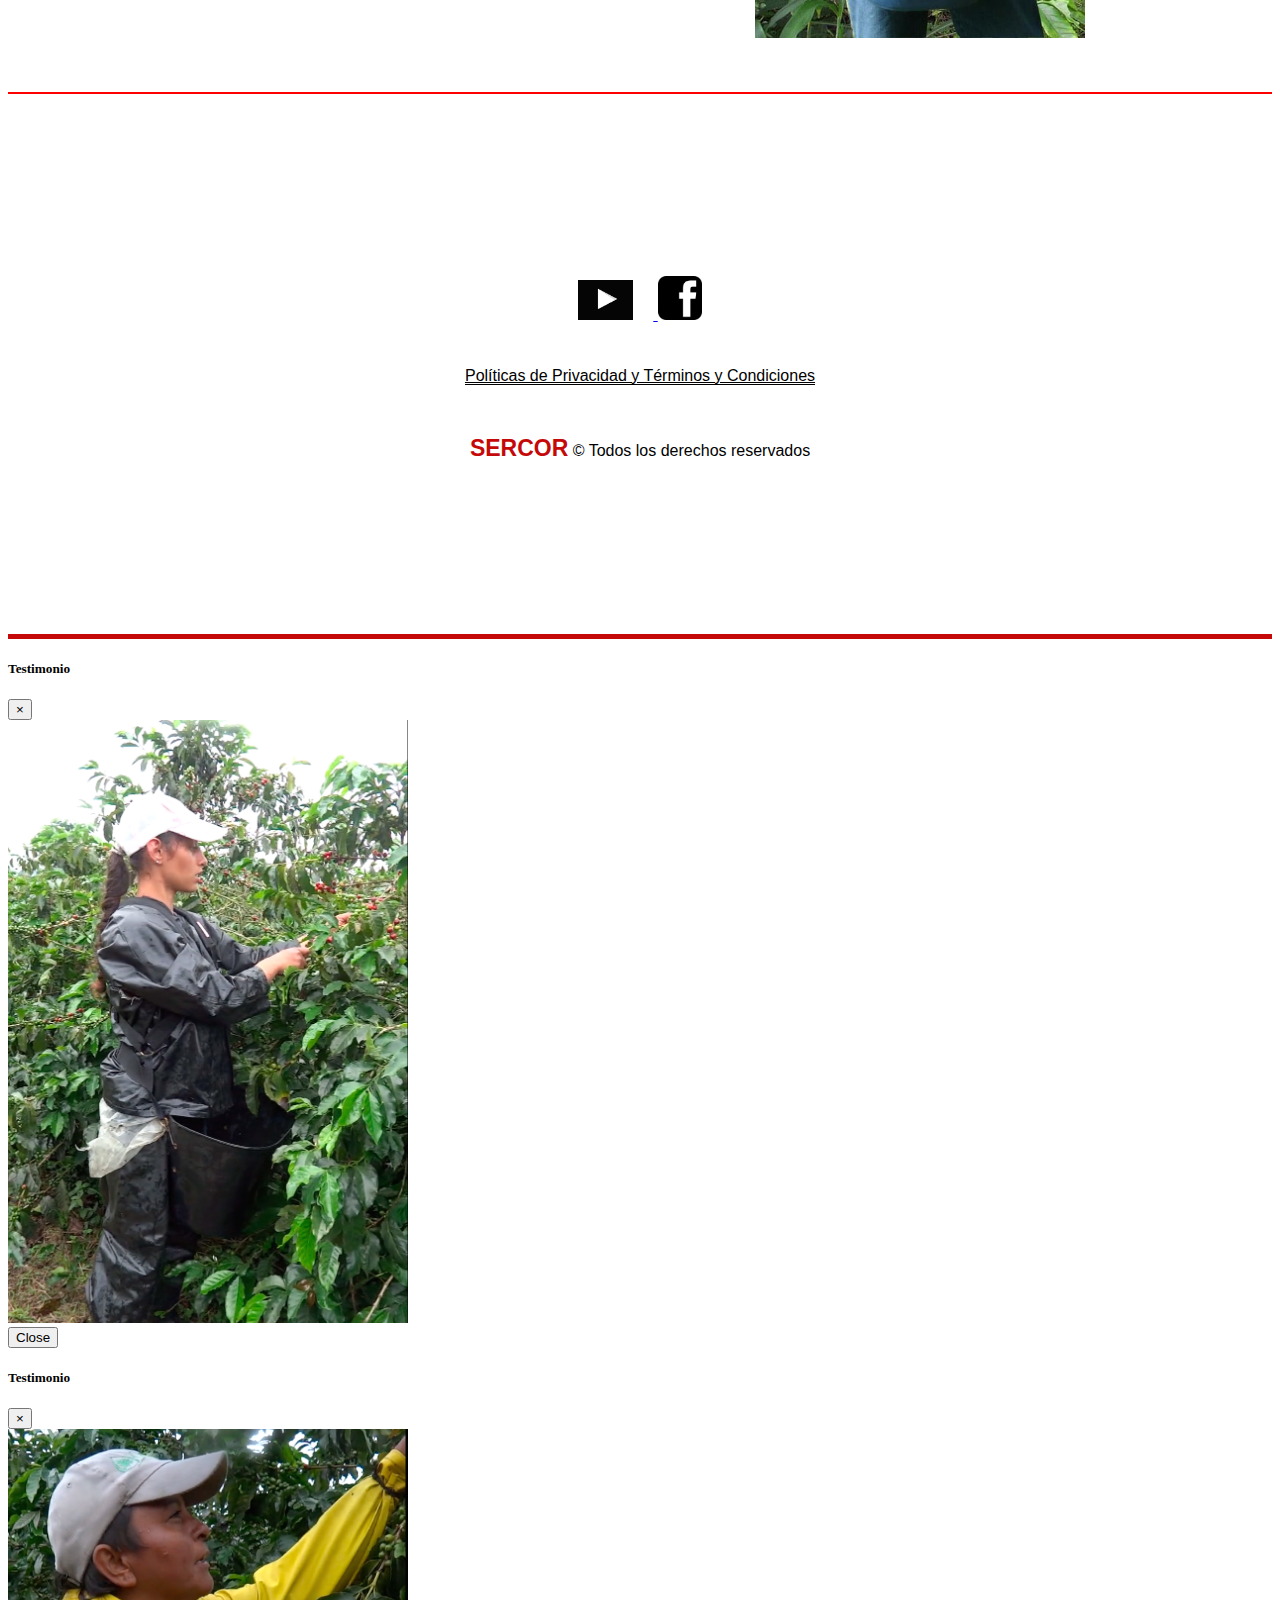
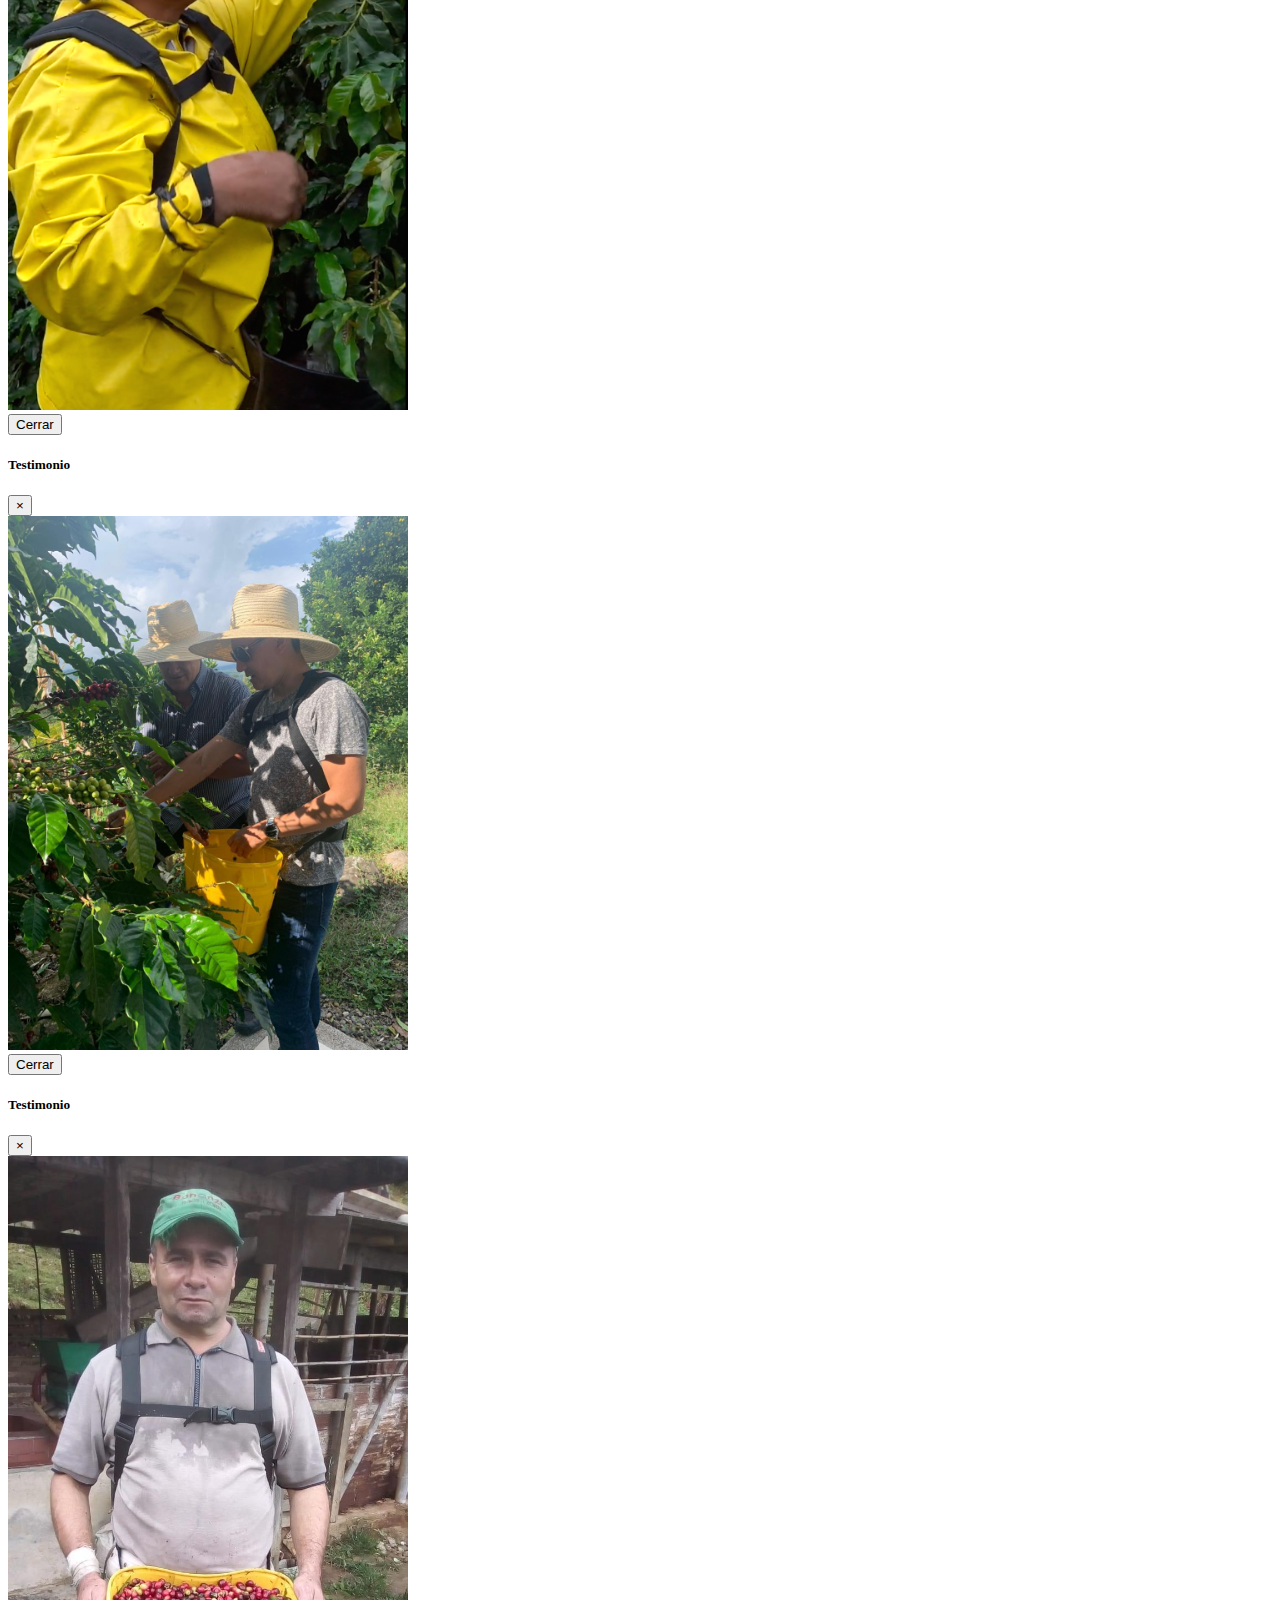
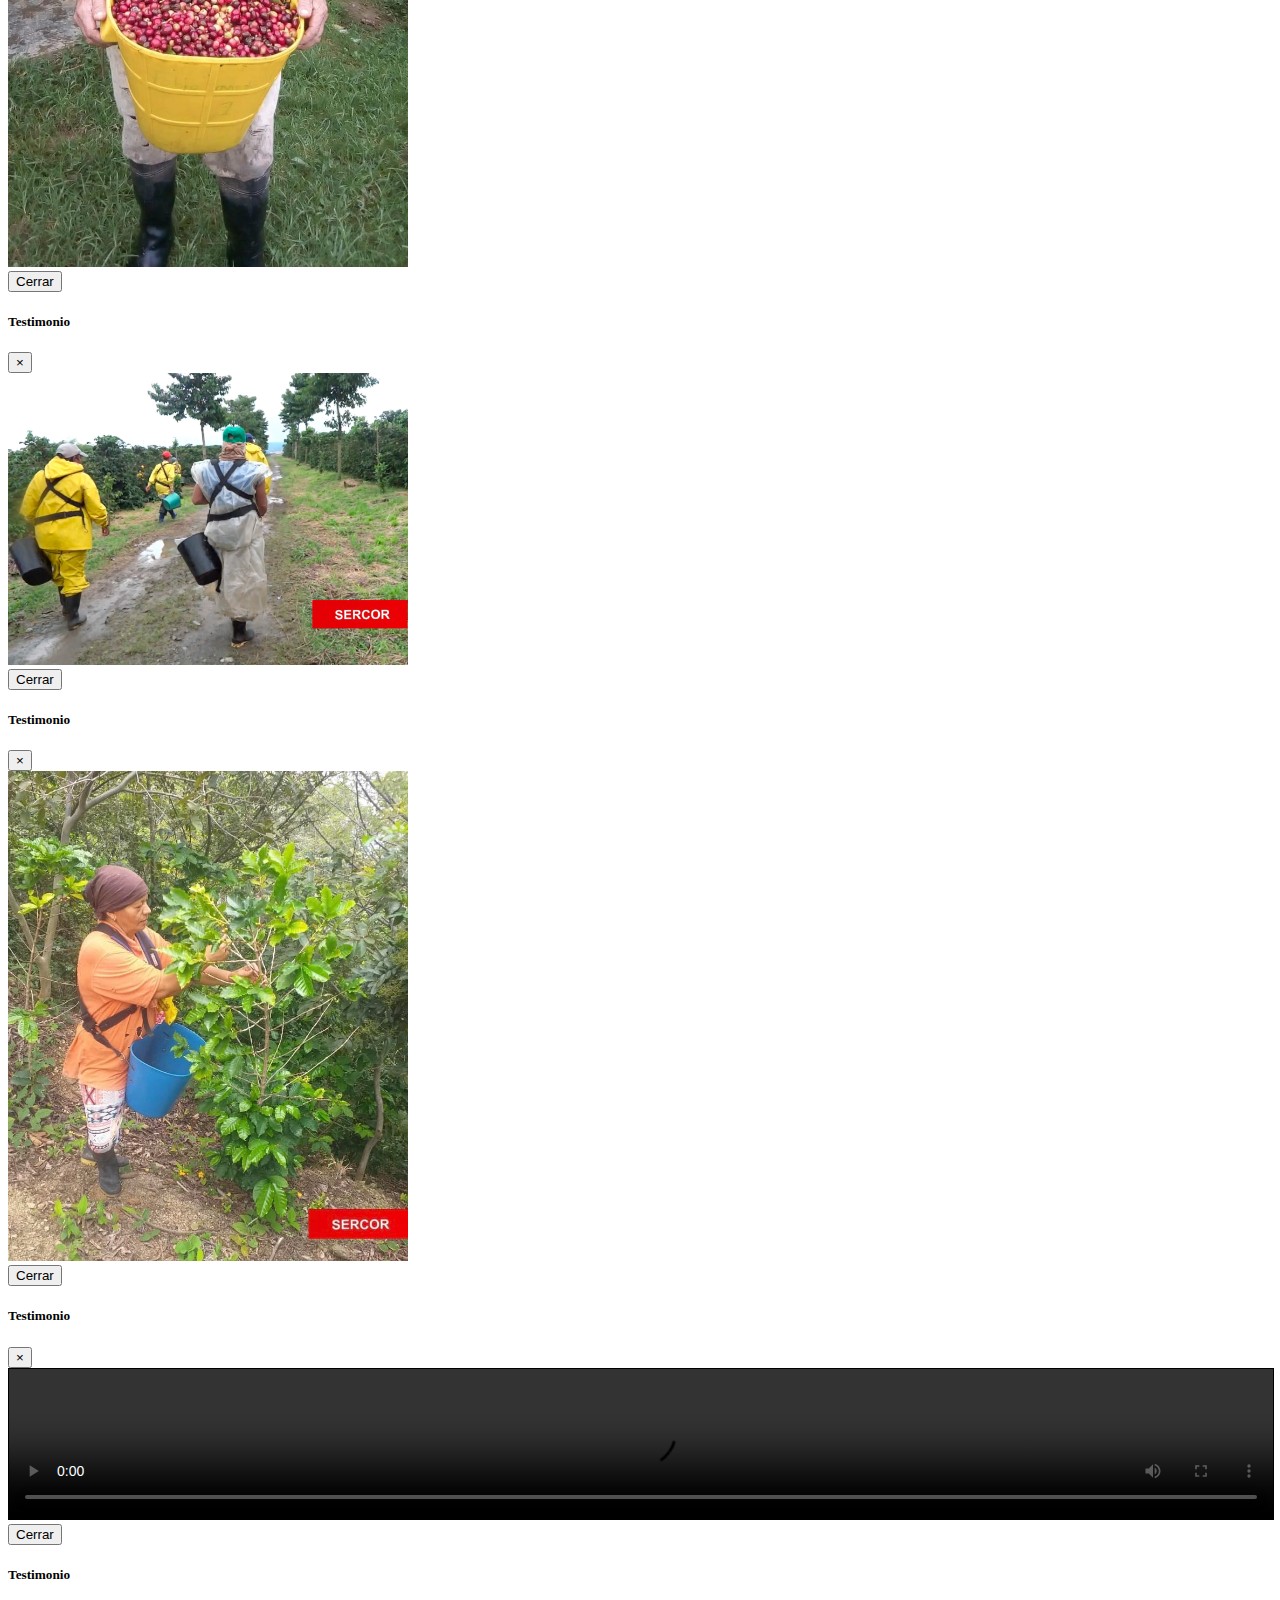
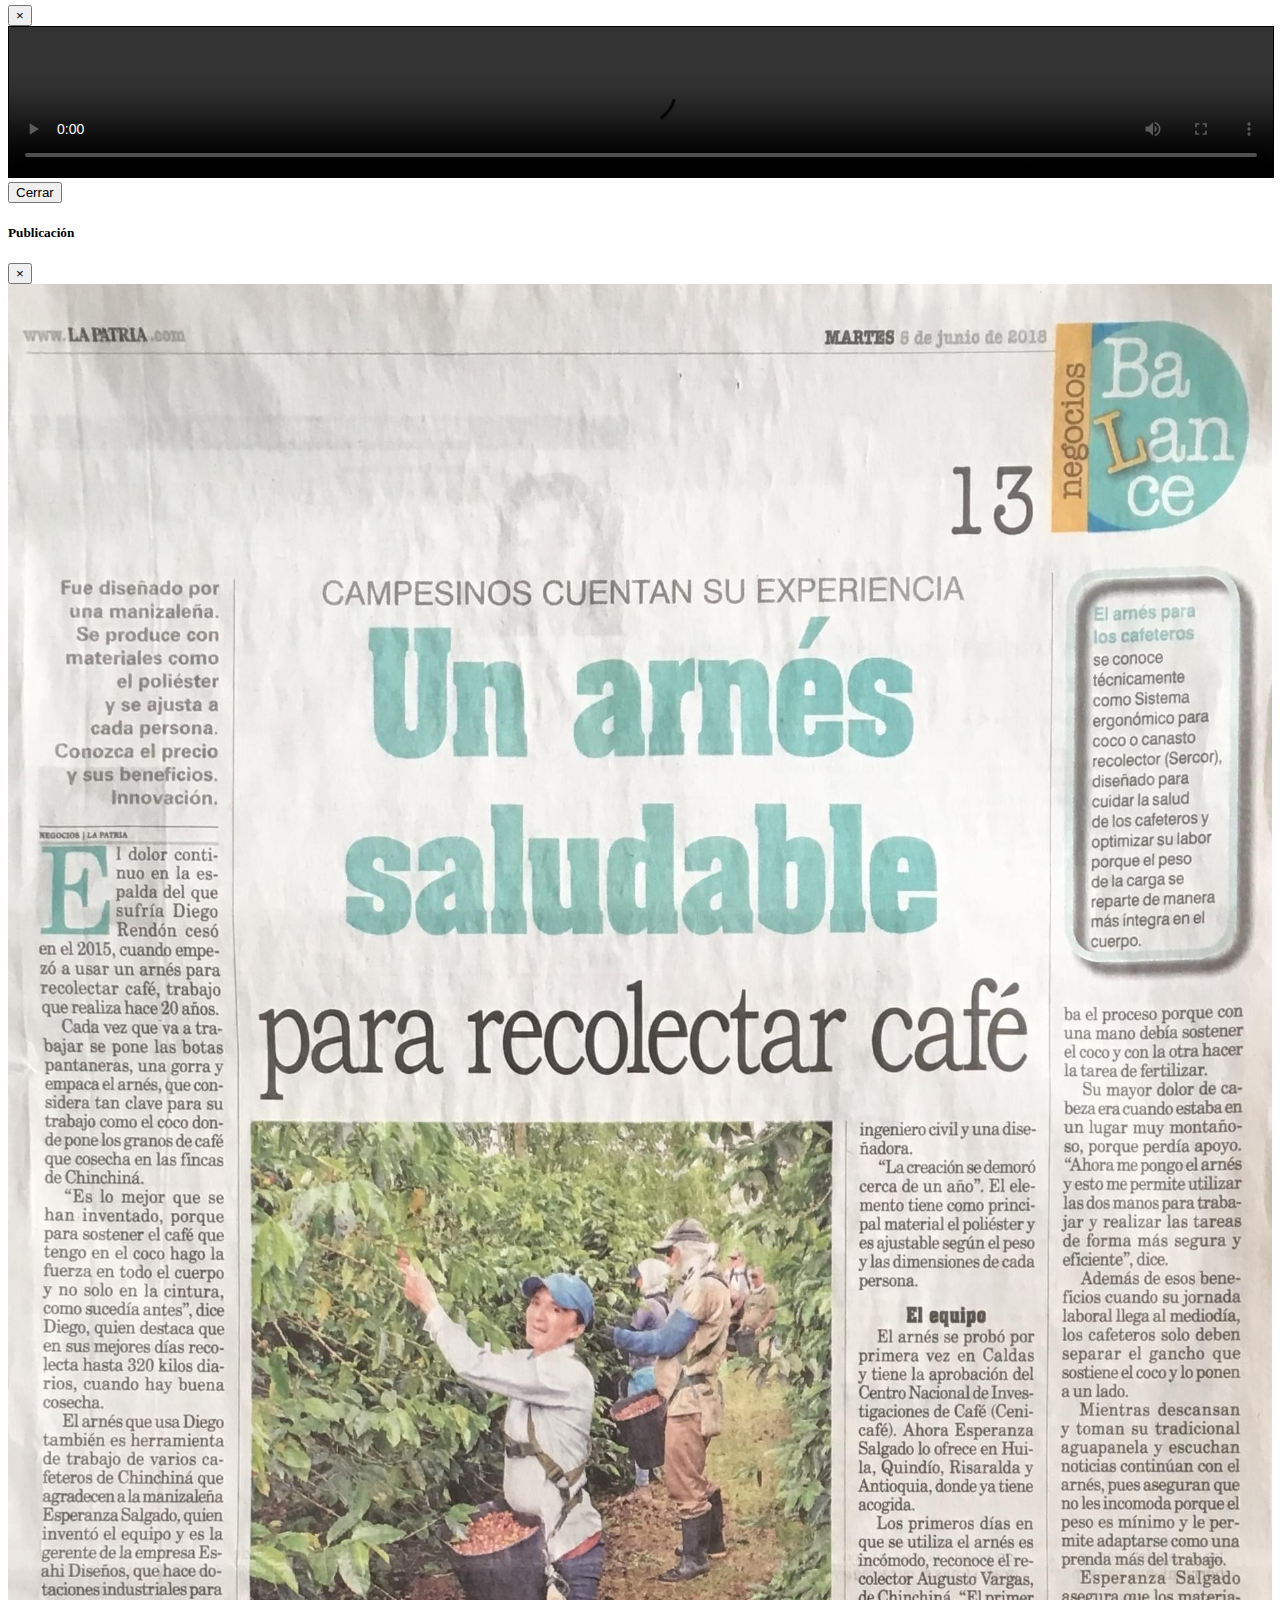
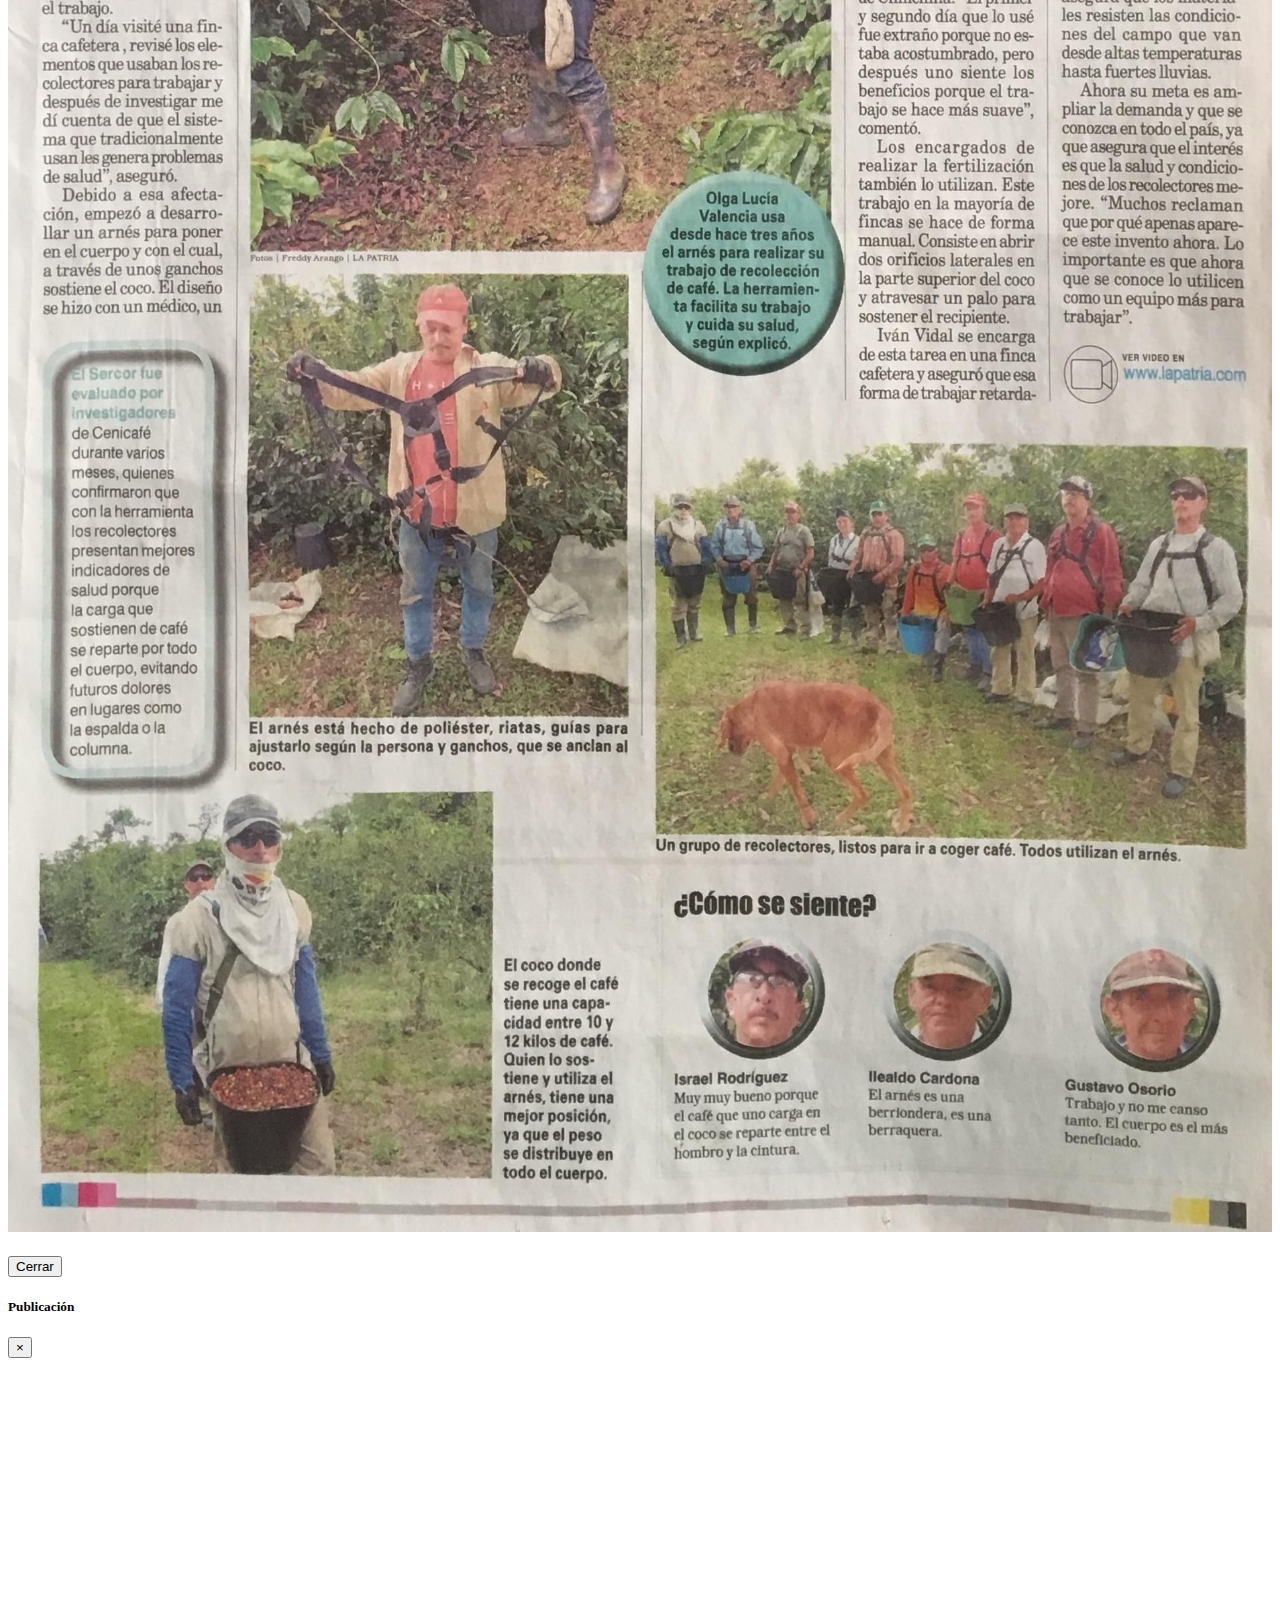
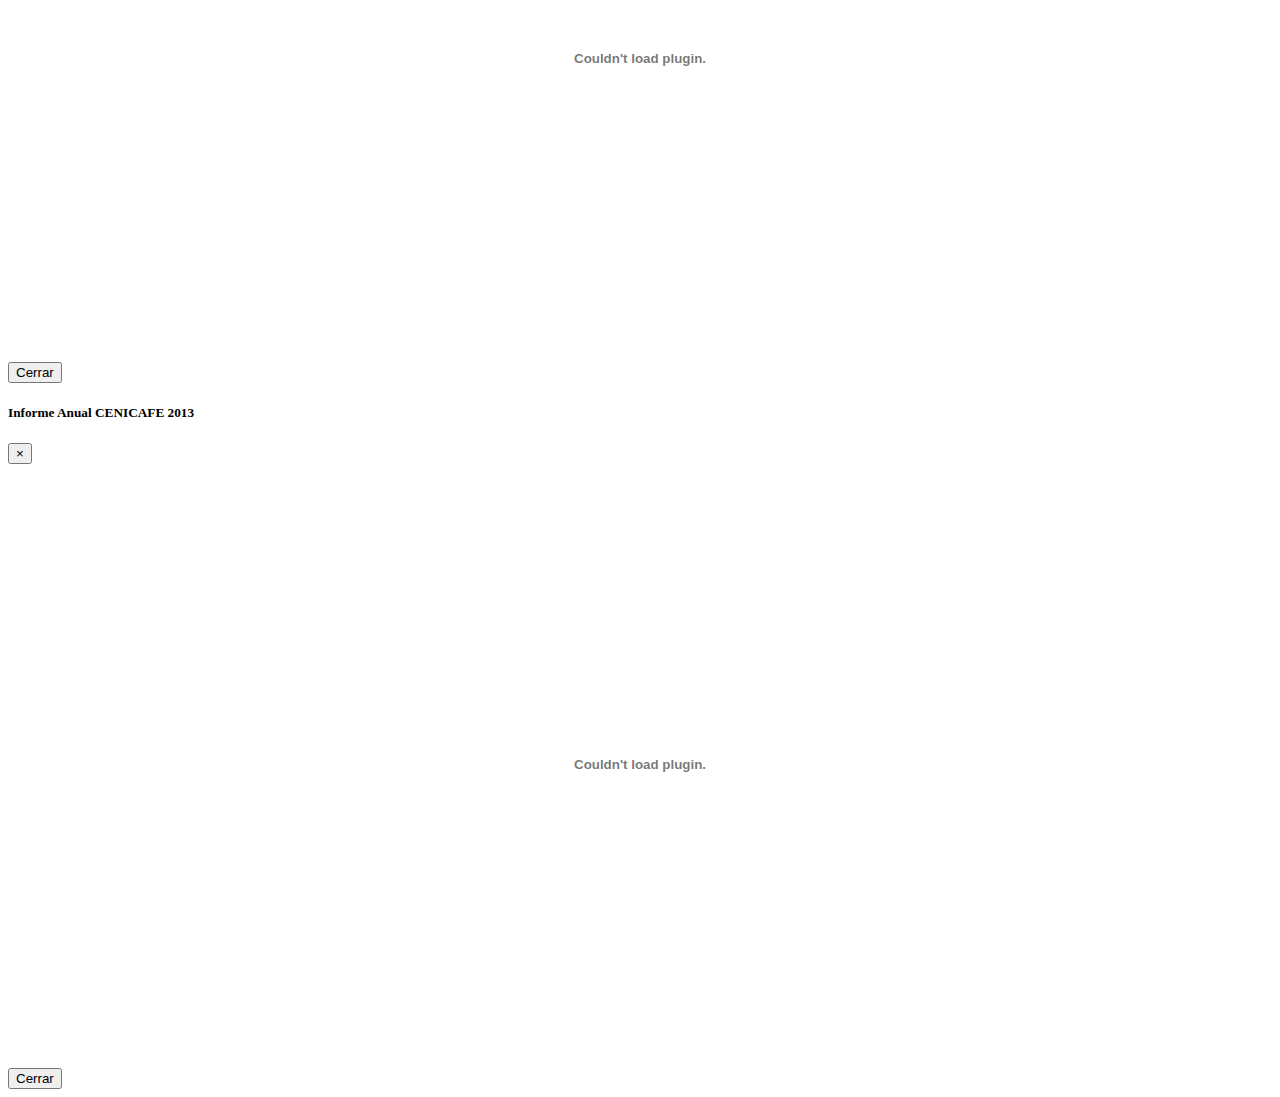
==== commit ee283cba: "sercor con fivicon" ====
--- a/index.html
+++ b/index.html
@@ -13,6 +13,7 @@
     />
     <link rel="stylesheet" href="./css/estilos.css" />
     <link rel="stylesheet" href="https://pro.fontawesome.com/releases/v5.10.0/css/all.css" integrity="sha384-AYmEC3Yw5cVb3ZcuHtOA93w35dYTsvhLPVnYs9eStHfGJvOvKxVfELGroGkvsg+p" crossorigin="anonymous"/>
+    <link rel="icon" type="image/png" href="./images/favicon.png"/>
   </head>
   <body>
 
@@ -57,7 +58,7 @@
                   <li>Hecho en Colombia.</li>
                 </ul>
                 <div class="ctn-boton">
-                  <a href="https://wa.me/3002035039" target="_blanck" class="btn-comprar">
+                  <a href="https://wa.me/+573002035039" target="_blanck" class="btn-comprar">
                     Comprar <strong class="resaltado-boton">SERCOR</strong> 
                   </a>
                 </div>
@@ -86,7 +87,7 @@
           <p>Hemos creado el Arnés SERCOR, para cuidar la salud del recolector y optimizar su labor.
             Con el Arnés SERCOR, el peso de la carga se repartirá por un espacio más amplio del cuerpo, de esta manera se protege la salud del recolector y al estar mas cómodo, realizará su trabajo de una forma más eficiente.</p>
             <div class="ctn-boton">
-              <a href="https://wa.me/3002035039" target="_blanck" class="btn-comprar">
+              <a href="https://wa.me/+573002035039" target="_blanck" class="btn-comprar">
                 Comprar <strong class="resaltado-boton">SERCOR</strong> 
               </a>
             </div>
@@ -190,10 +191,10 @@
               <label >Nombre</label>
               <input type="text" class="form-control" name="nombre" placeholder="nombre">
 
-              <label >Correo electronico</label>
+              <label >Correo electrónico</label>
               <input type="email" class="form-control" name="correo" placeholder="name@example.com">
 
-              <label >Telefono</label>
+              <label >Teléfono</label>
               <input type="number" class="form-control" name="telefono" placeholder="telefono">
             </div>
             <div class="form-group">
@@ -211,7 +212,7 @@
               </div>
               <p>Bogotá- Colombia</p>
               <div class="ctn-boton">
-                <a href="https://wa.me/3002035039" target="_blank" class="btn-comprar">
+                <a href="https://wa.me/+573002035039" target="_blank" class="btn-comprar">
                   Comprar <strong class="resaltado-boton">SERCOR</strong> 
                 </a>
               </div>
--- a/css/estilos.css
+++ b/css/estilos.css
@@ -1,2 +1,2 @@
-.pagina1{background-image:url(../images/fondo1.jpg);background-repeat:no-repeat;background-size:cover;background-position:50%;height:auto;padding-bottom:90px;padding-top:90px}.ctn-marca{width:100%;text-align:center;margin-top:15px}.ctn-marca p{font-size:18px}.pagina3,.pagina4,.pagina5{display:flex;align-items:center}.pagina3,.pagina4,.pagina5,.pagina6{height:auto;width:100%;border-bottom:2px solid red;padding-bottom:90px;padding-top:90px}.pagina2,.pagina7{height:auto;width:100%;border-bottom:2px solid red;padding-bottom:90px;padding-top:90px}.ctn-pag2,.ctn-pag3,.pagina2,.pagina7{display:flex;align-items:center;flex-direction:column}.ctn-pag2,.ctn-pag3{width:80%;margin:0 auto}.ctn-pag3 video,.video-testimonio{border:1px solid #000}.ctn-pag3 h2{margin-bottom:100px;font-weight:700;font-size:40px}.ctn-pag4,.ctnPagDos{display:flex;flex-direction:row;align-items:center;justify-content:space-around}.ctn-pag4,.ctn-pag7,.ctnPagDos{width:80%;margin:0 auto}.ctn-form{display:flex;flex-direction:row;align-items:center;justify-content:space-around}.ctn-pag5{width:80%;margin:0 auto;display:flex;flex-direction:column}.img-pag4-1{max-width:400px;margin-right:40px}.img-form,.img-pag4-1{width:100%;height:auto}.img-form{max-width:370px}.txt-pag-4{margin-right:40px}.txt-pag-4 h2{font-weight:700;font-size:40px}.txt-pag-4 p{font-size:20px;text-align:justify;width:90%}.img-pag4-2{width:100%;max-width:430px;height:auto}.ctn-img{width:80%;display:flex;flex-direction:row;justify-content:space-around;margin:0 auto;align-items:center}.imgRojaSercor{width:100%;max-width:700px;height:auto;vertical-align:middle}.imgDosPaginaUno,.imgUnoPaginaDos{width:100%;max-width:600px;height:auto;line-height:100vh}.btn-comprar{background-color:red;border:0;padding:10px}.btn-comprar,.btn-comprar:hover{color:#fff;text-decoration:none}.ctn-boton{width:80%;text-align:center;margin-top:80px;margin-left:5px}.ctn-boton a{background-color:#c50909}.cuadro-publicacion{padding:40px 30px;background-color:rgba(0,0,0,.75);border-radius:10px;margin:0 20px;text-align:center;width:25%;height:400px}.ctn-links{display:flex;flex-direction:column;width:auto;margin:0 auto}.ctn-titulo{width:80%;text-align:left;padding-bottom:70px;margin:0 auto}.ctn-titulo-pag6,.ctn-titulo-pag7{width:64%;text-align:left;padding-bottom:60px;margin:0 auto}.ctn-titulo-pag6 h2,.ctn-titulo-pag7 h2,.ctn-titulo h2{font-weight:700;font-size:38px}.ctn-titulo-pag2{width:80%;text-align:center;margin:0 auto}.primer-txt{margin-top:63px;font-size:30px;font-weight:700;color:#fff}.cuadro-publicacion p{color:#fff}.cuadro-publicacion a{border-bottom:1px solid #fff}.cuadro-publicacion a,.cuadro-publicacion a:hover{color:#fff;text-decoration:none}.card-img-top{max-width:100%;width:500px;height:350px}.img-testimonio1{background-image:url(../images/testimonio.png)}.img-testimonio1,.img-testimonio2{background-repeat:no-repeat;background-size:cover;width:430px;height:350px}.img-testimonio2{background-image:url(../images/tesminio1.png)}.img-testimonio3{background-image:url(../images/testimonio2.JPG);width:430px}.img-testimonio3,.img-testimonio4{background-repeat:no-repeat;background-size:cover;height:350px}.img-testimonio4{background-image:url(../images/testimonio3.jpg)}.img-testimonio5{background-image:url(../images/testimonio4.png)}.img-testimonio5,.img-testimonio6{background-repeat:no-repeat;background-size:cover;width:430px;height:350px}.img-testimonio6{background-image:url(../images/testimonio6.jpg)}.ctn-testimonios{width:90%;margin:0 auto}.card{position:relative}.card:hover:before{content:"";position:absolute;top:0;bottom:0;left:0;right:0;background-color:rgba(0,0,0,.6)}form{width:440px}.ctn-info-form{display:flex;flex-direction:column}.ctn-info-form p{text-align:center}.ctn-logos{margin-bottom:43px}.logo-you{max-width:55px;margin-right:20px}.logo-face,.logo-you{width:100%;margin-top:60px}.logo-face{max-width:44px}.cuadro-rojo{padding:15px;margin-left:15px;background-color:#c50909;color:#fff;font-size:20px}.resaltado{color:#c50909}.resaltado-footer{color:#c50909;font-size:23px}.resaltado-boton{color:#fff}.txt-email{display:flex;width:100%;justify-content:center}.resaltar-email{border-bottom:1px solid #000}.ctn-footer{width:80%;text-align:center;margin:0 auto}.resaltar-politicas{color:#000;border-bottom:1px solid #000;margin-top:20px}.derechos{margin-bottom:50px;margin-top:50px}.ver-mas{position:absolute;top:151px;bottom:150px;left:186px;right:160px;padding:1px;color:#fff;text-align:center;border:3px solid #fff}.img-modal1{width:100%;max-width:400px}.video-testimonio{width:100%}.periodico-online{width:100%;max-width:100%;margin-bottom:20px}.lista-beneficios li{font-size:20px;width:70%;margin-bottom:5px}.titulo-pag2{font-weight:700;font-size:23px}.titulo-pag2-h2{font-weight:700;font-size:40px;margin-bottom:65px}.float{position:fixed;width:60px;height:60px;bottom:30px;right:30px;background-color:#25d366;color:#fff;border-radius:50px;text-align:center;font-size:40px;box-shadow:2px 2px 3px #999;z-index:100}.float:hover{text-decoration:none;color:#25d366;background-color:#fff}.my-float{margin-top:10px}.form-group label{margin-bottom:0;margin-top:15px}.enviar{background-color:#c50909}.ctn-boton-enviar{width:100%;text-align:end}.publicaciones{display:flex;flex-direction:row;justify-content:space-around}footer{height:60vh;display:flex;flex-direction:column;justify-content:center;border-bottom:5px solid #c50909}.ctn-modal-term{width:100%;height:15vh;position:fixed;bottom:0;background-color:hsla(0,0%,40%,.938);display:flex;align-items:center}.ctn-contenido{flex-direction:row;width:100%;text-align:center;vertical-align:middle}.ctn-contenido a,.ctn-contenido button,.ctn-contenido p{margin-left:20px}.ctn-contenido a{color:#000}.verde{background-color:#000;color:#fff}@media only screen and (max-width:1400px){.img-pag4-1{max-width:300px}.img-pag4-2{max-width:325px}.card-img-top{width:400px;height:270px}.img-form{max-width:330px}.pagina1,.pagina2,.pagina3,.pagina4,.pagina5,.pagina6,.pagina7{padding-bottom:50px;padding-top:50px}.pagina3,.pagina6,.pagina7{height:auto}.imgUnoPaginaDos{max-width:400px}.imgRojaSercor{max-width:550px}.imgDosPaginaUno{max-width:410px}.ver-mas{position:absolute;top:120px;bottom:100px;left:110px;right:120px;padding:1px;color:#fff;text-align:center;border:3px solid #fff}.img-testimonio1,.img-testimonio2,.img-testimonio3{width:400px;height:270px}.img-testimonio4{height:270px}.img-testimonio5,.img-testimonio6{width:400px;height:270px}.ctn-boton{margin-left:20px}}@media only screen and (max-width:500px){.pagina1,.pagina2,.pagina4,.pagina5{padding-bottom:50px;padding-top:50px}.ctn-pag2{width:100%}.ctn-boton{margin-bottom:60px;margin-top:60px;width:90%}.ctn-img{width:90%;display:flex;flex-direction:column}.imgRojaSercor{max-width:650px;margin-bottom:30px}.imgDosPaginaUno{max-width:710px}.ctnPagDos{display:flex;flex-direction:column}.pagina3,.pagina6,.pagina7{height:auto;padding-bottom:50px;padding-top:50px}.pagina3 video{width:100%}.ctn-pag3{width:95%}.ctn-pag3 h2{margin-bottom:30px}.ctn-pag4{display:flex;flex-direction:column;margin-top:20px;margin-bottom:20px}.img-pag4-1{padding-top:20px;padding-bottom:20px}.img-pag4-1,.img-pag4-2{max-width:200px;margin:0}.txt-pag-4{margin:0}.ctn-pag5{width:90%;margin:0 auto}.ctn-pag5,.publicaciones{display:flex;flex-direction:column;justify-content:center}.publicaciones{text-align:center}.cuadro-publicacion{padding:40px 30px;width:100%;height:360px;margin:0 0 20px}.cuadro-rojo{margin-top:20px}.ver-mas{position:absolute;top:120px;bottom:100px;left:120px;right:130px;padding:1px;color:#fff;text-align:center;border:3px solid #fff}.card:before{content:"";position:absolute;top:0;bottom:0;left:0;right:0;background-color:rgba(0,0,0,.6)}.ctn-form{display:flex;flex-direction:column;align-items:center}form{width:325px}.img-form{max-width:240px;margin:20px 0}.lista-beneficios li{font-size:17px;width:100%}.titulo-pag2-h2{font-size:30px;margin-bottom:25px}.titulo-pag2{font-size:19px}.ctn-titulo-pag2{margin-top:40px}.img-testimonio1,.img-testimonio2,.img-testimonio3,.img-testimonio5,.img-testimonio6{width:321px}.ctn-contenido{display:flex;flex-direction:column;width:95%;text-align:center;margin:0 auto;padding-top:20px}.ctn-contenido button{margin-top:10px}.ctn-contenido a{font-size:19px;margin:0}.ctn-contenido p{margin:0}.ctn-modal-term{height:30vh;width:auto}}.pol-pri,a,h1,h2,p{font-family:Arial,sans-serif}h1{text-align:center}.ctn-politicas{width:100%;height:100vh}.ctn-politicas h1{margin-top:60px;margin-bottom:30px}.ctn-politicas p{text-align:justify}.ctn-contenido{display:flex;justify-content:center;height:100%;align-items:center}.ctn-contenido a,.ctn-contenido p{font-size:20px;margin-right:20px;margin-bottom:0}.lista-term li,.resalt,.txt-term{font-size:20px}@media only screen and (max-width:500px){.ctn-politicas{width:90%;padding-bottom:40px}.resaltado{font-size:33px}.titulo-term{font-size:30px}.titulo-dos-term{font-size:25px}}
+.pagina1{background-image:url(../images/fondo1.jpg);background-repeat:no-repeat;background-size:cover;background-position:50%;height:auto;padding-bottom:90px;padding-top:90px}.ctn-marca{width:100%;text-align:center;margin-top:15px}.ctn-marca p{font-size:18px}.pagina3,.pagina4,.pagina5{display:flex;align-items:center}.pagina3,.pagina4,.pagina5,.pagina6{height:auto;width:100%;border-bottom:2px solid red;padding-bottom:90px;padding-top:90px}.pagina2,.pagina7{height:auto;width:100%;border-bottom:2px solid red;padding-bottom:90px;padding-top:90px}.ctn-pag2,.ctn-pag3,.pagina2,.pagina7{display:flex;align-items:center;flex-direction:column}.ctn-pag2,.ctn-pag3{width:80%;margin:0 auto}.ctn-pag3 video,.video-testimonio{border:1px solid #000}.ctn-pag3 h2{margin-bottom:100px;font-weight:700;font-size:40px}.ctn-pag4,.ctnPagDos{display:flex;flex-direction:row;align-items:center;justify-content:space-around}.ctn-pag4,.ctn-pag7,.ctnPagDos{width:80%;margin:0 auto}.ctn-form{display:flex;flex-direction:row;align-items:center;justify-content:space-around}.ctn-pag5{width:80%;margin:0 auto;display:flex;flex-direction:column}.img-pag4-1{max-width:400px;margin-right:40px}.img-form,.img-pag4-1{width:100%;height:auto}.img-form{max-width:370px}.txt-pag-4{margin-right:40px}.txt-pag-4 h2{font-weight:700;font-size:40px}.txt-pag-4 p{font-size:20px;text-align:justify;width:90%}.img-pag4-2{width:100%;max-width:430px;height:auto}.ctn-img{width:80%;display:flex;flex-direction:row;justify-content:space-around;margin:0 auto;align-items:center}.imgRojaSercor{width:100%;max-width:700px;height:auto;vertical-align:middle}.imgDosPaginaUno,.imgUnoPaginaDos{width:100%;max-width:600px;height:auto;line-height:100vh}.btn-comprar{background-color:red;border:0;padding:10px}.btn-comprar,.btn-comprar:hover{color:#fff;text-decoration:none}.ctn-boton{width:80%;text-align:center;margin-top:80px;margin-left:5px}.ctn-boton a{background-color:#c50909}.cuadro-publicacion{padding:40px 30px;background-color:rgba(0,0,0,.75);border-radius:10px;margin:0 20px;text-align:center;width:25%;height:400px}.ctn-links{display:flex;flex-direction:column;width:auto;margin:0 auto}.ctn-titulo{width:80%;text-align:left;padding-bottom:70px;margin:0 auto}.ctn-titulo-pag6,.ctn-titulo-pag7{width:64%;text-align:left;padding-bottom:60px;margin:0 auto}.ctn-titulo-pag6 h2,.ctn-titulo-pag7 h2,.ctn-titulo h2{font-weight:700;font-size:38px}.ctn-titulo-pag2{width:80%;text-align:center;margin:0 auto}.primer-txt{margin-top:63px;font-size:30px;font-weight:700;color:#fff}.cuadro-publicacion p{color:#fff}.cuadro-publicacion a{border-bottom:1px solid #fff}.cuadro-publicacion a,.cuadro-publicacion a:hover{color:#fff;text-decoration:none}.card-img-top{max-width:100%;width:500px;height:350px}.img-testimonio1{background-image:url(../images/testimonio.png)}.img-testimonio1,.img-testimonio2{background-repeat:no-repeat;background-size:cover;width:430px;height:350px}.img-testimonio2{background-image:url(../images/tesminio1.png)}.img-testimonio3{background-image:url(../images/testimonio2.JPG);width:430px}.img-testimonio3,.img-testimonio4{background-repeat:no-repeat;background-size:cover;height:350px}.img-testimonio4{background-image:url(../images/testimonio3.jpg)}.img-testimonio5{background-image:url(../images/testimonio4.png)}.img-testimonio5,.img-testimonio6{background-repeat:no-repeat;background-size:cover;width:430px;height:350px}.img-testimonio6{background-image:url(../images/testimonio6.jpg)}.ctn-testimonios{width:90%;margin:0 auto}.card{position:relative}.card:hover:before{content:"";position:absolute;top:0;bottom:0;left:0;right:0;background-color:rgba(0,0,0,.6)}form{width:440px}.ctn-info-form{display:flex;flex-direction:column}.ctn-info-form p{text-align:center}.ctn-logos{margin-bottom:43px}.logo-you{max-width:55px;margin-right:20px}.logo-face,.logo-you{width:100%;margin-top:60px}.logo-face{max-width:44px}.cuadro-rojo{padding:15px;margin-left:15px;background-color:#c50909;color:#fff;font-size:20px}.resaltado{color:#c50909}.resaltado-footer{color:#c50909;font-size:23px}.resaltado-boton{color:#fff}.txt-email{display:flex;width:100%;justify-content:center}.resaltar-email{border-bottom:1px solid #000}.ctn-footer{width:80%;text-align:center;margin:0 auto}.resaltar-politicas{color:#000;border-bottom:1px solid #000;margin-top:20px}.derechos{margin-bottom:50px;margin-top:50px}.ver-mas{position:absolute;top:151px;bottom:150px;left:186px;right:160px;padding:1px;color:#fff;text-align:center;border:3px solid #fff}.img-modal1{width:100%;max-width:400px}.video-testimonio{width:100%}.periodico-online{width:100%;max-width:100%;margin-bottom:20px}.lista-beneficios li{font-size:20px;width:70%;margin-bottom:5px}.titulo-pag2{font-weight:700;font-size:23px}.titulo-pag2-h2{font-weight:700;font-size:40px;margin-bottom:65px}.float{position:fixed;width:60px;height:60px;bottom:30px;right:30px;background-color:#25d366;color:#fff;border-radius:50px;text-align:center;font-size:40px;box-shadow:2px 2px 3px #999;z-index:100}.float:hover{text-decoration:none;color:#25d366;background-color:#fff}.my-float{margin-top:10px}.form-group label{margin-bottom:0;margin-top:15px}.enviar{background-color:#c50909}.ctn-boton-enviar{width:100%;text-align:end}.publicaciones{display:flex;flex-direction:row;justify-content:space-around}footer{height:60vh;display:flex;flex-direction:column;justify-content:center;border-bottom:5px solid #c50909}.ctn-modal-term{width:100%;height:15vh;position:fixed;bottom:0;background-color:hsla(0,0%,40%,.938);display:flex;align-items:center}.ctn-contenido{flex-direction:row;width:100%;text-align:center;vertical-align:middle}.ctn-contenido a,.ctn-contenido button,.ctn-contenido p{margin-left:20px}.ctn-contenido a{color:#000}.verde{background-color:#000;color:#fff}@media only screen and (max-width:1400px){.img-pag4-1{max-width:300px}.img-pag4-2{max-width:325px}.card-img-top{width:400px;height:270px}.img-form{max-width:330px}.pagina1,.pagina2,.pagina3,.pagina4,.pagina5,.pagina6,.pagina7{padding-bottom:50px;padding-top:50px}.pagina3,.pagina6,.pagina7{height:auto}.imgUnoPaginaDos{max-width:400px}.imgRojaSercor{max-width:550px}.imgDosPaginaUno{max-width:410px}.ver-mas{position:absolute;top:120px;bottom:100px;left:110px;right:120px;padding:1px;color:#fff;text-align:center;border:3px solid #fff}.img-testimonio1,.img-testimonio2,.img-testimonio3{width:400px;height:270px}.img-testimonio4{height:270px}.img-testimonio5,.img-testimonio6{width:400px;height:270px}.ctn-boton{margin-left:20px}}@media only screen and (max-width:500px){.pagina1,.pagina2,.pagina4,.pagina5{padding-bottom:50px;padding-top:50px}.ctn-pag2{width:100%}.ctn-boton{margin-bottom:60px;margin-top:60px;width:90%}.ctn-img{width:90%;display:flex;flex-direction:column}.imgRojaSercor{max-width:650px;margin-bottom:30px}.imgDosPaginaUno{max-width:710px}.ctnPagDos{display:flex;flex-direction:column}.pagina3,.pagina6,.pagina7{height:auto;padding-bottom:50px;padding-top:50px}.pagina3 video{width:100%}.ctn-pag3{width:95%}.ctn-pag3 h2{margin-bottom:30px}.ctn-pag4{display:flex;flex-direction:column;margin-top:20px;margin-bottom:20px}.img-pag4-1{padding-top:20px;padding-bottom:20px}.img-pag4-1,.img-pag4-2{max-width:200px;margin:0}.txt-pag-4{margin:0}.ctn-pag5{width:90%;margin:0 auto}.ctn-pag5,.publicaciones{display:flex;flex-direction:column;justify-content:center}.publicaciones{text-align:center}.cuadro-publicacion{padding:40px 30px;width:100%;height:360px;margin:0 0 20px}.cuadro-rojo{margin-top:20px}.ver-mas{position:absolute;top:120px;bottom:100px;left:120px;right:130px;padding:1px;color:#fff;text-align:center;border:3px solid #fff}.card:before{content:"";position:absolute;top:0;bottom:0;left:0;right:0;background-color:rgba(0,0,0,.6)}.ctn-form{display:flex;flex-direction:column;align-items:center}form{width:325px}.img-form{max-width:240px;margin:20px 0}.lista-beneficios li{font-size:17px;width:100%}.titulo-pag2-h2{font-size:30px;margin-bottom:25px}.titulo-pag2{font-size:19px}.ctn-titulo-pag2{margin-top:40px}.img-testimonio1,.img-testimonio2,.img-testimonio3,.img-testimonio5,.img-testimonio6{width:321px}.ctn-contenido{display:flex;flex-direction:column;width:95%;text-align:center;margin:0 auto;padding-top:20px}.ctn-contenido button{margin-top:10px}.ctn-contenido a{font-size:19px;margin:0}.ctn-contenido p{margin:0}.ctn-modal-term{height:30vh;width:auto}}.pol-pri,a,h1,h2,p{font-family:Arial,sans-serif}h1{text-align:center}.ctn-politicas{width:100%;height:100vh}.ctn-politicas h1{margin-top:60px;margin-bottom:30px}.ctn-politicas p{text-align:justify}.ctn-contenido{display:flex;justify-content:center;height:100%;align-items:center}.ctn-contenido a,.ctn-contenido p{font-size:20px;margin-right:20px;margin-bottom:0}.lista-term li,.resalt,.txt-term{font-size:20px}.ctn-pdf-movil{width:80%;margin:0 auto}@media only screen and (max-width:500px){.ctn-politicas{width:90%;padding-bottom:40px}.resaltado{font-size:33px}.titulo-term{font-size:30px}.titulo-dos-term{font-size:25px}}
 /*# sourceMappingURL=estilos.css.map */
